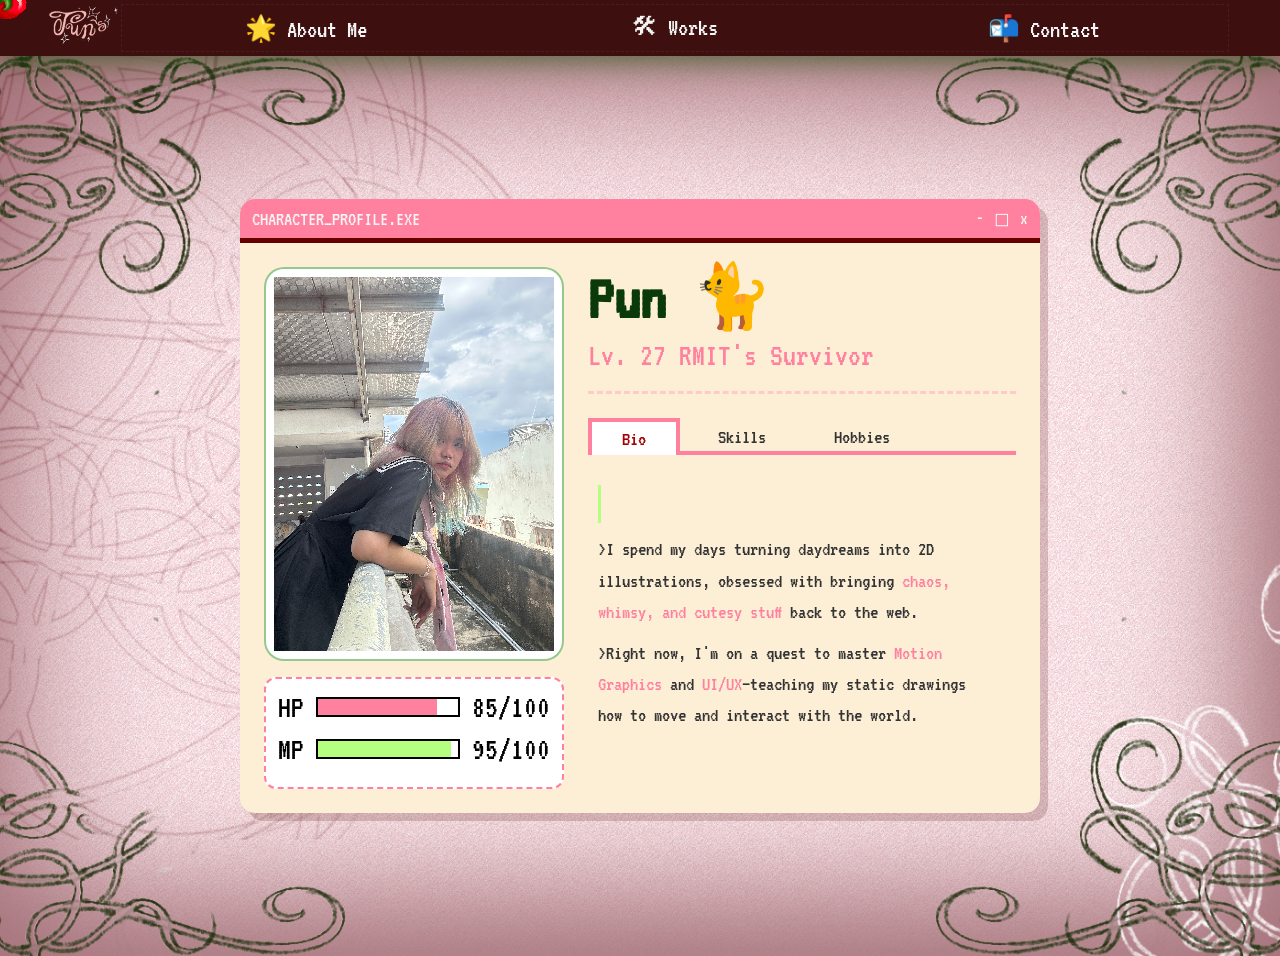
==== about.html @ ce2a5932 "second 14.12" ====
<!DOCTYPE html>
<html lang="en">
<head>
    <meta charset="UTF-8">
    <meta name="viewport" content="width=device-width, initial-scale=1.0">
    <title>Pun's Folio</title>
    <link rel="stylesheet" href="styles.css">
    <link href="https://fonts.googleapis.com/css2?family=DotGothic16&family=Rubik+Bubbles&family=VT323&family=UnifrakturMaguntia&display=swap" rel="stylesheet">
    
</head>

<body>
    <div id="npc-follower"><img src="images/cursor.png" alt=""></div>
    <div class="sparkle"></div>
    <div class="container">
        <!-- Header -->
        <header>
            <a href="mainpage.html"><div class="logo">
                    <img src="images/pun.png" alt="Pun's logo" />
                </div></a>

            <!-- Dropdown Menu -->
            <div class="dropdown-wrapper">
                <button class="dropdown-btn">Menu ▼</button>
                <nav class="nav dropdown-menu" id="site-navigation">
                    <a href="about.html">🌟 About Me</a>
                    <a href="#works">🛠 Works</a>
                    <a href="#contact">📬 Contact</a>
                </nav>
            </div>
        </header>
<section id="about" class="about-section">
    
    <div class="character-card">
        
        <div class="window-header">
            <span>CHARACTER_PROFILE.EXE</span>
            <div class="window-controls">
                <span class="win-btn">-</span>
                <span class="win-btn">◻</span>
                <span class="win-btn close-btn">x</span>
            </div>
        </div>
        <div id="retro-popup" class="retro-popup">
    <div class="popup-header">
        <span>SYSTEM_ERROR</span>
        <a href="about.html"><span id="x">X</span></a>
    </div>
    <div class="popup-body">
        <div class="error-icon">⚠️</div>
        <div class="error-msg">
            <p>Wait!!! You haven't finished looking at my portfolio yet!
               Do you really want to leave? 🥹
            </p>
            <a href="mainpage.html"><button class="ok-btn">Yes</button></a>
            <a href="about.html"><button class="cancel-btn">I'll stay!!!</button></a>
        </div>
    </div>
        </div>
        <div class="rpg-content">
            <div class="avatar-container">
                <div class="pixel-frame">
                    <img src="aboutme-images/avatar.jpeg" alt="Pun's Avatar">
                </div>
                <div class="status-bars">
                    <div class="bar-row">
                        <span>HP</span>
                        <div class="bar-container"><div class="bar-fill hp" style="width: 85%;"></div></div>
                        <span>85/100</span>
                    </div>
                    <div class="bar-row">
                        <span>MP</span>
                        <div class="bar-container"><div class="bar-fill mp" style="width: 95%;"></div></div>
                        <span>95/100</span>
                    </div>
                </div>
            </div>

            <div class="info-container">
                <h2 class="char-name">Pun 🐈</h2>
                <p class="char-class">Lv. 27 RMIT's Survivor</p>

                <div class="rpg-tabs">
                    <button class="tab-btn active" data-target="bio">Bio</button>
                    <button class="tab-btn" data-target="skills">Skills</button>
                    <button class="tab-btn" data-target="likes">Hobbies</button>
                </div>

                <div class="tab-content-wrapper">
                    
                    <div id="bio" class="tab-content active">
                         <p class="typewriter">
                         >Hello, world! I'm Pun. 👾
                         </p>
    
                         <p class="bio-text">
                         >I spend my days turning daydreams into 2D illustrations, obsessed with bringing <strong>chaos, whimsy, and cutesy stuff</strong> back to the web. 
                         </p>
    
                         <p class="bio-text">
                         >Right now, I'm on a quest to master <strong>Motion Graphics</strong> and <strong>UI/UX</strong>—teaching my static drawings how to move and interact with the world.
                         </p>
                         <p class="bio-text">
                         >My goal is to make the web weirder, cuter, and more fun.
                         </p>
                         <p class="bio-text">
                         >When I'm not illustrating, you can find me doodling weird cats, experiencing new materials, collecting art toys, or daydreaming about a magical world.
                         </p>  
                    </div>
         
                    <div id="skills" class="tab-content">
                        <ul class="skill-list">
                            <li>> Illustration <span class="stars">★★★★★</span></li>
                            <li>> Graphic Design <span class="stars">★★★★★</span></li>
                            <li>> Motion Graphics <span class="stars">★★★★☆</span></li>
                            <li>> UI/UX Design <span class="stars">★★★★☆</span></li>
                            <li>> Traditional Painting, Arts & Crafts <span class="stars">★★★★★</span></li>
                            <li>> Cats Babysitting <span class="stars">★★★★★★★★★</span></li></ul>
                    </div>

                    <div id="likes" class="tab-content">
                        <div class="inventory-grid">
                            <div class="item" title="A fluffy companion">🐈<br><span>Catssss</span></div>
                            <div class="item" title="Fuel for coding">🍵<br><span>Matcha</span></div>
                            <div class="item" title="Retro consoles & handhelds">👾<br><span>Retro Games</span></div>
                            <div class="item" title="Nostalgic web design">🌐<br><span>Creative Websites</span></div>
                            <div class="item" title="Weird & cute things">🍄<br><span>Whimsical and Oddities</span></div>
                        </div>
                    </div>

                </div>
            </div>
        </div>
    </div>
</section>
  <script src="animate.js">
  </script>
</body>
</html>
---- styles.css ----
* {
  margin: 0;
  padding: 0;
  box-sizing: border-box;
}

.VT323 {
  font-family: "vt323", monospace;
  font-weight: 400;
  font-style: normal;
}
html {
  /* 1. Makes the jump smooth instead of instant */
  scroll-behavior: smooth;
  /* 2. Offsets the scroll position */
  scroll-padding-top: 20px; /*this is for sticky header height*/
}
/* 3. Mobile Size Adjustment */
@media (max-width: 640px) {
  html {
    scroll-padding-top: 400px; /* bigger mobile header + padding */
  }
}
:root {
  /* Blend mode variables - change these to try different effects (e.g. screen, overlay, multiply, normal) */
  --overlay-blend: multiply;
  /* Define color and sizing variables */
  --background-color: #ffedcd;
  --primary-color: rgb(166, 0, 0);
  --secondary-color: #459f3791;
  --thirdary-color: #47240091;
  --dark-green: #0a390a;
  --dark-red: #660000;
  --pink: rgb(255, 128, 159);
  --yellowgreen: rgb(180, 255, 128);
  --paragraph-color: #47240091;
  --font-subheading-size: clamp(1rem, 4vw, 2rem);
  --font-size-base: clamp(1rem, 4vw, 1.3rem);
  --font-heading-size: clamp(1.5rem, 5vw, 2rem);
  --font-family-base: "vt323", monospace;
  --text-main: #333;
  /* Responsive heading size between 2rem and 4rem based on viewport width */
  --spacing-unit: 8px;
  --radius: 15px;
  --space: 2rem;
  /* Width reserved for the price column - keeps prices aligned */
  --price-col: clamp(4.5rem, 6.5vw, 6rem);
}

body {
  width: 100%;
  min-height: 100vh; /* changed height to min-height */
  overflow: visible;
  padding: 0;
  margin: 0;
  font-family: var(--font-family-base);
  cursor: grab;
}
@media (max-width: 400px) {
  body {
    height: 200vh; /* allow scrolling on mobile */
  }
}

#npc-follower {
  position: fixed;
  width: 100px; /* Stays on screen even if you scroll */ /* Size of the emoji */
  pointer-events: none; /* CRITICAL: Lets you click through the character */
  z-index: 9999; /* Always on top */
  transition: transform 0.2s ease-out; /* The "lag" effect */
  image-rendering: pixelated;
  scale: 2;
}
#npc-follower img {
  width: 3.5rem;
  margin-left: 0;
  padding: 0;
}
.sparkle {
  position: fixed;
  width: 25px;
  height: 25px;
  background-image: url("images/sparkle.png");
  background-size: cover;
  background-color: transparent;
  transform: rotate(20deg);
  /* The animation definition */
  animation: sparkle-fall 2s ease-in-out forwards;
  mix-blend-mode: hard-light;
  z-index: 9999;
  pointer-events: none;
}

/* The animation keyframes: fade out, drop down, shrink */
@keyframes sparkle-fall {
  0% {
    opacity: 1;
    transform: translate(0, 0) scale(1);
  }
  50% {
    opacity: 0.7;
    transform: translate(var(--random-x), 75px) scale(0); /* Falls down 25px */
  }
  100% {
    opacity: 0;
    transform: translate(var(--random-x), 150px) scale(0); /* Falls down 50px */
  }
}

/* Main Container */

#container {
  position: relative;
  width: 100vw;
  height: auto;
  display: flex;
  flex-direction: column;
  align-items: center;
  overflow: hidden;
}

header {
  position: relative;
  display: flex;
  flex-direction: row;
  align-items: center;
  justify-content: space-between; /* Perfect for Logo -- Menu */

  padding: 0.5rem 4vw;

  width: 100%;

  max-height: 3.5rem;

  margin: 0 auto;
  overflow: visible !important;
  z-index: 2000;
  background-color: rgb(62, 15, 15);
  box-shadow: 0 4px 30px rgba(17, 75, 4, 0.617);
}

@media (max-width: 640px) {
  header {
    padding: 0.5rem 1rem;
  }
}
/* --- RESPONSIVE LOGO --- */
.logo {
  display: flex;
  align-items: center center;
  justify-content: center center;
  /* format: clamp(MIN, IDEAL, MAX) */
  width: clamp(50px, 15vw, 70px);
  height: auto;
  /* Remove margins to let Flexbox handle alignment in the header */
  margin-top: 0.5rem;
  padding: 0;
  z-index: 50; /* Ensure it stays above background */
}

.logo img {
  width: 100%; /* Fills the .logo container width */
  height: auto; /* Maintains aspect ratio */
  object-fit: contain;
  object-position: center center;
  /* Remove 'scale' - it causes layout bugs. 
       Control size via the .logo width above instead. */
  transform: rotate(-6deg);
}

/* Overlay Background */
/* --- SHARED LAYER STYLES --- */
.bg-layer {
  position: fixed; /* Stays stuck to the screen while you scroll */
  top: 0;
  left: 0;
  width: 100%;
  height: 100%;
  pointer-events: none; /* Lets clicks pass through to the buttons */
  z-index: -1; /* Puts it BEHIND your content */
}
#overlay-background {
  background-image: url(images/overlay\ backgr.png);
  background-size: cover;
  background-position: center center;
  background-repeat: no-repeat;
  pointer-events: none;
  opacity: 0.4;
  z-index: -10;
}

/* Main Overlay */
#overlay {
  background-image: url(images/overlay.png);
  background-size: cover;
  background-position: center center;
  opacity: 0.5; /* Adjust visibility */

  /* Using your variable */
  mix-blend-mode: var(--overlay-blend);
  pointer-events: none;
  z-index: 10;
}

/* Decorative Artwork */
/* Update the container to allow free movement */
.sticker {
  position: absolute;
  width: 100%;
  height: 100%;
  /* Remove flex properties so we can place items anywhere */
  display: block;
  top: 0;
  left: 0;
  pointer-events: none;
  overflow: hidden;
}

/* Common style for all stickers to handle sizing */
.sticker div {
  position: absolute;
  z-index: 15;
}

.sticker img {
  /* Reset the massive viewport width you had previously */
  width: auto;
  height: auto;
  max-width: 150px; 
}
@media (max-width: 640px) {
  .sticker img {
    max-width: 100px; 
  }
}
@media (max-width: 400px) {
    .sticker img {
      max-width: 75px; 
    }
  }
/* Now, position them specifically! */
#frog-sticker {
  top: 20%;
  left: 15%;
  scale: 2.5;
  transform: rotate(-10deg);
}

#treelog {
  bottom: 5%;
  right: 10%;
  transform: scale(2.5);
}

#tomato-sticker {
  top: 30%;
  right: 5%;

  transform: rotate(20deg);
}

#cat-sticker {
  bottom: 15%;
  left: 25%;
  scale: 5;
  rotate: -20deg;
}

@media (max-width: 640px) {
  #frog-sticker {
    top: 25%;
    left: 35%;
    scale: 2.8;
  }

  #treelog {
    bottom: 20%;
    right: 5%;
    scale: 1;
  }

  #tomato-sticker {
    top: 35%;
    right: 2%;
  }

  #cat-sticker {
    bottom: 30%;
    left: 30%;
    scale: 4;
  }
}
@media (max-width: 400px) {
  #frog-sticker {
    top: 30%;
    left: 40%;
    scale: 2.5;
  }

  #treelog {
    bottom: 25%;
    right: 2%;
    scale: 0.8;
  }

  #tomato-sticker {
    top: 40%;
    right: 5%;
  }

  #cat-sticker {
    bottom: 35%;
    left: 35%;
    scale: 3.5;
  }
}


.decoration {
  position: absolute;
  top: 0;
  left: 0;
  width: 100vw;
  height: 100vh;
  pointer-events: none;
  display: flex;
  flex-direction: column;
  align-items: center;
  justify-content: center;

  /* Put circles behind everything */
  z-index: -10;
}

.circles {
  position: relative;
  width: 100%;
  height: auto;
  z-index: -1;
}

/* Circle 1 - Large Pink (Node 18:440) */
#circle-1 {
  position: absolute;
  /* reduced size for subtler background */
  width: 532px; /* 75% of original 710 */
  height: 499px; /* 75% of original 665 */
  background: linear-gradient(135deg, #ffd4e5 0%, #ffc2d8 100%);
  border-radius: 50%;
  top: 20%;
  left: -15%;
  opacity: 0.6;
  filter: blur(40px);
  animation: float-slow 12s ease-in-out infinite;
}

/* Circle 2 - Medium Mint (Node 1:32) */
#circle-2 {
  position: absolute;
  width: 352px; /* 75% */
  height: 352px; /* 75% */
  background: linear-gradient(135deg, #d4ffe5 0%, #b8ffd4 100%);
  border-radius: 50%;
  bottom: 15%;
  left: 5%;
  opacity: 0.5;
  filter: blur(35px);
  animation: float-medium 10s ease-in-out infinite;
  animation-delay: 1.6s;
}

/* --- Duplicated circle styles (second layer) ---
   Use a different blend mode and alternate animations to create
   a richer layered background. The `.circle-dup` class centralizes
   shared tweaks; each ID keeps its own size/position but uses
   staggered animations and slightly different timing. */
.circle-dup {
  mix-blend-mode: overlay; /* changed to overlay for a richer blend */
  will-change: transform, opacity, filter;
  pointer-events: none;
  transform-origin: center center;
  /* make the duplicates slightly less saturated and softer */
  opacity: 0.35;
}

#circle-1b {
  position: absolute;
  width: 532px;
  height: 499px;
  background: linear-gradient(135deg, #ffd4e5 0%, #ffc2d8 100%);
  border-radius: 50%;
  top: 22%;
  left: -5%;
  filter: blur(48px) hue-rotate(-2deg) saturate(0.95);
  animation: float-dup-slow 16s cubic-bezier(0.2, 0.8, 0.2, 1) infinite
    alternate-reverse;
  animation-delay: 0.6s;
}

#circle-2b {
  position: absolute;
  width: 352px;
  height: 352px;
  background: linear-gradient(135deg, #d4ffe5 0%, #b8ffd4 100%);
  border-radius: 50%;
  bottom: 18%;
  left: 18%;
  filter: blur(38px) hue-rotate(4deg) saturate(1.05);
  animation: float-medium 12.5s cubic-bezier(0.3, 0.7, 0.25, 1) infinite
    alternate;
  animation-delay: 2s;
}

#circle-3b {
  position: absolute;
  width: 216px;
  height: 216px;
  background: linear-gradient(135deg, #ffd4e5 0%, #ffb8d8 100%);
  border-radius: 50%;
  top: 52%;
  right: 10%;
  filter: blur(36px) hue-rotate(-3deg) saturate(0.98);
  animation: float-fast 9.5s cubic-bezier(0.25, 0.9, 0.3, 1) infinite
    alternate-reverse;
  animation-delay: 1.2s;
}

#circle-4b {
  position: absolute;
  width: 543px;
  height: 543px;
  background: linear-gradient(135deg, #d4ffe5 0%, #a8ffcc 100%);
  border-radius: 50%;
  top: 8%;
  right: -2%;
  filter: blur(52px) hue-rotate(2deg) saturate(1.02);
  animation: float-slow 14s cubic-bezier(0.2, 0.8, 0.2, 1) infinite
    alternate;
  animation-delay: 0.2s;
}

#circle-5b {
  position: absolute;
  width: 532px;
  height: 499px;
  background: linear-gradient(135deg, #ffd4e5 0%, #ffc2d8 100%);
  border-radius: 50%;
  bottom: -6%;
  right: 8%;
  filter: blur(44px) hue-rotate(1deg) saturate(1.03);
  animation: float-medium 13.5s cubic-bezier(0.3, 0.7, 0.25, 1) infinite
    alternate-reverse;
  animation-delay: 0.6s;
}

/* Circle 3 - Small Pink (Node 1:69) */
#circle-3 {
  position: absolute;
  width: 216px; /* 75% */
  height: 216px; /* 75% */
  background: linear-gradient(135deg, #ffd4e5 0%, #ffb8d8 100%);
  border-radius: 50%;
  top: 50%;
  right: 15%;
  opacity: 0.55;
  filter: blur(30px);
  animation: float-fast 8s ease-in-out infinite;
  animation-delay: 0.8s;
}

#circle-4 {
  position: absolute;
  width: 543px; /* 75% */
  height: 543px; /* 75% */
  background: linear-gradient(135deg, #d4ffe5 0%, #a8ffcc 100%);
  border-radius: 50%;
  top: 10%;
  right: -10%;
  opacity: 0.5;
  filter: blur(50px);
  animation: float-slow 12s ease-in-out infinite;
  animation-delay: 2s;
}

/* Circle 5 - Large Pink (Node 1:25) */
#circle-5 {
  position: absolute;
  width: 532px; 
  height: 499px;
  background: linear-gradient(135deg, #ffd4e5 0%, #ffc2d8 100%);
  border-radius: 50%;
  bottom: -10%;
  right: 20%;
  opacity: 0.2;
  animation: float-medium 11s ease-in-out infinite;
  animation-delay: 0.8s;
  mix-blend-mode: color-burn;
}

/* Floating animations for circles */
@keyframes float-slow {
  0% {
    transform: translate(0, 0) scale(1);
    opacity: 1;
    filter: blur(30px);
  }

  100% {
    transform: translate(0, -18px) scale(1.02);
    opacity: 0.4;
    filter: blur(5px);
  }
}

@keyframes float-medium {
  0% {
    transform: translate(0, 0) scale(1);
    opacity: 1;
    filter: blur(20px);
  }
  
  
  100% {
    transform: translate(0, 0) scale(1.02);
    opacity: 1;
    filter: blur(35px);
  }
}

@keyframes float-fast {
  0% {
    transform: translate(0, 0) scale(1);
    opacity: 1;
    filter: blur(18px);
  }

  50% {
    transform: translate(90px, 70px) scale(1.15);
    opacity: 0.5;
    filter: blur(26px);
  }

  100% {
    transform: translate(0, 0) scale(1.03);
    opacity: 1;
    filter: blur(30px);
  }
}


/* Mobile responsiveness for circles */
@media (max-width: 768px) {
  /* reduced responsive sizes (approx 75% of previous) */
  #circle-1 {
    width: 300px;
    height: 281px;
    left: -25%;
  }
  #circle-2 {
    width: 210px;
    height: 210px;
    bottom: 20%;
  }
  #circle-3 {
    width: 135px;
    height: 135px;
    right: 10%;
  }
  #circle-4 {
    width: 338px;
    height: 338px;
    right: -20%;
  }
  #circle-5 {
    width: 300px;
    height: 281px;
    right: 15%;
  }
  /* duplicated circle responsive sizes */
  #circle-1b {
    width: 300px;
    height: 281px;
    left: -18%;
  }
  #circle-2b {
    width: 210px;
    height: 210px;
    bottom: 22%;
    left: 10%;
  }
  #circle-3b {
    width: 135px;
    height: 135px;
    right: 8%;
  }
  #circle-4b {
    width: 338px;
    height: 338px;
    right: -8%;
  }
  #circle-5b {
    width: 300px;
    height: 281px;
    right: 10%;
  }
}

@media (max-width: 480px) {
  /* smaller sizes for small screens */
  #circle-1 {
    width: 225px;
    height: 210px;
    filter: blur(20px);
  }
  #circle-2 {
    width: 150px;
    height: 150px;
    filter: blur(16px);
  }
  #circle-3 {
    width: 105px;
    height: 105px;
    filter: blur(14px);
  }
  #circle-4 {
    width: 262px;
    height: 262px;
    filter: blur(22px);
  }
  #circle-5 {
    width: 225px;
    height: 210px;
    filter: blur(20px);
  }
  /* duplicated circle small-screen sizes */
  #circle-1b {
    width: 225px;
    height: 210px;
    filter: blur(22px);
  }
  #circle-2b {
    width: 150px;
    height: 150px;
    filter: blur(18px);
  }
  #circle-3b {
    width: 105px;
    height: 105px;
    filter: blur(16px);
  }
  #circle-4b {
    width: 262px;
    height: 262px;
    filter: blur(24px);
  }
  #circle-5b {
    width: 225px;
    height: 210px;
    filter: blur(22px);
  }
}

/* Main Title Container */
.main-title-container {
  position: absolute;
  width: 100vw;
  height: 95vh;
  top: 5vh;
  display: flex;
  align-items: center;
  justify-content: center;
  z-index: 100;
}

.main-title-container img {
  width: 70%;
  height: auto;
  object-fit: contain;
  object-position: 50% 50%;
  transform: rotate(-15deg);
  min-width: 350px;
}

/* Dropdown Menu Styles */
/* =========================================
   1. DESKTOP STYLES (Default)
   Horizontal menu, No button, Always visible
   ========================================= */

.dropdown-wrapper {
  position: relative;
  display: flex;
  /* FIX 1: Ensure the wrapper itself fills the available space */
  width: 100%;
  align-items: center;
  justify-content: center;
  background-color: transparent;
  border-radius: 10px;
  z-index: 100;
  overflow: visible !important;
  margin-left: auto; /* This pushes the wrapper all the way to the right side */
}

/* HIDE the button on desktop */
.dropdown-btn {
  display: none;
}

/* Reset the menu to be a normal row */
.dropdown-menu {
  position: static;
  display: flex;
  flex-direction: row;
  /* FIX 2: Force the menu to stretch to 100% of the wrapper's width */
  width: 100%;

  /* FIX 3: Use 'space-evenly' for perfect gaps between all items and edges */
  justify-content: space-evenly;

  /* Override hiding properties */
  background-color: transparent;
  pointer-events: auto;
  overflow: visible;
  border: 1px dashed rgba(255, 255, 255, 0.06);
  z-index: 101;
}

/* Desktop Link Styles */
.dropdown-menu a {
  color: whitesmoke;
  text-decoration: none;
  font-family: var(--font-family-base);
  font-size: var(--font-size-base);
  padding: 0.5rem;
  transition: color 0.2s ease;
  display: flex;
  align-items: flex-start;
  /* Optional: Center text if links have different widths */
  justify-content: center;
  width: 100%;
}

.dropdown-menu a:hover {
  color: greenyellow;
  text-decoration: underline wavy;
}
#site-navigation a {
  gap: 1rem;
  font-size: clamp(1.2rem, 2vw, 1.7rem);
}

/* =========================================
   2. MOBILE STYLES (Max-width: 640px)
   FIXED: Menu floats absolute so logo doesn't move
   ========================================= */
@media (max-width: 640px) {
  header {
    /* Ensure header can grow if needed */
    min-height: 5rem;
    padding: 0.5rem 1rem;
    position: relative; 
  }
  /* 1. Push the logo down specifically on mobile */
  .logo {
    margin-top: 15px; 
  }

  /* Optional: If the hamburger is too low, you can pull it up */
  .nav-toggle {
    margin-top: 0;
    transform: translateY(-5px); /* Pulls it up slightly */
  }

  .dropdown-wrapper {
    /* This keeps the wrapper small, fitting only the button */
    position: relative;
    align-items: flex-end;
    flex-direction: column;
    width: 100%;
    background-color: transparent;
    margin-left: 0; /* Reset left margin for mobile */
    z-index: 2000; /* Ensure it stays above other elements */
    overflow: visible !important;
  }

  /* SHOW the button */
  .dropdown-btn {
    display: block;
    background-color: var(--yellowgreen);
    color: var(--text-main);
    padding: 0.5rem 1rem;
    font-family: var(--font-family-base);
    font-size: clamp(1rem, 2vw, 1.5rem);
    border: none;
    cursor: pointer;
    border-radius: 10px;
    transition: background-color 0.3s ease;
    /* Width adjusted to look good next to logo */
    width: auto;
    min-width: 100px;
    text-align: center;
    align-items: center;
  }

  .dropdown-btn:hover {
    background-color: yellowgreen;
    font-size: clamp(1rem, 2vw, 1.5rem);
  }

  /* APPLY the Dropdown Logic */

  .dropdown-menu {
    position: absolute;
    min-width: 160px;
    max-width: 30vw;
    background-color: rgb(255, 128, 159);

    /* CLOSED STATE: */
    max-height: 0;
    opacity: 0;
    overflow: hidden; /* <--- CRITICAL: Hide content when closed */
    pointer-events: none;
    /* Transition settings */
    transition: max-height 0.3s ease, opacity 0.3s ease;
    z-index: 2001;
    border-radius: 10px;
    flex-direction: column;
    box-shadow: 0px 8px 16px rgba(57, 0, 0, 0.3);
  }

  /* OPEN STATE: */
  .dropdown-menu.open {
    max-height: 300px;
    opacity: 1;
    overflow: visible; /* <--- CRITICAL: Show content when open */
    pointer-events: auto;
    padding: 10px 0;
    z-index: 2001;
  }
  .dropdown-menu a {
    display: block;
    padding: 0.75rem 1rem;
    border-bottom: 1px solid rgba(255, 255, 255, 0.2);
  }
  .dropdown-menu a:last-child {
    border-bottom: none; /* Remove border from last item */
  }
}
/* END of Dropdown Menu Styles */

/* ========================================= */
/* RPG Character Card Styles */
/* About Section Styles */
.about-section {
  width: 100%;
  min-height: 100vh;
  display: flex;
  justify-content: center;
  align-items: center;
  padding: clamp(1rem, 4vw, 2rem);
  box-sizing: border-box;
  position: relative; /* Acts as the boundary for the draggable card */
  overflow: hidden;
  background-image: url('aboutme-images/aboutme-bg.png');
  background-size: cover;
  background-position: center;
  background-repeat: no-repeat;
}

/* The RPG Card Container */
.character-card {
  position: absolute;
  background-color: rgb(253, 239, 214);
  /* Create a pixelated shadow effect */
  box-shadow: 8px 8px 0px rgba(92, 23, 23, 0.2);
  width: 100%;
  max-width: 800px;
  border-radius: 15px; /* Slight rounding for a softer pixel look */
  overflow: hidden;
}

/* Window Header (Top Bar) */
.window-header {
  background-color: var(--pink);
  color: whitesmoke;
  padding: 8px 12px;
  display: flex;
  justify-content: space-between;
  align-items: center;
  font-size: var(--font-size-base);
  border-bottom: 5px solid var(--dark-red);
  cursor: grab; /* Shows the hand icon */
  user-select: none; /* Prevents highlighting text while dragging */
}

.window-header:active {
    cursor: grabbing; /* Closes the hand when clicking */
}


.window-controls {
  display: flex;
  align-items: center;
  justify-content: center;
  gap: 10px;
  font-size: 1.2rem;
}

.win-btn {
  cursor: pointer;
}
.win-btn:hover {
  color: yellowgreen;
}

/* Layout Grid */
.rpg-content {
  display: grid;
  grid-template-columns: 300px 1fr; /* Fixed width for left col, rest for right */
  padding: 24px;
  gap: 24px;
}

/* --- Left Column: Avatar & Stats --- */
.avatar-container {
  display: flex;
  flex-direction: column;
  gap: 16px;
}

.pixel-frame {
  width: 100%;
  /* A double border effect */
  border: 2px solid var(--secondary-color);
  border-radius: 20px;
  padding: 8px;
  background: #fff;
}

.pixel-frame img {
  width: 100%;
  height: auto;
  display: block;
  image-rendering: pixelated; /* Ensures pixel art stays crisp */
}

/* HP/MP Bars */
.status-bars {
  font-size: var(--font-heading-size);
  border: var(--pink) 2px dashed;
  padding: 12px;
  border-radius: 12px;
  background: white;
}
.bar-row {
  display: flex;
  align-items: center;
  justify-content: center;
  gap: 12px;
  margin-bottom: 10px;
}
.bar-container {
  flex-grow: 1;
  background: #ffffff;
  height: 20px;
  border: 2px solid #000;
  position: relative;
}
.bar-fill {
  height: 100%;
  position: absolute;
  top: 0;
  left: 0;
}
.bar-fill.hp {
  background: var(--pink);
} /* Red for HP */
.bar-fill.mp {
  background: var(--yellowgreen);
} /* Blue for MP */

/* --- Right Column: Info & Tabs --- */
.info-container {
  display: flex;
  flex-direction: column;
}

.char-name {
  font-size: 4rem;
  line-height: 1;
  margin: 0 0 8px 0;
  color: var(--dark-green);
}
.char-class {
  color: var(--pink);
  font-size: var(--font-subheading-size);
  margin: 0 0 20px 0;
  border-bottom: 3px dashed #ffcaca;
  padding-bottom: 20px;
}

/* Tabs System */
.rpg-tabs {
  display: flex;
  gap: 8px;
  margin-bottom: 20px;
  border-bottom: 4px solid var(--pink);
}

.tab-btn {
  background: none;
  border: none;
  font-family: var(--font-pixel);
  font-size: var(--font-size-base);
  cursor: pointer;
  color: var(--text-main);
  padding: 6px 30px;
  position: relative;
  top: 4px; /* Push down to align with border */
  transition: all 0.2s;
}

.tab-btn:hover {
  color: yellowgreen;
}

.tab-btn.active {
  color: var(--primary-color);
  background: #fff;
  border: 4px solid var(--pink);
  border-bottom: none; /* Hide bottom border to merge */
  z-index: 1; 
}

/* Tab Content */
.tab-content {
    display: none; 
}

/* 2. SHOW only the one with the 'active' class */
.tab-content.active {
    display: block; 
}
/* Skills & Inventory Styles */
.skill-list {
  list-style: none;
  padding: 0;
  margin: 0;
}
.skill-list li {
  margin-bottom: 12px;
  display: flex;
  justify-content: space-between;
  align-items: center;
  font-size: var(--font-size-base);
}
.stars {
  color: var(--pink);
  font-size: 1.5rem;
}

.inventory-grid {
  display: grid;
  grid-template-columns: repeat(auto-fill, minmax(100px, 1fr));
  gap: 16px;
}
.item {
  border: 3px dashed var(--yellowgreen);
  padding: 12px;
  text-align: center;
  font-size: var(--font-size-base);
  color: var(--text-main);
  background: #fff5f5;
  transition: transform 0.2s;
  cursor: help;
}
.item:hover {
  transform: scale(1.05);
  background: var(--pink);
  color: #fff5f5;
}
.item:active {
  transform: scale(0.95);
}

/* --- Mobile Responsive --- */
@media (max-width: 640px) {
    
    
    .about-section {
        height: auto; 
        min-height: auto; 
        overflow: visible; 
        padding: 20px 10px;
        display: block; 
    }
    
    /* 2. Disable the "Floating/Draggable" behavior */
    .character-card {
        position: relative !important; /* Force it back into the page flow */

        /* Reset any positions set by the Drag JavaScript */
        top: auto !important;
        left: auto !important;
        transform: none !important;
        
        width: 100%;
        max-width: 100%;
        margin: 0 auto;
        
        box-shadow: none; /* Optional: simplify shadow for mobile */
    }
    
    .window-header {
        cursor: none; /* Show normal cursor */
    }

    .rpg-content {
        grid-template-columns: 1fr; /* Stack avatar on top of info */
        gap: 10px;
        padding: 10px;
    }
    
    .avatar-container {
        max-width: 350px;
        margin: 0 auto;
    }
    
 
  #likes,
  .skill-list li,
  .item {
    text-align: flex-start;
    font-size: calc(var(--font-size-base));
    margin-bottom:20px;
    padding:20px;
  }
  .rpg-tabs {
    justify-content: flex-start;
    font-size: calc(var(--font-size-base) * 1.2);
  }


.char-name {
    text-align: center;
    font-size: calc(var(--font-heading-size) * 1.75);
  }
.char-class {
    text-align: center;
    font-size: var(--font-heading-size);
  }
}
/* --- RETRO POPUP STYLES --- */
span#x {
    font-size: 1.5rem;
    cursor: pointer;
    color: white;
}
span#x:hover {
    color: var(--pink);
}
.retro-popup {
    position: fixed;
    top: 50%;
    left: 50%;
    /* Start centered but hidden */
    transform: translate(-50%, -50%) scale(0); 
    
    width: 300px;
    background: rgb(254, 241, 220); /* Classic Windows Grey */
    border: 3px solid #fff;
    border-radius: 10px;
    border-right-color: #000;
    border-bottom-color: #000;
    box-shadow: 4px 4px 10px rgba(0,0,0,0.4);
    z-index: 99999; /* On top of EVERYTHING */
    font-family: 'VT323', monospace;
    display: flex;
    flex-direction: column;
    
    /* We don't use display:none because we want to animate the transform */
    pointer-events: none; 
    opacity: 0;
    transition: opacity 0.2s;
}

/* THE POPUP ANIMATION STATE */
.retro-popup.active {
    pointer-events: auto;
    opacity: 1;
    /* The bounce effect */
    animation: popup-bounce 0.4s cubic-bezier(0.175, 0.885, 0.32, 1.275) forwards;
}

@keyframes popup-bounce {
    0% {
        transform: translate(-50%, -50%) scale(0);
    }
    100% {
        transform: translate(-50%, -50%) scale(1);
    }
}

/* Header */
.popup-header {
    background: var(--dark-green);
    color: white;
    padding: 2px 5px;
    display: flex;
    justify-content: space-between;
    font-size: 1.2rem;
    border-top-left-radius: 7px;
    border-top-right-radius: 7px;
}

/* Body */
.popup-body {
    padding: 15px;
    display: flex;
    align-items: center;
    gap: 15px;
    color: white;
}

.error-icon {
    font-size: 2.5rem;
}

.error-msg p {
    font-size: 1.2rem;
    color: black;
    margin: 0 0 10px 0;
}

/* The OK Button */
.ok-btn {
    background: #675858;
    border: 3px solid #fff;
    border-right-color: #000;
    border-bottom-color: #000;
    padding: 5px 15px;
    font-family: inherit;
    color: white;
    font-size: 1.2rem;
    cursor: pointer;
}

.ok-btn:active {
    border: 2px solid #fa0000;
    border-right-color: #fff;
    border-bottom-color: #fff;
    transform: translate(1px, 1px);
}

.cancel-btn {
    background: var(--pink);
    border: 3px solid #fff;
    border-right-color: #000;
    border-bottom-color: #000;
    padding: 5px 15px;
    font-family: inherit;
    color: white;
    font-size: 1.2rem;
    cursor: pointer;
}
.cancel-btn:active {
    background-color: pink;
    border: 2px solid #000;
    border-right-color: #fff;
    border-bottom-color: #fff;
    transform: translate(1px, 1px);
}
/* --- BIO STYLES --- */
#bio.active  {
  display: block; /* <--- Use block instead! */
    /* flex-direction: column; <--- DELETE THIS LINE (Block does this automatically) */
    
    max-height: 250px; 
    overflow-y: auto; 
    padding-right: 10px;

}
@media (max-width: 640px) {
    #bio.active {
        max-height: none; 
        overflow-y: visible; 
        padding-right: 0; 
    }
}
.bio-text {
    margin-top: 5px;
    margin: 10px;
    line-break:normal;
    font-size: var(--font-size-base);
    line-height: 1.5;
    color: var(--text-main);
}

.bio-text strong {
    color: var(--pink);
    cursor: pointer;
    font-weight: 500;
}
/* --- CUSTOM CUTE SCROLLBAR --- */
/* The width of the scrollbar */
#bio::-webkit-scrollbar {
    width: 12px;
}

/* The background of the scrollbar rail */
#bio::-webkit-scrollbar-track {
    background: #fff5f5; /* Very light pink */
    border-radius: 6px;
    border: 1px solid #ffcaca;
}

/* The moving part of the scrollbar */
#bio::-webkit-scrollbar-thumb {
    background-color: var(--pink); /* Your pink variable */
    border-radius: 6px;
    border: 2px solid #fff5f5; /* Makes it look like a capsule */
}

/* Hover effect */
#bio::-webkit-scrollbar-thumb:hover {
    background-color: var(--primary-color);
}
/* RPG Dialogue Box */
.typewriter {
    font-size: var(--font-subheading-size);
    color: rgb(160, 0, 0);
    font-weight: 900;
    overflow: hidden; /* Hide text until typed */
    border-right: 3px solid var(--yellowgreen); /* The cursor */
    white-space: nowrap; /* Keep on one line */
    margin: 10px;
    width: 0; /* Start at 0 width */
    animation: 
        typing 5.5s steps(30, end) infinite,
        blink-caret 0.75s step-end infinite;
}

@keyframes typing {

    0% { width: 0 }
   
    45% { width: 100% }
    
    70% { width: 100% }

    100% { width: 0  }
}

@keyframes blink-caret {
    from, to { border-color: transparent }
    50% { border-color: var(--secondary-color); }
}


@media (max-width: 450px) {
    .typewriter {
        white-space: normal; /* Allow wrapping */
        border-right: none;  /* Remove cursor */
        width: 100%;         /* Show all text immediately */
        animation: none;     /* Disable animation */
    }

}
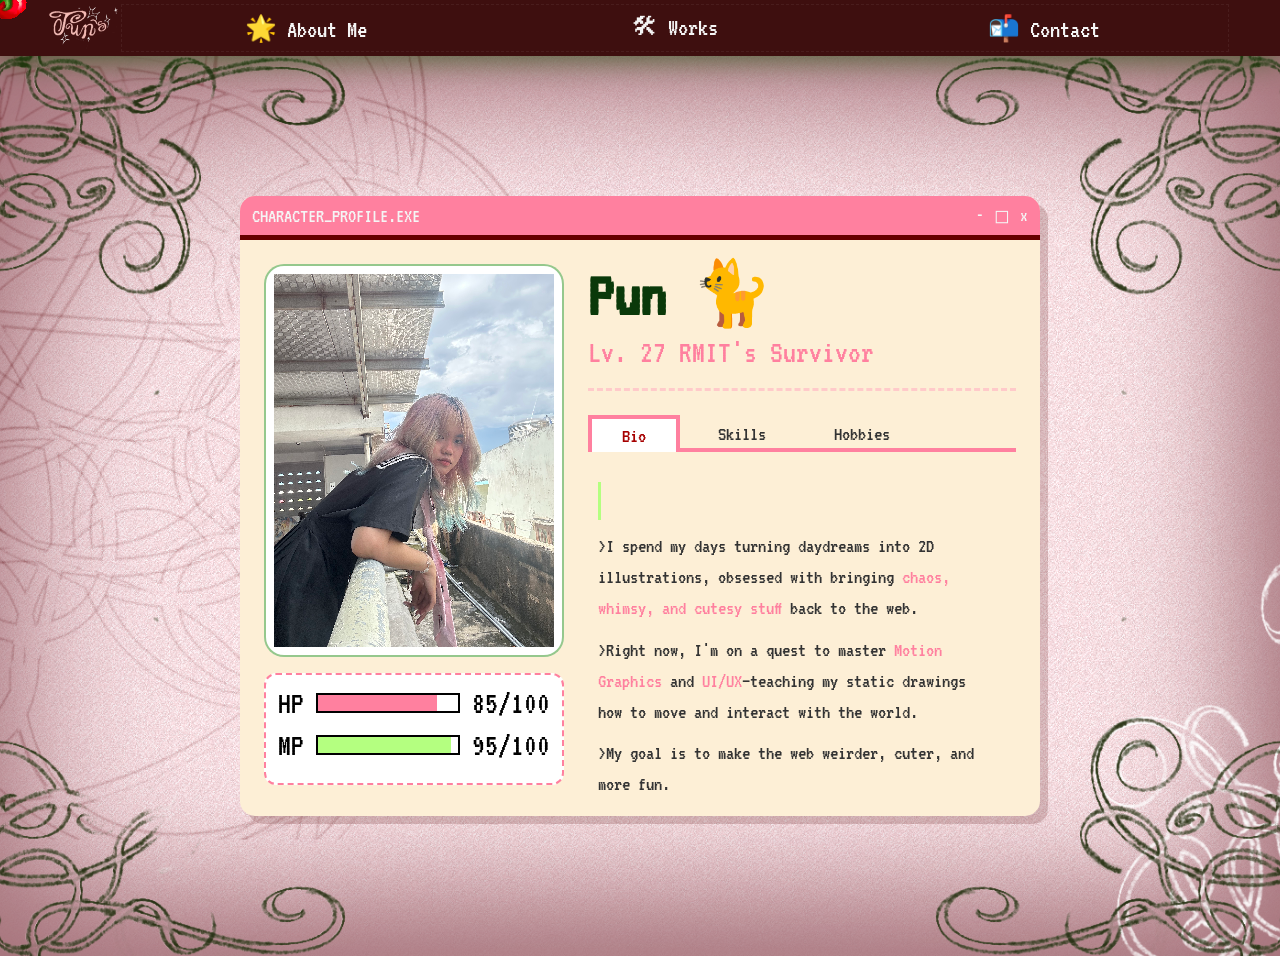
==== commit c9322be8: "third 21 12" ====
--- a/about.html
+++ b/about.html
@@ -24,8 +24,8 @@
                 <button class="dropdown-btn">Menu ▼</button>
                 <nav class="nav dropdown-menu" id="site-navigation">
                     <a href="about.html">🌟 About Me</a>
-                    <a href="#works">🛠 Works</a>
-                    <a href="#contact">📬 Contact</a>
+                    <a href="works.html">🛠 Works</a>
+                    <a href="contact.htmloài">📬 Contact</a>
                 </nav>
             </div>
         </header>
--- a/styles.css
+++ b/styles.css
@@ -9,6 +9,12 @@
   font-weight: 400;
   font-style: normal;
 }
+.griffy-regular {
+  font-family: "Griffy", system-ui;
+  font-weight: 400;
+  font-style: normal;
+}
+
 html {
   /* 1. Makes the jump smooth instead of instant */
   scroll-behavior: smooth;
@@ -201,7 +207,30 @@
   pointer-events: none;
   z-index: 10;
 }
-
+.main-container {
+  top: 4rem;
+  left: 0;
+  position: fixed;
+  width: 100%;
+  height: 100%;
+}
+#this-is, #my-portfolio {
+  top: 5rem;
+  width: 100%;
+  height: auto;
+  font-family: Griffy, system-ui;
+  font-size: var(--font-subheading-size);
+  z-index: 10;
+}
+nav {
+  color: greenyellow;
+  top: 5rem;
+  width: 100%;
+  height: auto;
+  font-family: Griffy, system-ui;
+  font-size: clamp(5.5rem, 5vw, 8rem);
+  z-index: 10;
+}
 /* Decorative Artwork */
 /* Update the container to allow free movement */
 .sticker {
@@ -314,8 +343,9 @@
     scale: 3.5;
   }
 }
-
-
+/* ========================================= */
+
+/* Floating Circles Background */
 .decoration {
   position: absolute;
   top: 0;
@@ -1275,7 +1305,7 @@
   display: block; /* <--- Use block instead! */
     /* flex-direction: column; <--- DELETE THIS LINE (Block does this automatically) */
     
-    max-height: 250px; 
+    max-height: 320px; 
     overflow-y: auto; 
     padding-right: 10px;
 
@@ -1367,3 +1397,505 @@
 
 }
 
+
+
+/* --- WORKS SECTION: LEVEL SELECT --- */
+
+.works-section {
+    width: 100%;
+    min-height: 100vh;
+    background-image: url(aboutme-images/aboutme-bg.png);
+    background-size: cover;
+    background-position: center;
+    background-repeat: no-repeat;
+    background-color: transparent; /* Darker background for contrast */
+    display: flex;
+    justify-content: center;
+    align-items: center;
+    padding: 2rem;
+    position: relative;
+    color: whitesmoke;
+    
+}
+
+.level-select-container {
+    max-width: 1000px;
+    width: 100%;
+    display: flex;
+    flex-direction: column;
+    gap: 30px;
+}
+
+.level-header {
+    text-align: center;
+    font-family: 'VT323', monospace;
+}
+
+.level-header h2 {
+    font-size: 4rem;
+    color: var(--yellowgreen);
+    text-shadow: 4px 4px 0px #000;
+    margin-bottom: 5px;
+    animation: blink-text 2s infinite;
+}
+
+.header-decoration {
+    font-size: 1.5rem;
+    color: var(--pink);
+    letter-spacing: 2px;
+}
+
+/* --- THE MAP GRID --- */
+/* --- THE GEOCITIES MAP GRID --- */
+.world-grid {
+    display: grid;
+    grid-template-columns: repeat(auto-fit, minmax(220px, 1fr));
+    gap: 25px;
+    padding: 10px;
+    /* No border on the grid itself, the windows ARE the border */
+}
+
+/* 1. The Window Frame (Standard Windows 95 Grey) */
+.geo-window {
+    background-color: #c0c0c0; /* Classic Silver */
+    border-top: 2px solid #fff;
+    border-left: 2px solid #fff;
+    border-right: 2px solid #000;
+    border-bottom: 2px solid #000;
+    box-shadow: 4px 4px 0px rgba(0,0,0,0.5);
+    display: flex;
+    flex-direction: column;
+    padding: 3px;
+    cursor: pointer;
+    transition: transform 0.2s, box-shadow 0.2s;
+    height: 280px; /* Fixed height for uniformity */
+}
+
+.geo-window:hover {
+    transform: translateY(-5px);
+    box-shadow: 8px 8px 0px rgba(0,0,0,0.5);
+    z-index: 10;
+}
+
+/* 2. The Title Bar (Blue Gradient) */
+.geo-title-bar {
+    background: linear-gradient(90deg, #000080, #1084d0); /* Navy to Blue */
+    color: white;
+    padding: 2px 4px;
+    display: flex;
+    align-items: center;
+    justify-content: space-between;
+    font-family: sans-serif; /* System font */
+    font-size: 12px;
+    font-weight: bold;
+    letter-spacing: 0.5px;
+    margin-bottom: 3px;
+}
+
+.win-icon {
+    width: 14px;
+    height: 14px;
+    margin-right: 5px;
+}
+
+.win-btns {
+    display: flex;
+    gap: 2px;
+}
+.win-btns span {
+    background: #c0c0c0;
+    color: black;
+    border: 1px outset #fff;
+    width: 14px;
+    height: 14px;
+    display: flex;
+    align-items: center;
+    justify-content: center;
+    font-size: 10px;
+    line-height: 10px;
+    cursor: default;
+}
+
+/* 3. The "Webpage" Body (Inset look) */
+.geo-body {
+    flex-grow: 1;
+    border: 2px inset #fff; /* Sunken look */
+    background-color: #fff;
+    overflow: hidden;
+    position: relative;
+    font-family: "Times New Roman", Times, serif; /* The most important part! */
+}
+
+/* --- THEMES (Fake Tiled Backgrounds) --- */
+
+/* Forest: Green checkered pattern */
+.theme-forest {
+    background-color: #e0ffe0;
+    background-image: 
+        linear-gradient(45deg, #ccffcc 25%, transparent 25%, transparent 75%, #ccffcc 75%, #ccffcc), 
+        linear-gradient(45deg, #ccffcc 25%, transparent 25%, transparent 75%, #ccffcc 75%, #ccffcc);
+    background-size: 20px 20px;
+    background-position: 0 0, 10px 10px;
+}
+
+/* Space: Black with stars */
+.theme-space {
+    background-color: #000;
+    background-image: 
+        radial-gradient(white 1px, transparent 1px),
+        radial-gradient(white 1px, transparent 1px);
+    background-size: 50px 50px;
+    background-position: 0 0, 25px 25px;
+    color: white;
+}
+
+/* Tech: Grid lines */
+.theme-tech {
+    background-color: #000033;
+    background-image: 
+        linear-gradient(rgba(0, 255, 0, 0.2) 1px, transparent 1px),
+        linear-gradient(90deg, rgba(0, 255, 0, 0.2) 1px, transparent 1px);
+    background-size: 20px 20px;
+    color: #00ff00;
+}
+
+/* Clouds: Blue with CSS clouds */
+.theme-clouds {
+    background-color: #87CEEB;
+    background-image: radial-gradient(white 20%, transparent 20%);
+    background-size: 30px 30px;
+    background-position: 0 0;
+}
+
+/* --- Content Styling --- */
+.geo-content {
+    padding: 10px;
+    text-align: center;
+    height: 100%;
+    display: flex;
+    flex-direction: column;
+    align-items: center;
+}
+
+.geo-header {
+    font-size: 1.2rem;
+    margin: 5px 0;
+    text-align: center;
+    text-decoration: underline;
+}
+
+.geo-separator {
+    width: 80%;
+    border-bottom: 2px groove #c0c0c0;
+    margin: 5px auto;
+}
+
+.center-img {
+    font-size: 3rem;
+    margin: 10px 0;
+    animation: bounce 2s infinite;
+}
+
+.geo-link {
+    color: blue;
+    text-decoration: underline;
+    font-size: 0.9rem;
+    margin-bottom: auto; /* Pushes text to bottom */
+}
+.geo-link:visited { color: purple; }
+.geo-link:active { color: red; }
+
+/* The "Blinking New" GIF simulation */
+.blinking-new {
+    background: red;
+    color: yellow;
+    font-weight: bold;
+    font-size: 0.7rem;
+    padding: 2px 5px;
+    position: absolute;
+    top: 5px;
+    left: 5px;
+    border: 1px dotted yellow;
+    animation: blink-fast 0.5s infinite;
+    transform: rotate(-10deg);
+}
+
+/* Marquee Effect at Bottom */
+.scrolling-text {
+    width: 100%;
+    background: #000;
+    color: #00ff00;
+    font-family: "Courier New", monospace;
+    font-size: 10px;
+    white-space: nowrap;
+    overflow: hidden;
+    padding: 2px 0;
+    margin-top: 10px;
+    border: 1px inset #fff;
+}
+
+.scrolling-text span {
+    display: inline-block;
+    padding-left: 100%;
+    animation: marquee 8s linear infinite;
+}
+
+@keyframes marquee {
+    0%   { transform: translate(0, 0); }
+    100% { transform: translate(-100%, 0); }
+}
+
+@keyframes blink-fast {
+    0%, 100% { opacity: 1; }
+    50% { opacity: 0; }
+}
+
+@keyframes bounce {
+    0%, 100% { transform: translateY(0); }
+    50% { transform: translateY(-5px); }
+}
+
+/* Mobile Tweaks */
+@media (max-width: 640px) {
+    .world-grid {
+        grid-template-columns: 1fr; /* Stack 1 column on phone */
+    }
+    .geo-window {
+        height: auto;
+        min-height: 250px;
+    }
+}
+
+/* --- MISSION BRIEFING BOX --- */
+.mission-briefing {
+    background: #000;
+    border: 4px solid var(--pink);
+    padding: 20px;
+    font-family: 'VT323', monospace;
+    position: relative;
+    min-height: 120px; /* Prevents jumping when text changes */
+    box-shadow: 8px 8px 0px rgba(0,0,0,0.5);
+}
+
+.briefing-header {
+    background: var(--pink);
+    color: var(--text-main);
+    display: inline-block;
+    padding: 2px 8px;
+    font-weight: bold;
+    margin-bottom: 10px;
+}
+
+#brief-title {
+    font-size: 2rem;
+    color: var(--yellowgreen);
+    margin: 0;
+}
+
+#brief-desc {
+    font-size: 1.4rem;
+    color: #ccc;
+    margin: 5px 0;
+}
+
+.brief-stats {
+    font-size: 1.2rem;
+    color: var(--pink);
+    margin-top: 10px;
+    border-top: 1px dashed #333;
+    padding-top: 5px;
+}
+
+@keyframes blink-text {
+    0%, 100% { opacity: 1; }
+    50% { opacity: 0.5; }
+}
+
+/* Mobile Tweaks */
+@media (max-width: 640px) {
+    .level-header h2 { font-size: 3rem; }
+    .world-grid { grid-template-columns: 1fr; } /* Stack cards on phone */
+}
+
+
+
+
+/* --- CONTACT SECTION: WHIMSICAL STATIONERY --- */
+.contact-section {
+    width: 100%;
+    min-height: 100vh;
+    display: flex;
+    justify-content: center;
+    align-items: center;
+    padding: 2rem;
+    background: transparent;
+}
+
+/* The Paper Container */
+.letter-container {
+    position: relative;
+    width: 100%;
+    max-width: 600px;
+    animation: float-paper 6s ease-in-out infinite;
+}
+
+/* The Main Paper */
+.stationery-paper {
+    background-color: rgb(203, 255, 239);
+    border-radius: 10px;
+    padding: 40px;
+    box-shadow: 
+        0 0 0 3px var(--dark-red), /* Outer border */
+        15px 15px 2px rgba(200, 77, 95, 0.4);
+    position: relative;
+}
+
+.letter-header {
+    text-align: center;
+    margin-bottom: 20px;
+    font-family: 'VT323', monospace;
+    font-size: var(--font-heading-size);
+    color: var(--pink);
+    display: flex;
+    justify-content: center;
+    align-items: center;
+    gap: 15px;
+}
+
+.letter-header h2 {
+    font-size: var(--font-heading-size);
+    margin: 0;
+    text-shadow: 2px 2px 0px #fff;
+    color: var(--dark-red);
+}
+
+.stamp-icon {
+    font-size: var(--font-subheading-size);
+    animation: spin-slow 10s linear infinite;
+}
+
+/* Form Styles */
+.form-group {
+    margin-bottom: 15px;
+    font-family: 'VT323', monospace;
+    font-size: var(--font-size-base);
+    color: var(--dark-red);
+}
+
+.cute-input {
+    width: 100%;
+    border: none;
+    background: transparent;
+    border-bottom: 2px dashed var(--pink);
+    font-family: 'VT323', monospace;
+    font-size: var(--font-size-base);
+    color: #555;
+    padding: 5px;
+    outline: none;
+    transition: border-color 0.3s;
+}
+
+.cute-input:focus {
+    border-bottom: 2px solid var(--yellowgreen);
+    color: #000;
+}
+
+.cute-divider {
+    width: 100%;
+    height: 2px;
+    background: repeating-linear-gradient(90deg, var(--pink) 0, var(--pink) 5px, transparent 5px, transparent 10px);
+}
+
+/* The Lined Paper Text Area */
+.message-group {
+    margin-top: 20px;
+    background: #fff; /* White box for text */
+    border: 3px solid var(--dark-red);
+    border-radius: 10px;
+    padding: 10px;
+    position: relative;
+}
+
+/* Create the "Notebook Lines" effect */
+.cute-textarea {
+    width: 100%;
+    height: 150px;
+    border: none;
+    line-height: 30px; /* Matches the gradient lines */
+    font-family: 'VT323', monospace;
+    font-size: var(--font-size-base);
+    padding: 0 10px;
+    outline: none;
+    resize: none;
+    color: #333;
+}
+
+/* Footer & Button */
+.letter-footer {
+    display: flex;
+    justify-content: space-between;
+    align-items: center;
+    margin-top: 20px;
+}
+
+.heart-btn {
+    background: var(--pink);
+    color: white;
+    font-family: 'VT323', monospace;
+    font-size: var(--font-size-base);
+    border: 2px solid white;
+    border-radius: 30px;
+    padding: 8px 30px;
+    cursor: pointer;
+    box-shadow: 4px 4px 0px rgba(0,0,0,0.1);
+    transition: transform 0.2s, box-shadow 0.2s;
+    display: flex;
+    align-items: center;
+    gap: 10px;
+}
+
+.heart-btn:hover {
+    transform: translateY(-3px) scale(1.05);
+    box-shadow: 6px 6px 0px rgba(0,0,0,0.1);
+    background: var(--yellowgreen);
+    color: var(--text-main);
+}
+
+.heart-btn:active {
+    transform: translateY(0);
+    box-shadow: 0 0 0;
+}
+
+.decor-sticker {
+    font-size: calc(var(--font-heading-size) * 2);
+    transform: rotate(10deg);
+    filter: drop-shadow(2px 2px 0px rgba(0,0,0,0.1));
+}
+
+/* Floating Decorations outside the paper */
+.bg-decoration-1, .bg-decoration-2 {
+    position: absolute;
+    font-size: 4rem;
+    opacity: 0.6;
+    z-index: -1;
+    animation: float-medium 4s ease-in-out infinite;
+}
+
+.bg-decoration-1 { top: -20px; left: -30px; transform: rotate(-15deg); }
+.bg-decoration-2 { bottom: -20px; right: -30px; transform: rotate(15deg); }
+
+@keyframes float-paper {
+    0%, 100% { transform: translateY(0); }
+    50% { transform: translateY(-10px); }
+}
+
+@keyframes spin-slow {
+    0% { transform: rotate(0deg); }
+    100% { transform: rotate(360deg); }
+}
+
+/* Mobile Tweaks */
+@media (max-width: 640px) {
+    .stationery-paper { padding: 20px; }
+    .letter-header h2 { font-size: 2rem; }
+}
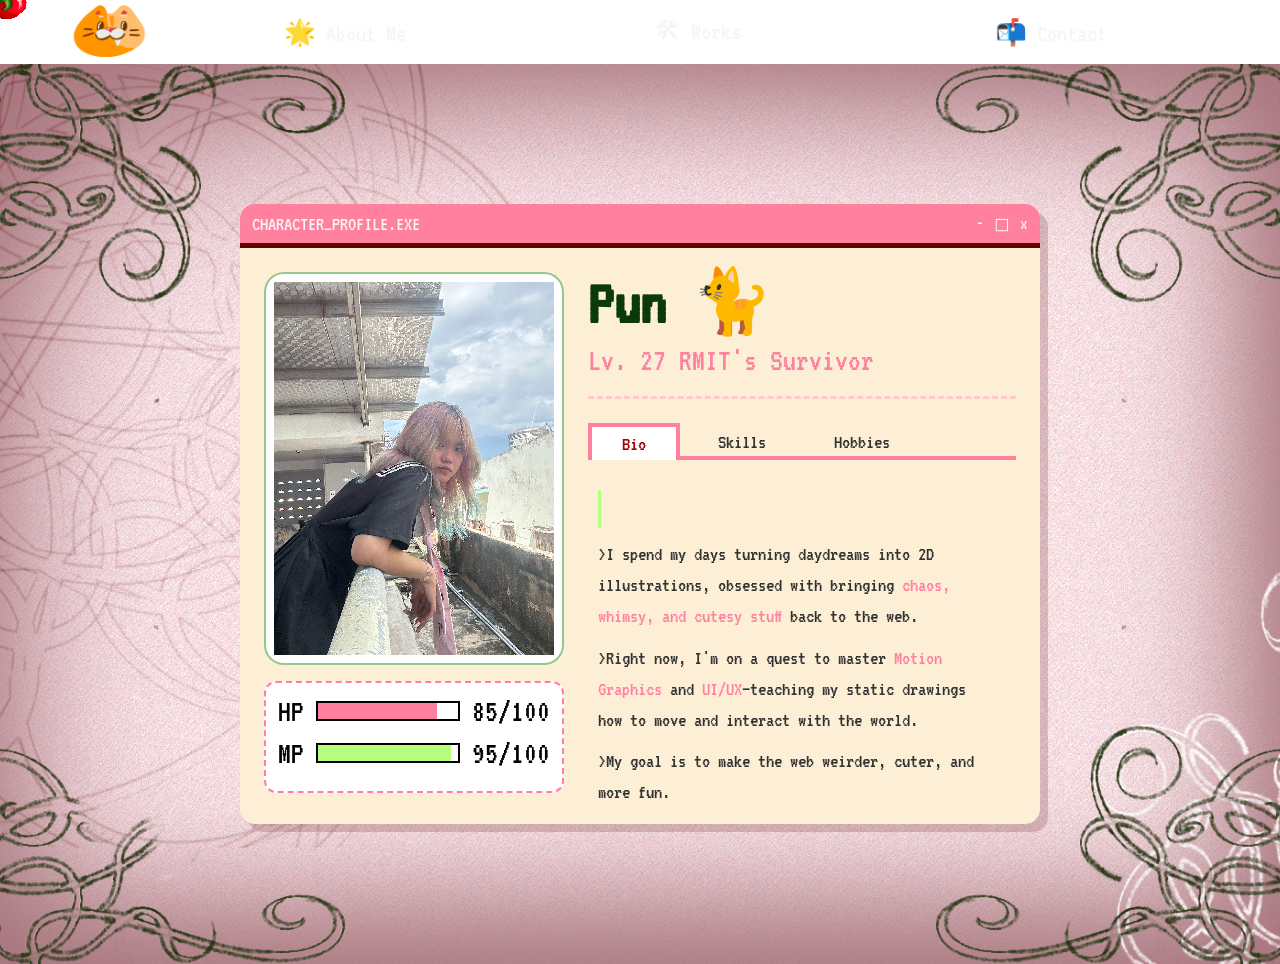
==== commit 56795c44: "forth 24.12" ====
--- a/about.html
+++ b/about.html
@@ -15,8 +15,8 @@
     <div class="container">
         <!-- Header -->
         <header>
-            <a href="mainpage.html"><div class="logo">
-                    <img src="images/pun.png" alt="Pun's logo" />
+            <a href="index.html"><div class="logo">
+            <img src="main-images/fat-cat.png" alt="Pun's logo"/> 
                 </div></a>
 
             <!-- Dropdown Menu -->
@@ -25,7 +25,7 @@
                 <nav class="nav dropdown-menu" id="site-navigation">
                     <a href="about.html">🌟 About Me</a>
                     <a href="works.html">🛠 Works</a>
-                    <a href="contact.htmloài">📬 Contact</a>
+                    <a href="contact.html">📬 Contact</a>
                 </nav>
             </div>
         </header>
--- a/styles.css
+++ b/styles.css
@@ -28,6 +28,7 @@
   }
 }
 :root {
+
   /* Blend mode variables - change these to try different effects (e.g. screen, overlay, multiply, normal) */
   --overlay-blend: multiply;
   /* Define color and sizing variables */
@@ -69,6 +70,51 @@
 }
 
 #npc-follower {
+
+/* --- Figma screen sections ---
+   These two sections render the designs you referenced. Place the exported
+   Figma images in `main-images/` with the names below.
+*/
+
+.figma-screen {
+  width: 100vw;
+  display: block;
+  background-color: #000;
+  background-repeat: no-repeat;
+  background-position: center;
+  background-size: cover;
+  position: relative;
+  z-index: 2;
+  /* target laptop canvas: 1440x900 */
+  max-width: 1440px;
+  margin: 0 auto;
+  aspect-ratio: 1440 / 900; /* keeps the section sized to a laptop canvas */
+}
+
+/* Screen A - node-id 96:222 */
+.figma-screen.screen-a {
+  background-image: url('main-images/figma-96-222.png');
+}
+
+/* Screen B - node-id 96:248 */
+.figma-screen.screen-b {
+  background-image: url('main-images/figma-96-248.png');
+  /* slight overlay to match Figma tint */
+}
+.figma-screen.screen-b::after {
+  content: '';
+  position: absolute;
+  inset: 0;
+  background: linear-gradient(180deg, rgba(0,0,0,0.0) 0%, rgba(0,0,0,0.15) 100%);
+  pointer-events: none;
+}
+
+/* Responsive adjustments */
+@media (max-width: 900px) {
+  .figma-screen { background-position: center top; background-size: contain; aspect-ratio: auto; }
+  .figma-screen.screen-a { background-size: 120% auto; }
+}
+
   position: fixed;
   width: 100px; /* Stays on screen even if you scroll */ /* Size of the emoji */
   pointer-events: none; /* CRITICAL: Lets you click through the character */
@@ -131,585 +177,241 @@
   flex-direction: row;
   align-items: center;
   justify-content: space-between; /* Perfect for Logo -- Menu */
-
+  top: 0;
   padding: 0.5rem 4vw;
 
   width: 100%;
-
-  max-height: 3.5rem;
+  height: 4rem;
 
   margin: 0 auto;
   overflow: visible !important;
   z-index: 2000;
-  background-color: rgb(62, 15, 15);
-  box-shadow: 0 4px 30px rgba(17, 75, 4, 0.617);
-}
-
-@media (max-width: 640px) {
-  header {
-    padding: 0.5rem 1rem;
-  }
-}
+  background-color: transparent;
+  /*box-shadow: 0 2px 10px rgba(0, 90, 25, 0.446);*/
+}
+
+
 /* --- RESPONSIVE LOGO --- */
 .logo {
   display: flex;
   align-items: center center;
   justify-content: center center;
   /* format: clamp(MIN, IDEAL, MAX) */
-  width: clamp(50px, 15vw, 70px);
+  width: clamp(80px, 15vw, 100px);
   height: auto;
   /* Remove margins to let Flexbox handle alignment in the header */
-  margin-top: 0.5rem;
-  padding: 0;
+  margin: 0.5rem;
+  padding: 0.5rem;
   z-index: 50; /* Ensure it stays above background */
 }
 
 .logo img {
-  width: 100%; /* Fills the .logo container width */
+  max-width: 100%; /* Fills the .logo container width */
   height: auto; /* Maintains aspect ratio */
   object-fit: contain;
   object-position: center center;
-  /* Remove 'scale' - it causes layout bugs. 
-       Control size via the .logo width above instead. */
-  transform: rotate(-6deg);
-}
-
-/* Overlay Background */
-/* --- SHARED LAYER STYLES --- */
-.bg-layer {
-  position: fixed; /* Stays stuck to the screen while you scroll */
+}
+
+/* Main Title Container */
+/* 1. Make the container a Flex column to center everything easily */
+/* .main-title-container-1 {
+  position: absolute; /* Keep this if you need it over a background 
+  width: 100vw;
+  height: 90vh; /* Takes up most of the viewport 
   top: 0;
   left: 0;
+  display: flex;
+  flex-direction: column;
+  align-items: center; /* Centers items horizontally 
+  justify-content: center; /* Centers items vertically 
+  z-index: 10; /* Lets clicks pass through to background 
+} */
+
+/* 2. The wrapper for your two images */
+#title {
+  position: relative;
+  width: 100vw;
+  /* CHANGED: Let the height fit the content + some padding */
+  height: auto; 
+  padding-top: 5rem; /* Manually control the top gap */
+  padding-bottom: 5rem;
+  display: flex;
+  flex-direction: column;
+  row-gap: 1rem;
+  align-items: center;
+}
+@media (max-width: 640px) {
+  #title {
+    padding-bottom: 5rem;
+    row-gap: 3rem;
+  }
+}
+/* 3. Style "Welcome To" */
+#welcome-to {
+  display: flexbox;
+  width: 100%;
+  max-width: 300px; /* Stop it from getting too huge on big screens */
+  min-width: 150px; /* Stop it from getting too tiny on mobile */
+  height: auto;
+  margin-bottom: 1rem; /* Small space between this and the next image */
+}
+
+/* 4. Style "My Portfolio" */
+#my-portfolio {
+  display: flexbox;
+  width: 100%;
+  scale: 1.2;
+  max-width: 600px;
+  min-width: 280px;
+  height: auto;
+  margin-top: 0;
+}
+
+/* 5. Buttons Decorations */
+.deco-buttons {
+  display: block;
+  position: absolute;
   width: 100%;
   height: 100%;
-  pointer-events: none; /* Lets clicks pass through to the buttons */
-  z-index: -1; /* Puts it BEHIND your content */
-}
-#overlay-background {
-  background-image: url(images/overlay\ backgr.png);
-  background-size: cover;
-  background-position: center center;
-  background-repeat: no-repeat;
-  pointer-events: none;
-  opacity: 0.4;
-  z-index: -10;
-}
-
-/* Main Overlay */
-#overlay {
-  background-image: url(images/overlay.png);
-  background-size: cover;
-  background-position: center center;
-  opacity: 0.5; /* Adjust visibility */
-
-  /* Using your variable */
-  mix-blend-mode: var(--overlay-blend);
-  pointer-events: none;
-  z-index: 10;
-}
-.main-container {
-  top: 4rem;
-  left: 0;
-  position: fixed;
-  width: 100%;
-  height: 100%;
-}
-#this-is, #my-portfolio {
-  top: 5rem;
-  width: 100%;
-  height: auto;
-  font-family: Griffy, system-ui;
-  font-size: var(--font-subheading-size);
-  z-index: 10;
-}
-nav {
-  color: greenyellow;
-  top: 5rem;
-  width: 100%;
-  height: auto;
-  font-family: Griffy, system-ui;
-  font-size: clamp(5.5rem, 5vw, 8rem);
-  z-index: 10;
-}
-/* Decorative Artwork */
-/* Update the container to allow free movement */
-.sticker {
-  position: absolute;
-  width: 100%;
-  height: 100%;
-  /* Remove flex properties so we can place items anywhere */
-  display: block;
   top: 0;
   left: 0;
-  pointer-events: none;
-  overflow: hidden;
-}
-
-/* Common style for all stickers to handle sizing */
-.sticker div {
+  z-index: 5; 
+}
+.deco-buttons img {
+  width: 100%;
+  object-fit: contain;
+  object-position: center center;
+}
+#red-btn {
   position: absolute;
-  z-index: 15;
-}
-
-.sticker img {
-  /* Reset the massive viewport width you had previously */
-  width: auto;
+  top: 10%;
+  left: 8%;
+  width: 25%;
   height: auto;
-  max-width: 150px; 
-}
+  opacity: 0.7;
+  image-rendering: pixelated;
+}
+#green-btn {
+  position: absolute;
+  top: 60%;
+  right: 10%;
+  width: 15%;
+  height: auto;
+  image-rendering: pixelated;
+}
+#yellow-btn {
+  position: absolute;
+  bottom: 9%;
+  left: 70%;
+  width: 10%;
+  opacity: 0.5;
+  height: auto;
+  image-rendering: pixelated;
+}
+@media (max-width: 800px) {
+  .deco-buttons {
+    display: none; /* Hide decorations on small screens */
+}
+ #red-btn {
+
+  top: 5%;
+  left: 10%;
+  width: 55%;
+  height: auto;
+  image-rendering: pixelated;
+}
+ #green-btn {
+  
+  top: 5%;
+  right: 10%;
+  width: 35%;
+  height: auto;
+  image-rendering: pixelated;
+}
+ #yellow-btn {
+  bottom: 5%;
+  left: 70%;
+  width: 25%;
+  height: auto;
+  image-rendering: pixelated;
+}
+}
+#start-exit-buttons {
+  display: flex;
+  flex-direction: row; /* Side by side */
+  justify-content: center; 
+  align-items: center;
+  gap: 1rem; /* Space between the buttons */
+  margin-top: 2rem;
+}
+
+#exit, #lets-start {
+  /* 1. This keeps the absolute text INSIDE this box */
+  position: relative; 
+  
+  width: auto; 
+  cursor: pointer;
+  
+  /* 2. Visual Scaling */
+  transform: scale(0.6); /* Adjust size: 1 = normal, 0.5 = half size */
+  transition: transform 0.2s ease; /* Makes hover smooth */
+}
+
+/* Optional: Make them pop when hovered */
+#exit:hover, #lets-start:hover {
+  transform: scale(0.65); 
+}
+
+/* Ensure images don't have weird gaps */
+#exit img, #lets-start img {
+  display: block; 
+  width: 100%;
+  height: auto;
+}
+
+/* 3. Text Styling & Centering */
+p#exit-text, p#lets-start-text {
+  position: absolute;
+  
+  /* CENTER THE TEXT OVER THE IMAGE */
+  top: 45%;
+  left: 50%;
+  transform: translate(-50%, -50%); 
+  
+  margin: 0; /* Remove default paragraph margins */
+  width: 100%; /* Ensure text aligns relative to full width */
+  
+  font-size: clamp(3rem, 1vw, 5rem);
+  font-family: griffy, cursive;
+  color: var(--text-main);
+  text-align: center;
+  pointer-events: none; /* Lets clicks pass through text to the button */
+  white-space: nowrap; /* Stops text from wrapping weirdly */
+}
+#exit:hover, #lets-start:hover {
+  transform: scale(0.55); /* Slightly larger on hover */
+}
+@media (max-width: 800px) {
+  #welcome-to {
+    width: 50%; 
+  }
+  #my-portfolio {
+    width: 80%; 
+  }
+}
+
 @media (max-width: 640px) {
-  .sticker img {
-    max-width: 100px; 
-  }
-}
-@media (max-width: 400px) {
-    .sticker img {
-      max-width: 75px; 
-    }
-  }
-/* Now, position them specifically! */
-#frog-sticker {
-  top: 20%;
-  left: 15%;
-  scale: 2.5;
-  transform: rotate(-10deg);
-}
-
-#treelog {
-  bottom: 5%;
-  right: 10%;
-  transform: scale(2.5);
-}
-
-#tomato-sticker {
-  top: 30%;
-  right: 5%;
-
-  transform: rotate(20deg);
-}
-
-#cat-sticker {
-  bottom: 15%;
-  left: 25%;
-  scale: 5;
-  rotate: -20deg;
-}
-
-@media (max-width: 640px) {
-  #frog-sticker {
-    top: 25%;
-    left: 35%;
-    scale: 2.8;
-  }
-
-  #treelog {
-    bottom: 20%;
-    right: 5%;
-    scale: 1;
-  }
-
-  #tomato-sticker {
-    top: 35%;
-    right: 2%;
-  }
-
-  #cat-sticker {
-    bottom: 30%;
-    left: 30%;
-    scale: 4;
-  }
-}
-@media (max-width: 400px) {
-  #frog-sticker {
-    top: 30%;
-    left: 40%;
-    scale: 2.5;
-  }
-
-  #treelog {
-    bottom: 25%;
-    right: 2%;
-    scale: 0.8;
-  }
-
-  #tomato-sticker {
-    top: 40%;
-    right: 5%;
-  }
-
-  #cat-sticker {
-    bottom: 35%;
-    left: 35%;
-    scale: 3.5;
-  }
-}
-/* ========================================= */
-
-/* Floating Circles Background */
-.decoration {
-  position: absolute;
-  top: 0;
-  left: 0;
-  width: 100vw;
-  height: 100vh;
-  pointer-events: none;
-  display: flex;
-  flex-direction: column;
-  align-items: center;
-  justify-content: center;
-
-  /* Put circles behind everything */
-  z-index: -10;
-}
-
-.circles {
-  position: relative;
-  width: 100%;
-  height: auto;
-  z-index: -1;
-}
-
-/* Circle 1 - Large Pink (Node 18:440) */
-#circle-1 {
-  position: absolute;
-  /* reduced size for subtler background */
-  width: 532px; /* 75% of original 710 */
-  height: 499px; /* 75% of original 665 */
-  background: linear-gradient(135deg, #ffd4e5 0%, #ffc2d8 100%);
-  border-radius: 50%;
-  top: 20%;
-  left: -15%;
-  opacity: 0.6;
-  filter: blur(40px);
-  animation: float-slow 12s ease-in-out infinite;
-}
-
-/* Circle 2 - Medium Mint (Node 1:32) */
-#circle-2 {
-  position: absolute;
-  width: 352px; /* 75% */
-  height: 352px; /* 75% */
-  background: linear-gradient(135deg, #d4ffe5 0%, #b8ffd4 100%);
-  border-radius: 50%;
-  bottom: 15%;
-  left: 5%;
-  opacity: 0.5;
-  filter: blur(35px);
-  animation: float-medium 10s ease-in-out infinite;
-  animation-delay: 1.6s;
-}
-
-/* --- Duplicated circle styles (second layer) ---
-   Use a different blend mode and alternate animations to create
-   a richer layered background. The `.circle-dup` class centralizes
-   shared tweaks; each ID keeps its own size/position but uses
-   staggered animations and slightly different timing. */
-.circle-dup {
-  mix-blend-mode: overlay; /* changed to overlay for a richer blend */
-  will-change: transform, opacity, filter;
-  pointer-events: none;
-  transform-origin: center center;
-  /* make the duplicates slightly less saturated and softer */
-  opacity: 0.35;
-}
-
-#circle-1b {
-  position: absolute;
-  width: 532px;
-  height: 499px;
-  background: linear-gradient(135deg, #ffd4e5 0%, #ffc2d8 100%);
-  border-radius: 50%;
-  top: 22%;
-  left: -5%;
-  filter: blur(48px) hue-rotate(-2deg) saturate(0.95);
-  animation: float-dup-slow 16s cubic-bezier(0.2, 0.8, 0.2, 1) infinite
-    alternate-reverse;
-  animation-delay: 0.6s;
-}
-
-#circle-2b {
-  position: absolute;
-  width: 352px;
-  height: 352px;
-  background: linear-gradient(135deg, #d4ffe5 0%, #b8ffd4 100%);
-  border-radius: 50%;
-  bottom: 18%;
-  left: 18%;
-  filter: blur(38px) hue-rotate(4deg) saturate(1.05);
-  animation: float-medium 12.5s cubic-bezier(0.3, 0.7, 0.25, 1) infinite
-    alternate;
-  animation-delay: 2s;
-}
-
-#circle-3b {
-  position: absolute;
-  width: 216px;
-  height: 216px;
-  background: linear-gradient(135deg, #ffd4e5 0%, #ffb8d8 100%);
-  border-radius: 50%;
-  top: 52%;
-  right: 10%;
-  filter: blur(36px) hue-rotate(-3deg) saturate(0.98);
-  animation: float-fast 9.5s cubic-bezier(0.25, 0.9, 0.3, 1) infinite
-    alternate-reverse;
-  animation-delay: 1.2s;
-}
-
-#circle-4b {
-  position: absolute;
-  width: 543px;
-  height: 543px;
-  background: linear-gradient(135deg, #d4ffe5 0%, #a8ffcc 100%);
-  border-radius: 50%;
-  top: 8%;
-  right: -2%;
-  filter: blur(52px) hue-rotate(2deg) saturate(1.02);
-  animation: float-slow 14s cubic-bezier(0.2, 0.8, 0.2, 1) infinite
-    alternate;
-  animation-delay: 0.2s;
-}
-
-#circle-5b {
-  position: absolute;
-  width: 532px;
-  height: 499px;
-  background: linear-gradient(135deg, #ffd4e5 0%, #ffc2d8 100%);
-  border-radius: 50%;
-  bottom: -6%;
-  right: 8%;
-  filter: blur(44px) hue-rotate(1deg) saturate(1.03);
-  animation: float-medium 13.5s cubic-bezier(0.3, 0.7, 0.25, 1) infinite
-    alternate-reverse;
-  animation-delay: 0.6s;
-}
-
-/* Circle 3 - Small Pink (Node 1:69) */
-#circle-3 {
-  position: absolute;
-  width: 216px; /* 75% */
-  height: 216px; /* 75% */
-  background: linear-gradient(135deg, #ffd4e5 0%, #ffb8d8 100%);
-  border-radius: 50%;
-  top: 50%;
-  right: 15%;
-  opacity: 0.55;
-  filter: blur(30px);
-  animation: float-fast 8s ease-in-out infinite;
-  animation-delay: 0.8s;
-}
-
-#circle-4 {
-  position: absolute;
-  width: 543px; /* 75% */
-  height: 543px; /* 75% */
-  background: linear-gradient(135deg, #d4ffe5 0%, #a8ffcc 100%);
-  border-radius: 50%;
-  top: 10%;
-  right: -10%;
-  opacity: 0.5;
-  filter: blur(50px);
-  animation: float-slow 12s ease-in-out infinite;
-  animation-delay: 2s;
-}
-
-/* Circle 5 - Large Pink (Node 1:25) */
-#circle-5 {
-  position: absolute;
-  width: 532px; 
-  height: 499px;
-  background: linear-gradient(135deg, #ffd4e5 0%, #ffc2d8 100%);
-  border-radius: 50%;
-  bottom: -10%;
-  right: 20%;
-  opacity: 0.2;
-  animation: float-medium 11s ease-in-out infinite;
-  animation-delay: 0.8s;
-  mix-blend-mode: color-burn;
-}
-
-/* Floating animations for circles */
-@keyframes float-slow {
-  0% {
-    transform: translate(0, 0) scale(1);
-    opacity: 1;
-    filter: blur(30px);
-  }
-
-  100% {
-    transform: translate(0, -18px) scale(1.02);
-    opacity: 0.4;
-    filter: blur(5px);
-  }
-}
-
-@keyframes float-medium {
-  0% {
-    transform: translate(0, 0) scale(1);
-    opacity: 1;
-    filter: blur(20px);
-  }
-  
-  
-  100% {
-    transform: translate(0, 0) scale(1.02);
-    opacity: 1;
-    filter: blur(35px);
-  }
-}
-
-@keyframes float-fast {
-  0% {
-    transform: translate(0, 0) scale(1);
-    opacity: 1;
-    filter: blur(18px);
-  }
-
-  50% {
-    transform: translate(90px, 70px) scale(1.15);
-    opacity: 0.5;
-    filter: blur(26px);
-  }
-
-  100% {
-    transform: translate(0, 0) scale(1.03);
-    opacity: 1;
-    filter: blur(30px);
-  }
-}
-
-
-/* Mobile responsiveness for circles */
-@media (max-width: 768px) {
-  /* reduced responsive sizes (approx 75% of previous) */
-  #circle-1 {
-    width: 300px;
-    height: 281px;
-    left: -25%;
-  }
-  #circle-2 {
-    width: 210px;
-    height: 210px;
-    bottom: 20%;
-  }
-  #circle-3 {
-    width: 135px;
-    height: 135px;
-    right: 10%;
-  }
-  #circle-4 {
-    width: 338px;
-    height: 338px;
-    right: -20%;
-  }
-  #circle-5 {
-    width: 300px;
-    height: 281px;
-    right: 15%;
-  }
-  /* duplicated circle responsive sizes */
-  #circle-1b {
-    width: 300px;
-    height: 281px;
-    left: -18%;
-  }
-  #circle-2b {
-    width: 210px;
-    height: 210px;
-    bottom: 22%;
-    left: 10%;
-  }
-  #circle-3b {
-    width: 135px;
-    height: 135px;
-    right: 8%;
-  }
-  #circle-4b {
-    width: 338px;
-    height: 338px;
-    right: -8%;
-  }
-  #circle-5b {
-    width: 300px;
-    height: 281px;
-    right: 10%;
-  }
-}
-
-@media (max-width: 480px) {
-  /* smaller sizes for small screens */
-  #circle-1 {
-    width: 225px;
-    height: 210px;
-    filter: blur(20px);
-  }
-  #circle-2 {
-    width: 150px;
-    height: 150px;
-    filter: blur(16px);
-  }
-  #circle-3 {
-    width: 105px;
-    height: 105px;
-    filter: blur(14px);
-  }
-  #circle-4 {
-    width: 262px;
-    height: 262px;
-    filter: blur(22px);
-  }
-  #circle-5 {
-    width: 225px;
-    height: 210px;
-    filter: blur(20px);
-  }
-  /* duplicated circle small-screen sizes */
-  #circle-1b {
-    width: 225px;
-    height: 210px;
-    filter: blur(22px);
-  }
-  #circle-2b {
-    width: 150px;
-    height: 150px;
-    filter: blur(18px);
-  }
-  #circle-3b {
-    width: 105px;
-    height: 105px;
-    filter: blur(16px);
-  }
-  #circle-4b {
-    width: 262px;
-    height: 262px;
-    filter: blur(24px);
-  }
-  #circle-5b {
-    width: 225px;
-    height: 210px;
-    filter: blur(22px);
-  }
-}
-
-/* Main Title Container */
-.main-title-container {
-  position: absolute;
-  width: 100vw;
-  height: 95vh;
-  top: 5vh;
-  display: flex;
-  align-items: center;
-  justify-content: center;
-  z-index: 100;
-}
-
-.main-title-container img {
-  width: 70%;
-  height: auto;
-  object-fit: contain;
-  object-position: 50% 50%;
-  transform: rotate(-15deg);
-  min-width: 350px;
-}
+  #welcome-to {
+    width: 50%; 
+    padding-top: 4rem;
+  }
+  #my-portfolio {
+    width: 80%;
+  }
+}
+
+
+
 
 /* Dropdown Menu Styles */
 /* =========================================
@@ -783,16 +485,23 @@
    2. MOBILE STYLES (Max-width: 640px)
    FIXED: Menu floats absolute so logo doesn't move
    ========================================= */
-@media (max-width: 640px) {
+@media (max-width: 800px) {
+  header {
+    min-height: 4rem;
+    padding: 0.5rem 1rem;
+    position: relative;
+  }
+}
+ @media (max-width: 640px) {
   header {
     /* Ensure header can grow if needed */
     min-height: 5rem;
     padding: 0.5rem 1rem;
-    position: relative; 
+    position: relative;
   }
   /* 1. Push the logo down specifically on mobile */
   .logo {
-    margin-top: 15px; 
+    margin-top: 15px;
   }
 
   /* Optional: If the hamburger is too low, you can pull it up */
@@ -891,7 +600,7 @@
   box-sizing: border-box;
   position: relative; /* Acts as the boundary for the draggable card */
   overflow: hidden;
-  background-image: url('aboutme-images/aboutme-bg.png');
+  background-image: url("aboutme-images/aboutme-bg.png");
   background-size: cover;
   background-position: center;
   background-repeat: no-repeat;
@@ -924,9 +633,8 @@
 }
 
 .window-header:active {
-    cursor: grabbing; /* Closes the hand when clicking */
-}
-
+  cursor: grabbing; /* Closes the hand when clicking */
+}
 
 .window-controls {
   display: flex;
@@ -1059,17 +767,17 @@
   background: #fff;
   border: 4px solid var(--pink);
   border-bottom: none; /* Hide bottom border to merge */
-  z-index: 1; 
+  z-index: 1;
 }
 
 /* Tab Content */
 .tab-content {
-    display: none; 
+  display: none;
 }
 
 /* 2. SHOW only the one with the 'active' class */
 .tab-content.active {
-    display: block; 
+  display: block;
 }
 /* Skills & Inventory Styles */
 .skill-list {
@@ -1115,787 +823,980 @@
 
 /* --- Mobile Responsive --- */
 @media (max-width: 640px) {
-    
-    
-    .about-section {
-        height: auto; 
-        min-height: auto; 
-        overflow: visible; 
-        padding: 20px 10px;
-        display: block; 
-    }
-    
-    /* 2. Disable the "Floating/Draggable" behavior */
-    .character-card {
-        position: relative !important; /* Force it back into the page flow */
-
-        /* Reset any positions set by the Drag JavaScript */
-        top: auto !important;
-        left: auto !important;
-        transform: none !important;
-        
-        width: 100%;
-        max-width: 100%;
-        margin: 0 auto;
-        
-        box-shadow: none; /* Optional: simplify shadow for mobile */
-    }
-    
-    .window-header {
-        cursor: none; /* Show normal cursor */
-    }
-
-    .rpg-content {
-        grid-template-columns: 1fr; /* Stack avatar on top of info */
-        gap: 10px;
-        padding: 10px;
-    }
-    
-    .avatar-container {
-        max-width: 350px;
-        margin: 0 auto;
-    }
-    
- 
+  .about-section {
+    height: auto;
+    min-height: auto;
+    overflow: visible;
+    padding: 20px 10px;
+    display: block;
+  }
+
+  /* 2. Disable the "Floating/Draggable" behavior */
+  .character-card {
+    position: relative !important; /* Force it back into the page flow */
+
+    /* Reset any positions set by the Drag JavaScript */
+    top: auto !important;
+    left: auto !important;
+    transform: none !important;
+
+    width: 100%;
+    max-width: 100%;
+    margin: 0 auto;
+
+    box-shadow: none; /* Optional: simplify shadow for mobile */
+  }
+
+  .window-header {
+    cursor: none; /* Show normal cursor */
+  }
+
+  .rpg-content {
+    grid-template-columns: 1fr; /* Stack avatar on top of info */
+    gap: 10px;
+    padding: 10px;
+  }
+
+  .avatar-container {
+    max-width: 350px;
+    margin: 0 auto;
+  }
+
   #likes,
   .skill-list li,
   .item {
     text-align: flex-start;
     font-size: calc(var(--font-size-base));
-    margin-bottom:20px;
-    padding:20px;
+    margin-bottom: 20px;
+    padding: 20px;
   }
   .rpg-tabs {
     justify-content: flex-start;
     font-size: calc(var(--font-size-base) * 1.2);
   }
 
-
-.char-name {
+  .char-name {
     text-align: center;
     font-size: calc(var(--font-heading-size) * 1.75);
   }
-.char-class {
+  .char-class {
     text-align: center;
     font-size: var(--font-heading-size);
   }
 }
 /* --- RETRO POPUP STYLES --- */
 span#x {
-    font-size: 1.5rem;
-    cursor: pointer;
-    color: white;
+  font-size: 1.5rem;
+  cursor: pointer;
+  color: white;
 }
 span#x:hover {
-    color: var(--pink);
+  color: var(--pink);
 }
 .retro-popup {
-    position: fixed;
-    top: 50%;
-    left: 50%;
-    /* Start centered but hidden */
-    transform: translate(-50%, -50%) scale(0); 
-    
-    width: 300px;
-    background: rgb(254, 241, 220); /* Classic Windows Grey */
-    border: 3px solid #fff;
-    border-radius: 10px;
-    border-right-color: #000;
-    border-bottom-color: #000;
-    box-shadow: 4px 4px 10px rgba(0,0,0,0.4);
-    z-index: 99999; /* On top of EVERYTHING */
-    font-family: 'VT323', monospace;
-    display: flex;
-    flex-direction: column;
-    
-    /* We don't use display:none because we want to animate the transform */
-    pointer-events: none; 
-    opacity: 0;
-    transition: opacity 0.2s;
+  position: fixed;
+  top: 50%;
+  left: 50%;
+  /* Start centered but hidden */
+  transform: translate(-50%, -50%) scale(0);
+
+  width: 300px;
+  background: rgb(254, 241, 220); /* Classic Windows Grey */
+  border: 3px solid #fff;
+  border-radius: 10px;
+  border-right-color: #000;
+  border-bottom-color: #000;
+  box-shadow: 4px 4px 10px rgba(0, 0, 0, 0.4);
+  z-index: 99999; /* On top of EVERYTHING */
+  font-family: "VT323", monospace;
+  display: flex;
+  flex-direction: column;
+
+  /* We don't use display:none because we want to animate the transform */
+  pointer-events: none;
+  opacity: 0;
+  transition: opacity 0.2s;
 }
 
 /* THE POPUP ANIMATION STATE */
 .retro-popup.active {
-    pointer-events: auto;
-    opacity: 1;
-    /* The bounce effect */
-    animation: popup-bounce 0.4s cubic-bezier(0.175, 0.885, 0.32, 1.275) forwards;
+  pointer-events: auto;
+  opacity: 1;
+  /* The bounce effect */
+  animation: popup-bounce 0.4s cubic-bezier(0.175, 0.885, 0.32, 1.275) forwards;
 }
 
 @keyframes popup-bounce {
-    0% {
-        transform: translate(-50%, -50%) scale(0);
-    }
-    100% {
-        transform: translate(-50%, -50%) scale(1);
-    }
+  0% {
+    transform: translate(-50%, -50%) scale(0);
+  }
+  100% {
+    transform: translate(-50%, -50%) scale(1);
+  }
 }
 
 /* Header */
 .popup-header {
-    background: var(--dark-green);
-    color: white;
-    padding: 2px 5px;
-    display: flex;
-    justify-content: space-between;
-    font-size: 1.2rem;
-    border-top-left-radius: 7px;
-    border-top-right-radius: 7px;
+  background: var(--dark-green);
+  color: white;
+  padding: 2px 5px;
+  display: flex;
+  justify-content: space-between;
+  font-size: 1.2rem;
+  border-top-left-radius: 7px;
+  border-top-right-radius: 7px;
 }
 
 /* Body */
 .popup-body {
-    padding: 15px;
-    display: flex;
-    align-items: center;
-    gap: 15px;
-    color: white;
+  padding: 15px;
+  display: flex;
+  align-items: center;
+  gap: 15px;
+  color: white;
 }
 
 .error-icon {
-    font-size: 2.5rem;
+  font-size: 2.5rem;
 }
 
 .error-msg p {
-    font-size: 1.2rem;
-    color: black;
-    margin: 0 0 10px 0;
+  font-size: 1.2rem;
+  color: black;
+  margin: 0 0 10px 0;
 }
 
 /* The OK Button */
 .ok-btn {
-    background: #675858;
-    border: 3px solid #fff;
-    border-right-color: #000;
-    border-bottom-color: #000;
-    padding: 5px 15px;
-    font-family: inherit;
-    color: white;
-    font-size: 1.2rem;
-    cursor: pointer;
+  background: #675858;
+  border: 3px solid #fff;
+  border-right-color: #000;
+  border-bottom-color: #000;
+  padding: 5px 15px;
+  font-family: inherit;
+  color: white;
+  font-size: 1.2rem;
+  cursor: pointer;
 }
 
 .ok-btn:active {
-    border: 2px solid #fa0000;
-    border-right-color: #fff;
-    border-bottom-color: #fff;
-    transform: translate(1px, 1px);
+  border: 2px solid #fa0000;
+  border-right-color: #fff;
+  border-bottom-color: #fff;
+  transform: translate(1px, 1px);
 }
 
 .cancel-btn {
-    background: var(--pink);
-    border: 3px solid #fff;
-    border-right-color: #000;
-    border-bottom-color: #000;
-    padding: 5px 15px;
-    font-family: inherit;
-    color: white;
-    font-size: 1.2rem;
-    cursor: pointer;
+  background: var(--pink);
+  border: 3px solid #fff;
+  border-right-color: #000;
+  border-bottom-color: #000;
+  padding: 5px 15px;
+  font-family: inherit;
+  color: white;
+  font-size: 1.2rem;
+  cursor: pointer;
 }
 .cancel-btn:active {
-    background-color: pink;
-    border: 2px solid #000;
-    border-right-color: #fff;
-    border-bottom-color: #fff;
-    transform: translate(1px, 1px);
+  background-color: pink;
+  border: 2px solid #000;
+  border-right-color: #fff;
+  border-bottom-color: #fff;
+  transform: translate(1px, 1px);
 }
 /* --- BIO STYLES --- */
-#bio.active  {
+#bio.active {
   display: block; /* <--- Use block instead! */
-    /* flex-direction: column; <--- DELETE THIS LINE (Block does this automatically) */
-    
-    max-height: 320px; 
-    overflow-y: auto; 
-    padding-right: 10px;
-
+  /* flex-direction: column; <--- DELETE THIS LINE (Block does this automatically) */
+
+  max-height: 320px;
+  overflow-y: auto;
+  padding-right: 10px;
 }
 @media (max-width: 640px) {
-    #bio.active {
-        max-height: none; 
-        overflow-y: visible; 
-        padding-right: 0; 
-    }
+  #bio.active {
+    max-height: none;
+    overflow-y: visible;
+    padding-right: 0;
+  }
 }
 .bio-text {
-    margin-top: 5px;
-    margin: 10px;
-    line-break:normal;
-    font-size: var(--font-size-base);
-    line-height: 1.5;
-    color: var(--text-main);
+  margin-top: 5px;
+  margin: 10px;
+  line-break: normal;
+  font-size: var(--font-size-base);
+  line-height: 1.5;
+  color: var(--text-main);
 }
 
 .bio-text strong {
-    color: var(--pink);
-    cursor: pointer;
-    font-weight: 500;
+  color: var(--pink);
+  cursor: pointer;
+  font-weight: 500;
 }
 /* --- CUSTOM CUTE SCROLLBAR --- */
 /* The width of the scrollbar */
 #bio::-webkit-scrollbar {
-    width: 12px;
+  width: 12px;
 }
 
 /* The background of the scrollbar rail */
 #bio::-webkit-scrollbar-track {
-    background: #fff5f5; /* Very light pink */
-    border-radius: 6px;
-    border: 1px solid #ffcaca;
+  background: #fff5f5; /* Very light pink */
+  border-radius: 6px;
+  border: 1px solid #ffcaca;
 }
 
 /* The moving part of the scrollbar */
 #bio::-webkit-scrollbar-thumb {
-    background-color: var(--pink); /* Your pink variable */
-    border-radius: 6px;
-    border: 2px solid #fff5f5; /* Makes it look like a capsule */
+  background-color: var(--pink); /* Your pink variable */
+  border-radius: 6px;
+  border: 2px solid #fff5f5; /* Makes it look like a capsule */
 }
 
 /* Hover effect */
 #bio::-webkit-scrollbar-thumb:hover {
-    background-color: var(--primary-color);
+  background-color: var(--primary-color);
 }
 /* RPG Dialogue Box */
 .typewriter {
-    font-size: var(--font-subheading-size);
-    color: rgb(160, 0, 0);
-    font-weight: 900;
-    overflow: hidden; /* Hide text until typed */
-    border-right: 3px solid var(--yellowgreen); /* The cursor */
-    white-space: nowrap; /* Keep on one line */
-    margin: 10px;
-    width: 0; /* Start at 0 width */
-    animation: 
-        typing 5.5s steps(30, end) infinite,
-        blink-caret 0.75s step-end infinite;
+  font-size: var(--font-subheading-size);
+  color: rgb(160, 0, 0);
+  font-weight: 900;
+  overflow: hidden; /* Hide text until typed */
+  border-right: 3px solid var(--yellowgreen); /* The cursor */
+  white-space: nowrap; /* Keep on one line */
+  margin: 10px;
+  width: 0; /* Start at 0 width */
+  animation: typing 5.5s steps(30, end) infinite,
+    blink-caret 0.75s step-end infinite;
 }
 
 @keyframes typing {
-
-    0% { width: 0 }
-   
-    45% { width: 100% }
-    
-    70% { width: 100% }
-
-    100% { width: 0  }
+  0% {
+    width: 0;
+  }
+
+  45% {
+    width: 100%;
+  }
+
+  70% {
+    width: 100%;
+  }
+
+  100% {
+    width: 0;
+  }
 }
 
 @keyframes blink-caret {
-    from, to { border-color: transparent }
-    50% { border-color: var(--secondary-color); }
-}
-
+  from,
+  to {
+    border-color: transparent;
+  }
+  50% {
+    border-color: var(--secondary-color);
+  }
+}
 
 @media (max-width: 450px) {
-    .typewriter {
-        white-space: normal; /* Allow wrapping */
-        border-right: none;  /* Remove cursor */
-        width: 100%;         /* Show all text immediately */
-        animation: none;     /* Disable animation */
-    }
-
-}
-
-
+  .typewriter {
+    white-space: normal; /* Allow wrapping */
+    border-right: none; /* Remove cursor */
+    width: 100%; /* Show all text immediately */
+    animation: none; /* Disable animation */
+  }
+}
 
 /* --- WORKS SECTION: LEVEL SELECT --- */
 
 .works-section {
-    width: 100%;
-    min-height: 100vh;
-    background-image: url(aboutme-images/aboutme-bg.png);
-    background-size: cover;
-    background-position: center;
-    background-repeat: no-repeat;
-    background-color: transparent; /* Darker background for contrast */
-    display: flex;
-    justify-content: center;
-    align-items: center;
-    padding: 2rem;
-    position: relative;
-    color: whitesmoke;
-    
+  width: 100%;
+  min-height: 100vh;
+  background-image: url(aboutme-images/aboutme-bg.png);
+  background-size: cover;
+  background-position: center;
+  background-repeat: no-repeat;
+  background-color: transparent; /* Darker background for contrast */
+  display: flex;
+  justify-content: center;
+  align-items: center;
+  padding: 2rem;
+  position: relative;
+  color: whitesmoke;
 }
 
 .level-select-container {
-    max-width: 1000px;
-    width: 100%;
-    display: flex;
-    flex-direction: column;
-    gap: 30px;
+  max-width: 1000px;
+  width: 100%;
+  display: flex;
+  flex-direction: column;
+  gap: 30px;
 }
 
 .level-header {
-    text-align: center;
-    font-family: 'VT323', monospace;
+  text-align: center;
+  font-family: "VT323", monospace;
 }
 
 .level-header h2 {
-    font-size: 4rem;
-    color: var(--yellowgreen);
-    text-shadow: 4px 4px 0px #000;
-    margin-bottom: 5px;
-    animation: blink-text 2s infinite;
+  font-size: 4rem;
+  color: var(--yellowgreen);
+  text-shadow: 4px 4px 0px #000;
+  margin-bottom: 5px;
+  animation: blink-text 2s infinite;
 }
 
 .header-decoration {
-    font-size: 1.5rem;
-    color: var(--pink);
-    letter-spacing: 2px;
+  font-size: 1.5rem;
+  color: var(--pink);
+  letter-spacing: 2px;
 }
 
 /* --- THE MAP GRID --- */
 /* --- THE GEOCITIES MAP GRID --- */
 .world-grid {
-    display: grid;
-    grid-template-columns: repeat(auto-fit, minmax(220px, 1fr));
-    gap: 25px;
-    padding: 10px;
-    /* No border on the grid itself, the windows ARE the border */
+  display: grid;
+  grid-template-columns: repeat(auto-fit, minmax(220px, 1fr));
+  gap: 25px;
+  padding: 10px;
+  /* No border on the grid itself, the windows ARE the border */
 }
 
 /* 1. The Window Frame (Standard Windows 95 Grey) */
 .geo-window {
-    background-color: #c0c0c0; /* Classic Silver */
-    border-top: 2px solid #fff;
-    border-left: 2px solid #fff;
-    border-right: 2px solid #000;
-    border-bottom: 2px solid #000;
-    box-shadow: 4px 4px 0px rgba(0,0,0,0.5);
-    display: flex;
-    flex-direction: column;
-    padding: 3px;
-    cursor: pointer;
-    transition: transform 0.2s, box-shadow 0.2s;
-    height: 280px; /* Fixed height for uniformity */
+  background-color: #c0c0c0; /* Classic Silver */
+  border-top: 2px solid #fff;
+  border-left: 2px solid #fff;
+  border-right: 2px solid #000;
+  border-bottom: 2px solid #000;
+  box-shadow: 4px 4px 0px rgba(0, 0, 0, 0.5);
+  display: flex;
+  flex-direction: column;
+  padding: 3px;
+  cursor: pointer;
+  transition: transform 0.2s, box-shadow 0.2s;
+  height: 280px; /* Fixed height for uniformity */
 }
 
 .geo-window:hover {
-    transform: translateY(-5px);
-    box-shadow: 8px 8px 0px rgba(0,0,0,0.5);
-    z-index: 10;
+  transform: translateY(-5px);
+  box-shadow: 8px 8px 0px rgba(0, 0, 0, 0.5);
+  z-index: 10;
 }
 
 /* 2. The Title Bar (Blue Gradient) */
 .geo-title-bar {
-    background: linear-gradient(90deg, #000080, #1084d0); /* Navy to Blue */
-    color: white;
-    padding: 2px 4px;
-    display: flex;
-    align-items: center;
-    justify-content: space-between;
-    font-family: sans-serif; /* System font */
-    font-size: 12px;
-    font-weight: bold;
-    letter-spacing: 0.5px;
-    margin-bottom: 3px;
+  background: linear-gradient(90deg, #000080, #1084d0); /* Navy to Blue */
+  color: white;
+  padding: 2px 4px;
+  display: flex;
+  align-items: center;
+  justify-content: space-between;
+  font-family: sans-serif; /* System font */
+  font-size: 12px;
+  font-weight: bold;
+  letter-spacing: 0.5px;
+  margin-bottom: 3px;
 }
 
 .win-icon {
-    width: 14px;
-    height: 14px;
-    margin-right: 5px;
+  width: 14px;
+  height: 14px;
+  margin-right: 5px;
 }
 
 .win-btns {
-    display: flex;
-    gap: 2px;
+  display: flex;
+  gap: 2px;
 }
 .win-btns span {
-    background: #c0c0c0;
-    color: black;
-    border: 1px outset #fff;
-    width: 14px;
-    height: 14px;
-    display: flex;
-    align-items: center;
-    justify-content: center;
-    font-size: 10px;
-    line-height: 10px;
-    cursor: default;
+  background: #c0c0c0;
+  color: black;
+  border: 1px outset #fff;
+  width: 14px;
+  height: 14px;
+  display: flex;
+  align-items: center;
+  justify-content: center;
+  font-size: 10px;
+  line-height: 10px;
+  cursor: default;
 }
 
 /* 3. The "Webpage" Body (Inset look) */
 .geo-body {
-    flex-grow: 1;
-    border: 2px inset #fff; /* Sunken look */
-    background-color: #fff;
-    overflow: hidden;
-    position: relative;
-    font-family: "Times New Roman", Times, serif; /* The most important part! */
+  flex-grow: 1;
+  border: 2px inset #fff; /* Sunken look */
+  background-color: #fff;
+  overflow: hidden;
+  position: relative;
+  font-family: "Times New Roman", Times, serif; /* The most important part! */
 }
 
 /* --- THEMES (Fake Tiled Backgrounds) --- */
 
 /* Forest: Green checkered pattern */
 .theme-forest {
-    background-color: #e0ffe0;
-    background-image: 
-        linear-gradient(45deg, #ccffcc 25%, transparent 25%, transparent 75%, #ccffcc 75%, #ccffcc), 
-        linear-gradient(45deg, #ccffcc 25%, transparent 25%, transparent 75%, #ccffcc 75%, #ccffcc);
-    background-size: 20px 20px;
-    background-position: 0 0, 10px 10px;
+  background-color: #e0ffe0;
+  background-image: linear-gradient(
+      45deg,
+      #ccffcc 25%,
+      transparent 25%,
+      transparent 75%,
+      #ccffcc 75%,
+      #ccffcc
+    ),
+    linear-gradient(
+      45deg,
+      #ccffcc 25%,
+      transparent 25%,
+      transparent 75%,
+      #ccffcc 75%,
+      #ccffcc
+    );
+  background-size: 20px 20px;
+  background-position: 0 0, 10px 10px;
 }
 
 /* Space: Black with stars */
 .theme-space {
-    background-color: #000;
-    background-image: 
-        radial-gradient(white 1px, transparent 1px),
-        radial-gradient(white 1px, transparent 1px);
-    background-size: 50px 50px;
-    background-position: 0 0, 25px 25px;
-    color: white;
+  background-color: #000;
+  background-image: radial-gradient(white 1px, transparent 1px),
+    radial-gradient(white 1px, transparent 1px);
+  background-size: 50px 50px;
+  background-position: 0 0, 25px 25px;
+  color: white;
 }
 
 /* Tech: Grid lines */
 .theme-tech {
-    background-color: #000033;
-    background-image: 
-        linear-gradient(rgba(0, 255, 0, 0.2) 1px, transparent 1px),
-        linear-gradient(90deg, rgba(0, 255, 0, 0.2) 1px, transparent 1px);
-    background-size: 20px 20px;
-    color: #00ff00;
+  background-color: #000033;
+  background-image: linear-gradient(rgba(0, 255, 0, 0.2) 1px, transparent 1px),
+    linear-gradient(90deg, rgba(0, 255, 0, 0.2) 1px, transparent 1px);
+  background-size: 20px 20px;
+  color: #00ff00;
 }
 
 /* Clouds: Blue with CSS clouds */
 .theme-clouds {
-    background-color: #87CEEB;
-    background-image: radial-gradient(white 20%, transparent 20%);
-    background-size: 30px 30px;
-    background-position: 0 0;
+  background-color: #87ceeb;
+  background-image: radial-gradient(white 20%, transparent 20%);
+  background-size: 30px 30px;
+  background-position: 0 0;
 }
 
 /* --- Content Styling --- */
 .geo-content {
-    padding: 10px;
-    text-align: center;
-    height: 100%;
-    display: flex;
-    flex-direction: column;
-    align-items: center;
+  padding: 10px;
+  text-align: center;
+  height: 100%;
+  display: flex;
+  flex-direction: column;
+  align-items: center;
 }
 
 .geo-header {
-    font-size: 1.2rem;
-    margin: 5px 0;
-    text-align: center;
-    text-decoration: underline;
+  font-size: 1.2rem;
+  margin: 5px 0;
+  text-align: center;
+  text-decoration: underline;
 }
 
 .geo-separator {
-    width: 80%;
-    border-bottom: 2px groove #c0c0c0;
-    margin: 5px auto;
+  width: 80%;
+  border-bottom: 2px groove #c0c0c0;
+  margin: 5px auto;
 }
 
 .center-img {
-    font-size: 3rem;
-    margin: 10px 0;
-    animation: bounce 2s infinite;
+  font-size: 3rem;
+  margin: 10px 0;
+  animation: bounce 2s infinite;
 }
 
 .geo-link {
-    color: blue;
-    text-decoration: underline;
-    font-size: 0.9rem;
-    margin-bottom: auto; /* Pushes text to bottom */
-}
-.geo-link:visited { color: purple; }
-.geo-link:active { color: red; }
+  color: blue;
+  text-decoration: underline;
+  font-size: 0.9rem;
+  margin-bottom: auto; /* Pushes text to bottom */
+}
+.geo-link:visited {
+  color: purple;
+}
+.geo-link:active {
+  color: red;
+}
 
 /* The "Blinking New" GIF simulation */
 .blinking-new {
-    background: red;
-    color: yellow;
-    font-weight: bold;
-    font-size: 0.7rem;
-    padding: 2px 5px;
-    position: absolute;
-    top: 5px;
-    left: 5px;
-    border: 1px dotted yellow;
-    animation: blink-fast 0.5s infinite;
-    transform: rotate(-10deg);
+  background: red;
+  color: yellow;
+  font-weight: bold;
+  font-size: 0.7rem;
+  padding: 2px 5px;
+  position: absolute;
+  top: 5px;
+  left: 5px;
+  border: 1px dotted yellow;
+  animation: blink-fast 0.5s infinite;
+  transform: rotate(-10deg);
 }
 
 /* Marquee Effect at Bottom */
 .scrolling-text {
-    width: 100%;
-    background: #000;
-    color: #00ff00;
-    font-family: "Courier New", monospace;
-    font-size: 10px;
-    white-space: nowrap;
-    overflow: hidden;
-    padding: 2px 0;
-    margin-top: 10px;
-    border: 1px inset #fff;
+  width: 100%;
+  background: #000;
+  color: #00ff00;
+  font-family: "Courier New", monospace;
+  font-size: 10px;
+  white-space: nowrap;
+  overflow: hidden;
+  padding: 2px 0;
+  margin-top: 10px;
+  border: 1px inset #fff;
 }
 
 .scrolling-text span {
-    display: inline-block;
-    padding-left: 100%;
-    animation: marquee 8s linear infinite;
+  display: inline-block;
+  padding-left: 100%;
+  animation: marquee 8s linear infinite;
 }
 
 @keyframes marquee {
-    0%   { transform: translate(0, 0); }
-    100% { transform: translate(-100%, 0); }
+  0% {
+    transform: translate(0, 0);
+  }
+  100% {
+    transform: translate(-100%, 0);
+  }
 }
 
 @keyframes blink-fast {
-    0%, 100% { opacity: 1; }
-    50% { opacity: 0; }
+  0%,
+  100% {
+    opacity: 1;
+  }
+  50% {
+    opacity: 0;
+  }
 }
 
 @keyframes bounce {
-    0%, 100% { transform: translateY(0); }
-    50% { transform: translateY(-5px); }
+  0%,
+  100% {
+    transform: translateY(0);
+  }
+  50% {
+    transform: translateY(-5px);
+  }
 }
 
 /* Mobile Tweaks */
 @media (max-width: 640px) {
-    .world-grid {
-        grid-template-columns: 1fr; /* Stack 1 column on phone */
-    }
-    .geo-window {
-        height: auto;
-        min-height: 250px;
-    }
+  .world-grid {
+    grid-template-columns: 1fr; /* Stack 1 column on phone */
+  }
+  .geo-window {
+    height: auto;
+    min-height: 250px;
+  }
 }
 
 /* --- MISSION BRIEFING BOX --- */
 .mission-briefing {
-    background: #000;
-    border: 4px solid var(--pink);
-    padding: 20px;
-    font-family: 'VT323', monospace;
-    position: relative;
-    min-height: 120px; /* Prevents jumping when text changes */
-    box-shadow: 8px 8px 0px rgba(0,0,0,0.5);
+  background: #000;
+  border: 4px solid var(--pink);
+  padding: 20px;
+  font-family: "VT323", monospace;
+  position: relative;
+  min-height: 120px; /* Prevents jumping when text changes */
+  box-shadow: 8px 8px 0px rgba(0, 0, 0, 0.5);
 }
 
 .briefing-header {
-    background: var(--pink);
-    color: var(--text-main);
-    display: inline-block;
-    padding: 2px 8px;
-    font-weight: bold;
-    margin-bottom: 10px;
+  background: var(--pink);
+  color: var(--text-main);
+  display: inline-block;
+  padding: 2px 8px;
+  font-weight: bold;
+  margin-bottom: 10px;
 }
 
 #brief-title {
-    font-size: 2rem;
-    color: var(--yellowgreen);
-    margin: 0;
+  font-size: 2rem;
+  color: var(--yellowgreen);
+  margin: 0;
 }
 
 #brief-desc {
-    font-size: 1.4rem;
-    color: #ccc;
-    margin: 5px 0;
+  font-size: 1.4rem;
+  color: #ccc;
+  margin: 5px 0;
 }
 
 .brief-stats {
-    font-size: 1.2rem;
-    color: var(--pink);
-    margin-top: 10px;
-    border-top: 1px dashed #333;
-    padding-top: 5px;
+  font-size: 1.2rem;
+  color: var(--pink);
+  margin-top: 10px;
+  border-top: 1px dashed #333;
+  padding-top: 5px;
 }
 
 @keyframes blink-text {
-    0%, 100% { opacity: 1; }
-    50% { opacity: 0.5; }
+  0%,
+  100% {
+    opacity: 1;
+  }
+  50% {
+    opacity: 0.5;
+  }
 }
 
 /* Mobile Tweaks */
 @media (max-width: 640px) {
-    .level-header h2 { font-size: 3rem; }
-    .world-grid { grid-template-columns: 1fr; } /* Stack cards on phone */
-}
-
-
-
+  .level-header h2 {
+    font-size: 3rem;
+  }
+  .world-grid {
+    grid-template-columns: 1fr;
+  } /* Stack cards on phone */
+}
 
 /* --- CONTACT SECTION: WHIMSICAL STATIONERY --- */
 .contact-section {
-    width: 100%;
-    min-height: 100vh;
-    display: flex;
-    justify-content: center;
-    align-items: center;
-    padding: 2rem;
-    background: transparent;
+  width: 100%;
+  min-height: 100vh;
+  display: flex;
+  justify-content: center;
+  align-items: center;
+  padding: 2rem;
+  background: transparent;
 }
 
 /* The Paper Container */
 .letter-container {
-    position: relative;
-    width: 100%;
-    max-width: 600px;
-    animation: float-paper 6s ease-in-out infinite;
+  position: relative;
+  width: 100%;
+  max-width: 600px;
+  animation: float-paper 6s ease-in-out infinite;
 }
 
 /* The Main Paper */
 .stationery-paper {
-    background-color: rgb(203, 255, 239);
-    border-radius: 10px;
-    padding: 40px;
-    box-shadow: 
-        0 0 0 3px var(--dark-red), /* Outer border */
-        15px 15px 2px rgba(200, 77, 95, 0.4);
-    position: relative;
+  background-color: rgb(203, 255, 239);
+  border-radius: 10px;
+  padding: 40px;
+  box-shadow: 0 0 0 3px var(--dark-red),
+    /* Outer border */ 15px 15px 2px rgba(200, 77, 95, 0.4);
+  position: relative;
 }
 
 .letter-header {
-    text-align: center;
-    margin-bottom: 20px;
-    font-family: 'VT323', monospace;
-    font-size: var(--font-heading-size);
-    color: var(--pink);
-    display: flex;
-    justify-content: center;
-    align-items: center;
-    gap: 15px;
+  text-align: center;
+  margin-bottom: 20px;
+  font-family: "VT323", monospace;
+  font-size: var(--font-heading-size);
+  color: var(--pink);
+  display: flex;
+  justify-content: center;
+  align-items: center;
+  gap: 15px;
 }
 
 .letter-header h2 {
-    font-size: var(--font-heading-size);
-    margin: 0;
-    text-shadow: 2px 2px 0px #fff;
-    color: var(--dark-red);
+  font-size: var(--font-heading-size);
+  margin: 0;
+  text-shadow: 2px 2px 0px #fff;
+  color: var(--dark-red);
 }
 
 .stamp-icon {
-    font-size: var(--font-subheading-size);
-    animation: spin-slow 10s linear infinite;
+  font-size: var(--font-subheading-size);
+  animation: spin-slow 10s linear infinite;
 }
 
 /* Form Styles */
 .form-group {
-    margin-bottom: 15px;
-    font-family: 'VT323', monospace;
-    font-size: var(--font-size-base);
-    color: var(--dark-red);
+  margin-bottom: 15px;
+  font-family: "VT323", monospace;
+  font-size: var(--font-size-base);
+  color: var(--dark-red);
 }
 
 .cute-input {
-    width: 100%;
-    border: none;
-    background: transparent;
-    border-bottom: 2px dashed var(--pink);
-    font-family: 'VT323', monospace;
-    font-size: var(--font-size-base);
-    color: #555;
-    padding: 5px;
-    outline: none;
-    transition: border-color 0.3s;
+  width: 100%;
+  border: none;
+  background: transparent;
+  border-bottom: 2px dashed var(--pink);
+  font-family: "VT323", monospace;
+  font-size: var(--font-size-base);
+  color: #555;
+  padding: 5px;
+  outline: none;
+  transition: border-color 0.3s;
 }
 
 .cute-input:focus {
-    border-bottom: 2px solid var(--yellowgreen);
-    color: #000;
+  border-bottom: 2px solid var(--yellowgreen);
+  color: #000;
 }
 
 .cute-divider {
-    width: 100%;
-    height: 2px;
-    background: repeating-linear-gradient(90deg, var(--pink) 0, var(--pink) 5px, transparent 5px, transparent 10px);
+  width: 100%;
+  height: 2px;
+  background: repeating-linear-gradient(
+    90deg,
+    var(--pink) 0,
+    var(--pink) 5px,
+    transparent 5px,
+    transparent 10px
+  );
 }
 
 /* The Lined Paper Text Area */
 .message-group {
-    margin-top: 20px;
-    background: #fff; /* White box for text */
-    border: 3px solid var(--dark-red);
-    border-radius: 10px;
-    padding: 10px;
-    position: relative;
+  margin-top: 20px;
+  background: #fff; /* White box for text */
+  border: 3px solid var(--dark-red);
+  border-radius: 10px;
+  padding: 10px;
+  position: relative;
 }
 
 /* Create the "Notebook Lines" effect */
 .cute-textarea {
-    width: 100%;
-    height: 150px;
-    border: none;
-    line-height: 30px; /* Matches the gradient lines */
-    font-family: 'VT323', monospace;
-    font-size: var(--font-size-base);
-    padding: 0 10px;
-    outline: none;
-    resize: none;
-    color: #333;
+  width: 100%;
+  height: 150px;
+  border: none;
+  line-height: 30px; /* Matches the gradient lines */
+  font-family: "VT323", monospace;
+  font-size: var(--font-size-base);
+  padding: 0 10px;
+  outline: none;
+  resize: none;
+  color: #333;
 }
 
 /* Footer & Button */
 .letter-footer {
-    display: flex;
-    justify-content: space-between;
-    align-items: center;
-    margin-top: 20px;
+  display: flex;
+  justify-content: space-between;
+  align-items: center;
+  margin-top: 20px;
 }
 
 .heart-btn {
-    background: var(--pink);
-    color: white;
-    font-family: 'VT323', monospace;
-    font-size: var(--font-size-base);
-    border: 2px solid white;
-    border-radius: 30px;
-    padding: 8px 30px;
-    cursor: pointer;
-    box-shadow: 4px 4px 0px rgba(0,0,0,0.1);
-    transition: transform 0.2s, box-shadow 0.2s;
-    display: flex;
-    align-items: center;
-    gap: 10px;
+  background: var(--pink);
+  color: white;
+  font-family: "VT323", monospace;
+  font-size: var(--font-size-base);
+  border: 2px solid white;
+  border-radius: 30px;
+  padding: 8px 30px;
+  cursor: pointer;
+  box-shadow: 4px 4px 0px rgba(0, 0, 0, 0.1);
+  transition: transform 0.2s, box-shadow 0.2s;
+  display: flex;
+  align-items: center;
+  gap: 10px;
 }
 
 .heart-btn:hover {
-    transform: translateY(-3px) scale(1.05);
-    box-shadow: 6px 6px 0px rgba(0,0,0,0.1);
-    background: var(--yellowgreen);
-    color: var(--text-main);
+  transform: translateY(-3px) scale(1.05);
+  box-shadow: 6px 6px 0px rgba(0, 0, 0, 0.1);
+  background: var(--yellowgreen);
+  color: var(--text-main);
 }
 
 .heart-btn:active {
+  transform: translateY(0);
+  box-shadow: 0 0 0;
+}
+
+.decor-sticker {
+  font-size: calc(var(--font-heading-size) * 2);
+  transform: rotate(10deg);
+  filter: drop-shadow(2px 2px 0px rgba(0, 0, 0, 0.1));
+}
+
+/* Floating Decorations outside the paper */
+.bg-decoration-1,
+.bg-decoration-2 {
+  position: absolute;
+  font-size: 4rem;
+  opacity: 0.6;
+  z-index: -1;
+  animation: float-medium 4s ease-in-out infinite;
+}
+
+.bg-decoration-1 {
+  top: -20px;
+  left: -30px;
+  transform: rotate(-15deg);
+}
+.bg-decoration-2 {
+  bottom: -20px;
+  right: -30px;
+  transform: rotate(15deg);
+}
+
+@keyframes float-paper {
+  0%,
+  100% {
     transform: translateY(0);
-    box-shadow: 0 0 0;
-}
-
-.decor-sticker {
-    font-size: calc(var(--font-heading-size) * 2);
-    transform: rotate(10deg);
-    filter: drop-shadow(2px 2px 0px rgba(0,0,0,0.1));
-}
-
-/* Floating Decorations outside the paper */
-.bg-decoration-1, .bg-decoration-2 {
-    position: absolute;
-    font-size: 4rem;
-    opacity: 0.6;
-    z-index: -1;
-    animation: float-medium 4s ease-in-out infinite;
-}
-
-.bg-decoration-1 { top: -20px; left: -30px; transform: rotate(-15deg); }
-.bg-decoration-2 { bottom: -20px; right: -30px; transform: rotate(15deg); }
-
-@keyframes float-paper {
-    0%, 100% { transform: translateY(0); }
-    50% { transform: translateY(-10px); }
+  }
+  50% {
+    transform: translateY(-10px);
+  }
 }
 
 @keyframes spin-slow {
-    0% { transform: rotate(0deg); }
-    100% { transform: rotate(360deg); }
+  0% {
+    transform: rotate(0deg);
+  }
+  100% {
+    transform: rotate(360deg);
+  }
 }
 
 /* Mobile Tweaks */
 @media (max-width: 640px) {
-    .stationery-paper { padding: 20px; }
-    .letter-header h2 { font-size: 2rem; }
-}+  .stationery-paper {
+    padding: 20px;
+  }
+  .letter-header h2 {
+    font-size: 2rem;
+  }
+}
+
+/* ==========================
+   Figma assets (main-images/) overrides
+   These rules render large artwork using background-images from the
+   `main-images/` folder as requested. They keep layout responsive via vw/vh.
+   ========================== */
+
+/* Background layers (use the same element IDs from HTML) */
+.bg-layer#overlay-background {
+  position: absolute;
+  inset: 0; /* fill container */
+  background-image: url("main-images/overlay-backgr.png");
+  background-size: cover;
+  background-position: center;
+  pointer-events: none;
+  z-index: 0;
+}
+
+.bg-layer#overlay {
+  position: absolute;
+  inset: 0;
+  background-image: url("main-images/overlay.png");
+  background-size: cover;
+  background-position: center;
+  opacity: 0.93;
+  mix-blend-mode: var(--overlay-blend);
+  pointer-events: none;
+  z-index: 1;
+}
+
+/* Main title as a background image so it scales nicely */
+.main-title-container {
+  position: relative;
+  width: 100%;
+  display: flex;
+  align-items: center;
+  justify-content: center;
+  z-index: 5;
+}
+.main-title {
+  width: 70vw;
+  max-width: 980px;
+  height: 46vh;
+  background-image: url("main-images/main-title.png");
+  background-repeat: no-repeat;
+  background-position: center;
+  background-size: contain;
+  transform: rotate(-15deg);
+  pointer-events: none;
+}
+
+/* Stickers (decorative elements) pulled from main-images */
+.sticker {
+  position: absolute;
+  left: 0;
+  top: 0;
+  width: 100%;
+  height: 100%;
+  pointer-events: none;
+  z-index: 6;
+}
+.sticker-item {
+  position: absolute;
+  background-repeat: no-repeat;
+  background-size: contain;
+  background-position: center;
+  pointer-events: none;
+}
+
+#frog-sticker {
+  left: 3.5vw;
+  top: 6vh;
+  width: 18vw;
+  height: 22vh;
+  background-image: url("main-images/frog-sticker.png");
+}
+#treelog {
+  left: 6vw;
+  top: 34vh;
+  width: 22vw;
+  height: 24vh;
+  background-image: url("main-images/treelog.png");
+}
+#tomato-sticker {
+  right: 6vw;
+  top: 18vh;
+  width: 12vw;
+  height: 14vh;
+  background-image: url("main-images/tomato-sticker.png");
+}
+#cat-sticker {
+  right: 3vw;
+  top: 6vh;
+  width: 12vw;
+  height: 12vh;
+  background-image: url("main-images/cat-sticker.png");
+}
+
+/* Small adjustments for mobile */
+@media (max-width: 640px) {
+  .main-title {
+    width: 86vw;
+    height: 34vh;
+    transform: rotate(-10deg);
+  }
+  #frog-sticker {
+    left: 6vw;
+    top: 10vh;
+    width: 26vw;
+    height: 24vh;
+  }
+  #treelog {
+    left: 10vw;
+    top: 44vh;
+    width: 28vw;
+    height: 26vh;
+  }
+  #tomato-sticker {
+    right: 4vw;
+    top: 28vh;
+    width: 20vw;
+    height: 18vh;
+  }
+  #cat-sticker {
+    right: 3vw;
+    top: 10vh;
+    width: 18vw;
+    height: 18vh;
+  }
+}
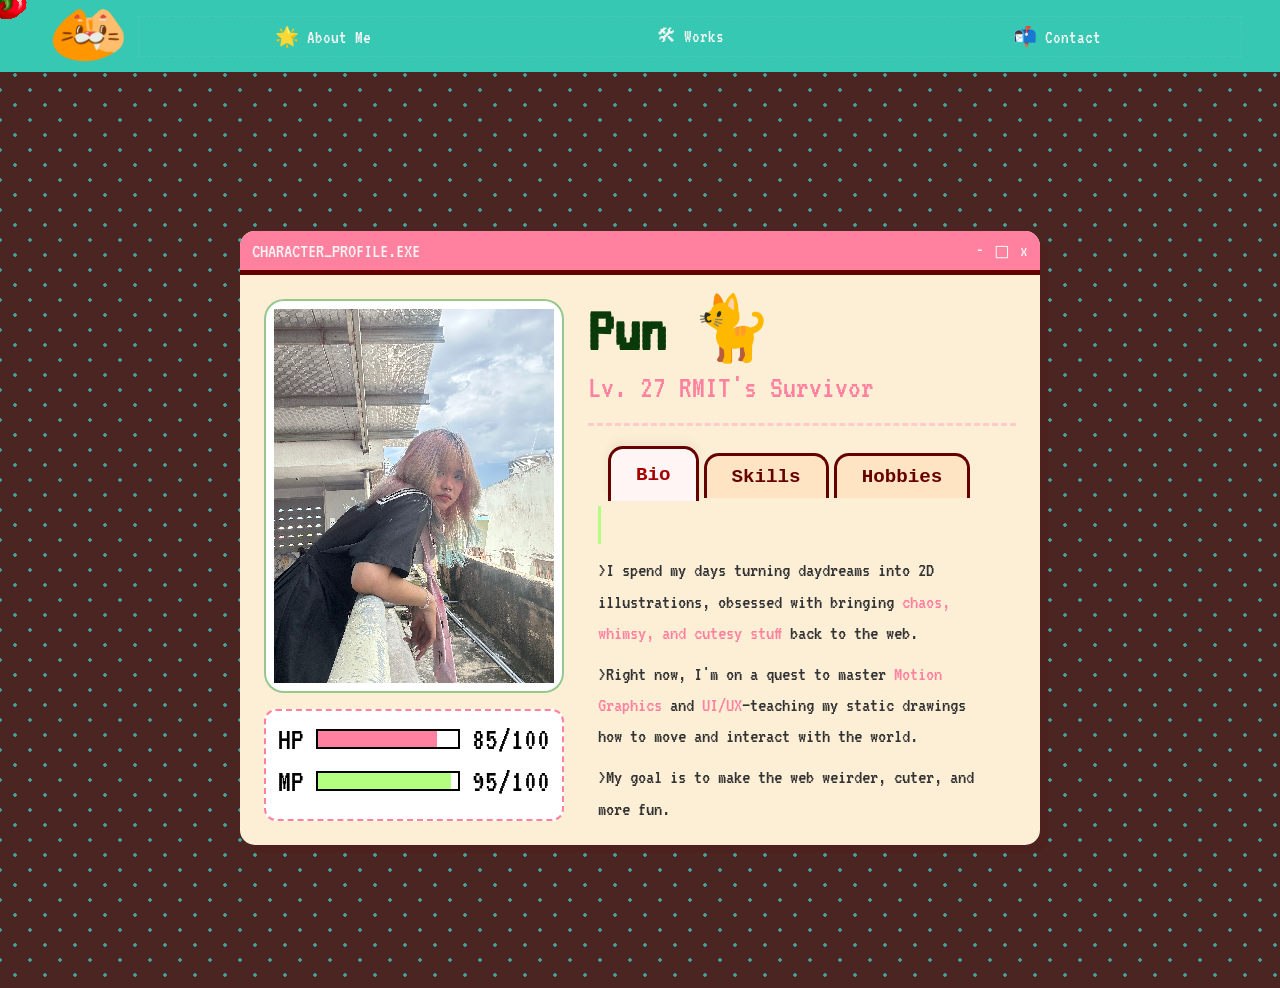
==== commit f829565c: "Update portfolio (clean version)" ====
--- a/about.html
+++ b/about.html
@@ -21,12 +21,14 @@
 
             <!-- Dropdown Menu -->
             <div class="dropdown-wrapper">
+                
                 <button class="dropdown-btn">Menu ▼</button>
                 <nav class="nav dropdown-menu" id="site-navigation">
                     <a href="about.html">🌟 About Me</a>
                     <a href="works.html">🛠 Works</a>
                     <a href="contact.html">📬 Contact</a>
                 </nav>
+                
             </div>
         </header>
 <section id="about" class="about-section">
@@ -36,10 +38,10 @@
         <div class="window-header">
             <span>CHARACTER_PROFILE.EXE</span>
             <div class="window-controls">
-                <span class="win-btn">-</span>
-                <span class="win-btn">◻</span>
-                <span class="win-btn close-btn">x</span>
-            </div>
+    <span class="win-btn">-</span>
+    <span class="win-btn" onclick="toggleMaximize(this)">◻</span> 
+    <span class="win-btn close-btn" onclick="closeFolder('project-folio')">x</span>
+</div>
         </div>
         <div id="retro-popup" class="retro-popup">
     <div class="popup-header">
@@ -52,7 +54,7 @@
             <p>Wait!!! You haven't finished looking at my portfolio yet!
                Do you really want to leave? 🥹
             </p>
-            <a href="mainpage.html"><button class="ok-btn">Yes</button></a>
+            <a href="index.html"><button class="ok-btn">Yes</button></a>
             <a href="about.html"><button class="cancel-btn">I'll stay!!!</button></a>
         </div>
     </div>
--- a/styles.css
+++ b/styles.css
@@ -28,7 +28,6 @@
   }
 }
 :root {
-
   /* Blend mode variables - change these to try different effects (e.g. screen, overlay, multiply, normal) */
   --overlay-blend: multiply;
   /* Define color and sizing variables */
@@ -50,6 +49,14 @@
   --spacing-unit: 8px;
   --radius: 15px;
   --space: 2rem;
+  --pattern-bg-color: #4a2521; /* The deep brown background */
+  --pattern-dot-color: #46a19f; /* The teal/cyan dot color */
+
+        /* Adjust sizes here to change the look pattern density.
+               Desktop/Tablet default sizes:
+            */
+  --dot-radius: 1.5px; /* How big the dots are */
+  --tile-size: 30px;
   /* Width reserved for the price column - keeps prices aligned */
   --price-col: clamp(4.5rem, 6.5vw, 6rem);
 }
@@ -62,59 +69,52 @@
   margin: 0;
   font-family: var(--font-family-base);
   cursor: grab;
-}
+  margin: 0;
+  padding: 0;
+  min-height: 100vh;
+  background-color: var(--pattern-bg-color);
+  background-image: 
+  radial-gradient(
+      circle,
+      var(--pattern-dot-color) var(--dot-radius),
+      transparent calc(var(--dot-radius) + 0.5px)
+    ),
+   
+      radial-gradient(
+        circle,
+        var(--pattern-dot-color) var(--dot-radius),
+        transparent calc(var(--dot-radius) + 0.5px)
+      );
+  background-size: var(--tile-size) var(--tile-size);
+  background-position: calc(var(--tile-size) / 2) calc(var(--tile-size) / 2),
+    0 0;
+}
+
 @media (max-width: 400px) {
   body {
-    height: 200vh; /* allow scrolling on mobile */
-  }
-}
-
+    height: auto; /* allow scrolling on mobile */
+  }
+}
+
+
+ 
+.figma-screen {
+    width: 100vw;
+    display: block;
+    background-color: #000;
+    background-repeat: no-repeat;
+    background-position: center;
+    background-size: cover;
+    position: relative;
+    z-index: 2;
+    /* target laptop canvas: 1440x900 */
+    max-width: 1440px;
+    margin: 0 auto;
+    aspect-ratio: 1440 / 900; /* keeps the section sized to a laptop canvas */
+  }
+
+/* ========================================= */
 #npc-follower {
-
-/* --- Figma screen sections ---
-   These two sections render the designs you referenced. Place the exported
-   Figma images in `main-images/` with the names below.
-*/
-
-.figma-screen {
-  width: 100vw;
-  display: block;
-  background-color: #000;
-  background-repeat: no-repeat;
-  background-position: center;
-  background-size: cover;
-  position: relative;
-  z-index: 2;
-  /* target laptop canvas: 1440x900 */
-  max-width: 1440px;
-  margin: 0 auto;
-  aspect-ratio: 1440 / 900; /* keeps the section sized to a laptop canvas */
-}
-
-/* Screen A - node-id 96:222 */
-.figma-screen.screen-a {
-  background-image: url('main-images/figma-96-222.png');
-}
-
-/* Screen B - node-id 96:248 */
-.figma-screen.screen-b {
-  background-image: url('main-images/figma-96-248.png');
-  /* slight overlay to match Figma tint */
-}
-.figma-screen.screen-b::after {
-  content: '';
-  position: absolute;
-  inset: 0;
-  background: linear-gradient(180deg, rgba(0,0,0,0.0) 0%, rgba(0,0,0,0.15) 100%);
-  pointer-events: none;
-}
-
-/* Responsive adjustments */
-@media (max-width: 900px) {
-  .figma-screen { background-position: center top; background-size: contain; aspect-ratio: auto; }
-  .figma-screen.screen-a { background-size: 120% auto; }
-}
-
   position: fixed;
   width: 100px; /* Stays on screen even if you scroll */ /* Size of the emoji */
   pointer-events: none; /* CRITICAL: Lets you click through the character */
@@ -123,6 +123,7 @@
   image-rendering: pixelated;
   scale: 2;
 }
+
 #npc-follower img {
   width: 3.5rem;
   margin-left: 0;
@@ -178,29 +179,25 @@
   align-items: center;
   justify-content: space-between; /* Perfect for Logo -- Menu */
   top: 0;
-  padding: 0.5rem 4vw;
-
-  width: 100%;
-  height: 4rem;
-
+  padding: 0.5rem 3vw;
+  width: 100%;
+  height: 4.5rem;
   margin: 0 auto;
+  margin-bottom: 1rem;
   overflow: visible !important;
-  z-index: 2000;
-  background-color: transparent;
-  /*box-shadow: 0 2px 10px rgba(0, 90, 25, 0.446);*/
-}
-
+  background-color: rgb(54, 200, 178);
+ 
+}
 
 /* --- RESPONSIVE LOGO --- */
 .logo {
   display: flex;
-  align-items: center center;
-  justify-content: center center;
+  justify-content: center;
   /* format: clamp(MIN, IDEAL, MAX) */
-  width: clamp(80px, 15vw, 100px);
+  width: clamp(70px, 15vw, 100px);
   height: auto;
   /* Remove margins to let Flexbox handle alignment in the header */
-  margin: 0.5rem;
+  margin: 0.5rem 0;
   padding: 0.5rem;
   z-index: 50; /* Ensure it stays above background */
 }
@@ -212,212 +209,12 @@
   object-position: center center;
 }
 
-/* Main Title Container */
-/* 1. Make the container a Flex column to center everything easily */
-/* .main-title-container-1 {
-  position: absolute; /* Keep this if you need it over a background 
-  width: 100vw;
-  height: 90vh; /* Takes up most of the viewport 
-  top: 0;
-  left: 0;
-  display: flex;
-  flex-direction: column;
-  align-items: center; /* Centers items horizontally 
-  justify-content: center; /* Centers items vertically 
-  z-index: 10; /* Lets clicks pass through to background 
-} */
-
-/* 2. The wrapper for your two images */
-#title {
-  position: relative;
-  width: 100vw;
-  /* CHANGED: Let the height fit the content + some padding */
-  height: auto; 
-  padding-top: 5rem; /* Manually control the top gap */
-  padding-bottom: 5rem;
-  display: flex;
-  flex-direction: column;
-  row-gap: 1rem;
-  align-items: center;
-}
-@media (max-width: 640px) {
-  #title {
-    padding-bottom: 5rem;
-    row-gap: 3rem;
-  }
-}
-/* 3. Style "Welcome To" */
-#welcome-to {
-  display: flexbox;
-  width: 100%;
-  max-width: 300px; /* Stop it from getting too huge on big screens */
-  min-width: 150px; /* Stop it from getting too tiny on mobile */
-  height: auto;
-  margin-bottom: 1rem; /* Small space between this and the next image */
-}
-
-/* 4. Style "My Portfolio" */
-#my-portfolio {
-  display: flexbox;
-  width: 100%;
-  scale: 1.2;
-  max-width: 600px;
-  min-width: 280px;
-  height: auto;
-  margin-top: 0;
-}
-
-/* 5. Buttons Decorations */
-.deco-buttons {
-  display: block;
-  position: absolute;
-  width: 100%;
-  height: 100%;
-  top: 0;
-  left: 0;
-  z-index: 5; 
-}
-.deco-buttons img {
-  width: 100%;
-  object-fit: contain;
-  object-position: center center;
-}
-#red-btn {
-  position: absolute;
-  top: 10%;
-  left: 8%;
-  width: 25%;
-  height: auto;
-  opacity: 0.7;
-  image-rendering: pixelated;
-}
-#green-btn {
-  position: absolute;
-  top: 60%;
-  right: 10%;
-  width: 15%;
-  height: auto;
-  image-rendering: pixelated;
-}
-#yellow-btn {
-  position: absolute;
-  bottom: 9%;
-  left: 70%;
-  width: 10%;
-  opacity: 0.5;
-  height: auto;
-  image-rendering: pixelated;
-}
-@media (max-width: 800px) {
-  .deco-buttons {
-    display: none; /* Hide decorations on small screens */
-}
- #red-btn {
-
-  top: 5%;
-  left: 10%;
-  width: 55%;
-  height: auto;
-  image-rendering: pixelated;
-}
- #green-btn {
-  
-  top: 5%;
-  right: 10%;
-  width: 35%;
-  height: auto;
-  image-rendering: pixelated;
-}
- #yellow-btn {
-  bottom: 5%;
-  left: 70%;
-  width: 25%;
-  height: auto;
-  image-rendering: pixelated;
-}
-}
-#start-exit-buttons {
-  display: flex;
-  flex-direction: row; /* Side by side */
-  justify-content: center; 
-  align-items: center;
-  gap: 1rem; /* Space between the buttons */
-  margin-top: 2rem;
-}
-
-#exit, #lets-start {
-  /* 1. This keeps the absolute text INSIDE this box */
-  position: relative; 
-  
-  width: auto; 
-  cursor: pointer;
-  
-  /* 2. Visual Scaling */
-  transform: scale(0.6); /* Adjust size: 1 = normal, 0.5 = half size */
-  transition: transform 0.2s ease; /* Makes hover smooth */
-}
-
-/* Optional: Make them pop when hovered */
-#exit:hover, #lets-start:hover {
-  transform: scale(0.65); 
-}
-
-/* Ensure images don't have weird gaps */
-#exit img, #lets-start img {
-  display: block; 
-  width: 100%;
-  height: auto;
-}
-
-/* 3. Text Styling & Centering */
-p#exit-text, p#lets-start-text {
-  position: absolute;
-  
-  /* CENTER THE TEXT OVER THE IMAGE */
-  top: 45%;
-  left: 50%;
-  transform: translate(-50%, -50%); 
-  
-  margin: 0; /* Remove default paragraph margins */
-  width: 100%; /* Ensure text aligns relative to full width */
-  
-  font-size: clamp(3rem, 1vw, 5rem);
-  font-family: griffy, cursive;
-  color: var(--text-main);
-  text-align: center;
-  pointer-events: none; /* Lets clicks pass through text to the button */
-  white-space: nowrap; /* Stops text from wrapping weirdly */
-}
-#exit:hover, #lets-start:hover {
-  transform: scale(0.55); /* Slightly larger on hover */
-}
-@media (max-width: 800px) {
-  #welcome-to {
-    width: 50%; 
-  }
-  #my-portfolio {
-    width: 80%; 
-  }
-}
-
-@media (max-width: 640px) {
-  #welcome-to {
-    width: 50%; 
-    padding-top: 4rem;
-  }
-  #my-portfolio {
-    width: 80%;
-  }
-}
-
-
-
-
 /* Dropdown Menu Styles */
 /* =========================================
    1. DESKTOP STYLES (Default)
    Horizontal menu, No button, Always visible
    ========================================= */
+
 
 .dropdown-wrapper {
   position: relative;
@@ -445,7 +242,7 @@
   flex-direction: row;
   /* FIX 2: Force the menu to stretch to 100% of the wrapper's width */
   width: 100%;
-
+ 
   /* FIX 3: Use 'space-evenly' for perfect gaps between all items and edges */
   justify-content: space-evenly;
 
@@ -474,38 +271,52 @@
 
 .dropdown-menu a:hover {
   color: greenyellow;
-  text-decoration: underline wavy;
+
 }
 #site-navigation a {
   gap: 1rem;
   font-size: clamp(1.2rem, 2vw, 1.7rem);
 }
 
+@media (max-width: 1000px) {
+  .dropdown-menu a {
+    padding: 0.5rem 2rem; 
+  }
+}
+/* HOVER / ACTIVE STATE (Popped Up Tab) */
+.dropdown-menu a:hover {
+  background-color: greenyellow;
+  color: var(--text-main);
+  border: 3px solid whitesmoke;
+  /* Lift the tab up slightly */
+  transform: translateY(-4px);
+
+  /* Brighten the border */
+  
+  border-radius: 10px 10px 10px 10px;
+  /* Add a shadow to make it pop */
+  box-shadow: 0px -4px 18px rgba(21, 0, 0, 0.2);
+  z-index: 100;
+}
+
+/* Navigation specific font sizing */
+#site-navigation a {
+  font-size: clamp(1.2rem, 1.5vw, 1.5rem);
+}
 /* =========================================
    2. MOBILE STYLES (Max-width: 640px)
    FIXED: Menu floats absolute so logo doesn't move
    ========================================= */
-@media (max-width: 800px) {
+
+@media (max-width: 640px) {
   header {
-    min-height: 4rem;
+    /* Ensure header can grow if needed */
+    height: 4rem;
     padding: 0.5rem 1rem;
     position: relative;
-  }
-}
- @media (max-width: 640px) {
-  header {
-    /* Ensure header can grow if needed */
-    min-height: 5rem;
-    padding: 0.5rem 1rem;
-    position: relative;
-  }
-  /* 1. Push the logo down specifically on mobile */
-  .logo {
-    margin-top: 15px;
-  }
-
-  /* Optional: If the hamburger is too low, you can pull it up */
-  .nav-toggle {
+    margin-bottom: 1.4rem;
+  }
+   .nav-toggle {
     margin-top: 0;
     transform: translateY(-5px); /* Pulls it up slightly */
   }
@@ -529,63 +340,273 @@
     color: var(--text-main);
     padding: 0.5rem 1rem;
     font-family: var(--font-family-base);
-    font-size: clamp(1rem, 2vw, 1.5rem);
+    font-size: clamp(0.8rem, 3vw, 1.2rem);
+    cursor: pointer;
     border: none;
-    cursor: pointer;
     border-radius: 10px;
     transition: background-color 0.3s ease;
     /* Width adjusted to look good next to logo */
     width: auto;
-    min-width: 100px;
+    min-width: 60px;
     text-align: center;
     align-items: center;
   }
 
   .dropdown-btn:hover {
-    background-color: yellowgreen;
-    font-size: clamp(1rem, 2vw, 1.5rem);
-  }
-
+    background-color: rgb(204, 255, 0);
+  }
   /* APPLY the Dropdown Logic */
 
   .dropdown-menu {
     position: absolute;
-    min-width: 160px;
-    max-width: 30vw;
-    background-color: rgb(255, 128, 159);
+    min-width: 150px;
+    max-width: 20vw;
+    background-color: var(--pink);
 
     /* CLOSED STATE: */
     max-height: 0;
     opacity: 0;
     overflow: hidden; /* <--- CRITICAL: Hide content when closed */
     pointer-events: none;
-    /* Transition settings */
     transition: max-height 0.3s ease, opacity 0.3s ease;
     z-index: 2001;
     border-radius: 10px;
     flex-direction: column;
-    box-shadow: 0px 8px 16px rgba(57, 0, 0, 0.3);
   }
 
   /* OPEN STATE: */
   .dropdown-menu.open {
-    max-height: 300px;
+    max-height: 200px;
     opacity: 1;
     overflow: visible; /* <--- CRITICAL: Show content when open */
     pointer-events: auto;
-    padding: 10px 0;
+    padding: 1px 1px;
     z-index: 2001;
   }
   .dropdown-menu a {
     display: block;
-    padding: 0.75rem 1rem;
-    border-bottom: 1px solid rgba(255, 255, 255, 0.2);
-  }
-  .dropdown-menu a:last-child {
-    border-bottom: none; /* Remove border from last item */
+    
+    /* 1. Reduce padding (was 1rem) */
+    padding: 1rem 1rem; 
+    
+    /* 2. Force a smaller text size (overrides ID selectors) */
+    font-size: 1rem !important; 
+    
+    background-color: transparent;
+    border-radius: 10px;
+  }
+  .dropdown-menu a:hover {
+    background-color: var(--yellowgreen);  
+    color: var(--text-main);
   }
 }
 /* END of Dropdown Menu Styles */
+
+
+/* ========================================= */
+/* Main Title Container */
+/* 1. Make the container a Flex column to center everything easily */
+/* .main-title-container-1 {
+  position: absolute; /* Keep this if you need it over a background 
+  width: 100vw;
+  height: 90vh; /* Takes up most of the viewport 
+  top: 0;
+  left: 0;
+  display: flex;
+  flex-direction: column;
+  align-items: center; /* Centers items horizontally 
+  justify-content: center; /* Centers items vertically 
+  z-index: 10; /* Lets clicks pass through to background 
+} */
+
+/* 2. The wrapper for your two images */
+#title {
+  position: relative;
+  width: 100vw;
+  /* CHANGED: Let the height fit the content + some padding */
+  height: auto;
+  padding-top: 5rem; /* Manually control the top gap */
+  padding-bottom: 5rem;
+  display: flex;
+  flex-direction: column;
+  row-gap: 1rem;
+  align-items: center;
+}
+@media (max-width: 450px) {
+  #title {
+    bottom: 0;
+    padding-top: 2rem;
+    padding-bottom: 1rem;
+    row-gap: 2rem;
+  }
+}
+/* 3. Style "Welcome To" */
+#welcome-to {
+  display: flexbox;
+  width: 100%;
+  max-width: 300px; /* Stop it from getting too huge on big screens */
+  min-width: 150px; /* Stop it from getting too tiny on mobile */
+  height: auto;
+  margin-bottom: 1rem; /* Small space between this and the next image */
+}
+
+/* 4. Style "My Portfolio" */
+#my-portfolio {
+  display: flexbox;
+  width: 100%;
+  scale: 1.2;
+  max-width: 600px;
+  min-width: 280px;
+  height: auto;
+  margin-top: 0;
+}
+
+/* 5. Buttons Decorations */
+.deco-buttons {
+  display: block;
+  position: absolute;
+  width: 100%;
+  height: 100%;
+  top: 0;
+  left: 0;
+  z-index: 5;
+}
+.deco-buttons img {
+  width: 100%;
+  object-fit: contain;
+  object-position: center center;
+}
+#red-btn {
+  position: absolute;
+  top: 10%;
+  left: 8%;
+  width: 25%;
+  height: auto;
+  opacity: 0.7;
+  image-rendering: pixelated;
+}
+#green-btn {
+  position: absolute;
+  top: 60%;
+  right: 10%;
+  width: 15%;
+  height: auto;
+  image-rendering: pixelated;
+}
+#yellow-btn {
+  position: absolute;
+  bottom: 9%;
+  left: 70%;
+  width: 10%;
+  opacity: 0.5;
+  height: auto;
+  image-rendering: pixelated;
+}
+@media (max-width: 800px) {
+  .deco-buttons {
+    display: none; /* Hide decorations on small screens */
+  }
+  #red-btn {
+    top: 5%;
+    left: 10%;
+    width: 55%;
+    height: auto;
+    image-rendering: pixelated;
+  }
+  #green-btn {
+    top: 5%;
+    right: 10%;
+    width: 35%;
+    height: auto;
+    image-rendering: pixelated;
+  }
+  #yellow-btn {
+    bottom: 5%;
+    left: 70%;
+    width: 25%;
+    height: auto;
+    image-rendering: pixelated;
+  }
+}
+#start-exit-buttons {
+  display: flex;
+  flex-direction: row; /* Side by side */
+  justify-content: center;
+  align-items: center;
+  gap: 1rem; /* Space between the buttons */
+  margin-top: 2rem;
+}
+
+#exit,
+#lets-start {
+  position: relative;
+  width: auto;
+  cursor: pointer;
+  transform: scale(0.5); /* Adjust size: 1 = normal, 0.5 = half size */
+  transition: transform 0.2s ease; /* Makes hover smooth */
+}
+@media (max-width: 450px) {
+  #exit,
+  #lets-start {
+    transform: scale(0.7); /* Slightly smaller on small screens */
+  }
+}
+/* Optional: Make them pop when hovered */
+#exit:hover,
+#lets-start:hover {
+  transform: scale(0.55);
+}
+
+/* Ensure images don't have weird gaps */
+#exit img,
+#lets-start img {
+  display: block;
+  width: 100%;
+  height: auto;
+}
+
+/* 3. Text Styling & Centering */
+p#exit-text,
+p#lets-start-text {
+  position: absolute;
+  /* CENTER THE TEXT OVER THE IMAGE */
+  top: 45%;
+  left: 50%;
+  transform: translate(-50%, -50%);
+  margin: 0; /* Remove default paragraph margins */
+  width: 100%; /* Ensure text aligns relative to full width */
+  font-size: clamp(1.7rem, 6vw, 8rem);
+  font-family: VT323, monospace;
+  color: var(--text-main);
+  text-align: center;
+  pointer-events: none; /* Lets clicks pass through text to the button */
+  white-space: nowrap; /* Stops text from wrapping weirdly */
+}
+
+#exit:hover,
+#lets-start:hover {
+  transform: scale(0.55); /* Slightly larger on hover */
+}
+@media (max-width: 800px) {
+  #welcome-to {
+    width: 50%;
+  }
+  #my-portfolio {
+    width: 80%;
+  }
+}
+
+@media (max-width: 640px) {
+  #welcome-to {
+    width: 50%;
+    padding-top: 4rem;
+  }
+  #my-portfolio {
+    width: 80%;
+  }
+}
+
+
 
 /* ========================================= */
 /* RPG Character Card Styles */
@@ -596,14 +617,10 @@
   display: flex;
   justify-content: center;
   align-items: center;
-  padding: clamp(1rem, 4vw, 2rem);
+  padding: clamp(1rem, 6vw, 2rem);
   box-sizing: border-box;
   position: relative; /* Acts as the boundary for the draggable card */
   overflow: hidden;
-  background-image: url("aboutme-images/aboutme-bg.png");
-  background-size: cover;
-  background-position: center;
-  background-repeat: no-repeat;
 }
 
 /* The RPG Card Container */
@@ -658,6 +675,8 @@
   padding: 24px;
   gap: 24px;
 }
+
+
 
 /* --- Left Column: Avatar & Stats --- */
 .avatar-container {
@@ -736,39 +755,64 @@
   border-bottom: 3px dashed #ffcaca;
   padding-bottom: 20px;
 }
-
-/* Tabs System */
+/* =========================================
+   RPG TABS (File Folder Style)
+   ========================================= */
+
+/* Container for the tabs */
 .rpg-tabs {
   display: flex;
-  gap: 8px;
-  margin-bottom: 20px;
-  border-bottom: 4px solid var(--pink);
-}
-
+  align-items: flex-end; /* Align to bottom so they grow upwards */
+  gap: 5px; /* Default gap */
+  margin-bottom: 0; /* Remove margin, they sit directly on the content */
+  padding-left: 20px;
+  height: 50px; /* Reserve space for the tabs popping up */
+  position: relative;
+  z-index: 5; /* Behind the content box slightly? No, on top usually */
+  top: 2px; /* Slight overlap with content border */
+}
+
+/* The Individual Tab Buttons */
 .tab-btn {
-  background: none;
-  border: none;
-  font-family: var(--font-pixel);
-  font-size: var(--font-size-base);
+  background-color: #ffe4c4; /* Light folder color */
+  border: 3px solid var(--dark-red);
+  border-bottom: none; /* Connect to body */
+  border-radius: 15px 15px 0 0; /* Round top corners */
+  
+  font-family: var(--font-pixel, monospace);
+  font-size: 1.2rem; /* BIGGER TEXT */
+  color: var(--dark-red);
+  font-weight: bold;
+  
+  padding: 10px 25px; /* BIGGER CLICK AREA */
   cursor: pointer;
-  color: var(--text-main);
-  padding: 6px 30px;
   position: relative;
-  top: 4px; /* Push down to align with border */
-  transition: all 0.2s;
-}
-
+  transition: all 0.3s cubic-bezier(0.25, 0.8, 0.25, 1); /* Bouncy transition */
+  transform-origin: bottom center;
+}
+
+/* Hover Effect */
 .tab-btn:hover {
-  color: yellowgreen;
-}
-
+  background-color: #fff0d6;
+  padding-bottom: 15px; /* Grow slightly */
+  transform: translateY(-5px);
+}
+
+/* Active State (The selected tab) */
 .tab-btn.active {
+  background-color: #fff5f5; /* Matches the content body background */
   color: var(--primary-color);
-  background: #fff;
-  border: 4px solid var(--pink);
-  border-bottom: none; /* Hide bottom border to merge */
-  z-index: 1;
-}
+  padding-bottom: 15px; /* Taller */
+  padding-top: 15px;
+  z-index: 10; /* Bring to front */
+  margin-bottom: -3px; /* Cover the border line of content */
+  box-shadow: 0 -5px 10px rgba(0,0,0,0.05);
+}
+
+/* =========================================
+   DRAG REACTION ( The Magic Part )
+   ========================================= */
+
 
 /* Tab Content */
 .tab-content {
@@ -783,10 +827,10 @@
 .skill-list {
   list-style: none;
   padding: 0;
-  margin: 0;
+  margin: 20px;
 }
 .skill-list li {
-  margin-bottom: 12px;
+  margin-bottom: 25px;
   display: flex;
   justify-content: space-between;
   align-items: center;
@@ -804,25 +848,27 @@
 }
 .item {
   border: 3px dashed var(--yellowgreen);
-  padding: 12px;
+  padding: 15px;
+  margin-top: 30px;
   text-align: center;
   font-size: var(--font-size-base);
   color: var(--text-main);
-  background: #fff5f5;
+  background: #ffffff;
   transition: transform 0.2s;
   cursor: help;
 }
 .item:hover {
   transform: scale(1.05);
   background: var(--pink);
-  color: #fff5f5;
+  color: #ffffff;
 }
 .item:active {
   transform: scale(0.95);
 }
 
 /* --- Mobile Responsive --- */
-@media (max-width: 640px) {
+@media (max-width: 800px) {
+
   .about-section {
     height: auto;
     min-height: auto;
@@ -1109,138 +1155,224 @@
   }
 }
 
+/* --- MAXIMIZE / FULLSCREEN MODE --- */
+.is-maximized {
+    /* Force width (95% of screen) */
+    width: 95vw !important;
+    height: 95vh !important;
+    max-width: none !important;
+    max-height: none !important;
+    
+    /* --- CENTERING LOGIC --- */
+    /* 1. Move the left edge to the middle of the screen */
+    left: 50% !important;
+    top: 50% !important;
+    /* 2. Pull the window back by half its own width to center it */
+    /* We use translateX because height is 100vh (so vertical centering isn't needed) */
+    transform: translateX(-50%) translateY(-50%) !important;
+    
+    /* 3. Ensure Top is 0 */
+    
+    margin: 0 !important;
+    
+    /* Ensure it sits on top of everything */
+    z-index: 99999 !important;
+    position: fixed !important;
+}
+/* Make sure the internal body stretches to fill the new space */
+/* --- MAXIMIZED CONTENT STYLES --- */
+
+/* 1. Increase spacing and center the text block */
+.is-maximized .window-body {
+    padding: 40px !important; /* More breathing room */
+    display: flex;
+    justify-content: center; /* Center content horizontally */
+}
+
+/* 2. Scale up the text inside the tabs */
+.is-maximized .tab-content {
+    line-height: 2;  /* More space between lines for readability */
+    max-width: 1200px; /* Stop lines from getting unreadably long */
+    width: 100%;       /* Fill the space up to the max-width */
+}
+.is-maximized #bio {
+    max-height: 600px; /* More height for reading */
+    max-width: 600px;
+  }
+/* 3. Specifically scale the Skill Lists */
+.is-maximized .skill-list li,
+.is-maximized .item {
+    margin-bottom: 20px; /* More space between items */
+    border-bottom: 1px dashed rgba(0,0,0,0.1); /* Optional: nice separator */
+    padding-bottom: 10px;
+    margin-top: 20px;
+}
+
 /* --- WORKS SECTION: LEVEL SELECT --- */
 
 .works-section {
   width: 100%;
   min-height: 100vh;
-  background-image: url(aboutme-images/aboutme-bg.png);
-  background-size: cover;
-  background-position: center;
-  background-repeat: no-repeat;
-  background-color: transparent; /* Darker background for contrast */
   display: flex;
   justify-content: center;
   align-items: center;
-  padding: 2rem;
-  position: relative;
-  color: whitesmoke;
+  padding: clamp(0rem, 4vw, 3rem);
+  color:var(--text-main);
 }
 
 .level-select-container {
-  max-width: 1000px;
+  max-width: 1920px;
   width: 100%;
   display: flex;
   flex-direction: column;
-  gap: 30px;
+  gap: 20px;
 }
 
 .level-header {
   text-align: center;
   font-family: "VT323", monospace;
+  background-color: transparent;
 }
 
 .level-header h2 {
-  font-size: 4rem;
+  font-size: var(--font-heading-size);
   color: var(--yellowgreen);
-  text-shadow: 4px 4px 0px #000;
+  text-shadow: 4px 2px 0px #b23d3d;
   margin-bottom: 5px;
-  animation: blink-text 2s infinite;
-}
-
-.header-decoration {
-  font-size: 1.5rem;
-  color: var(--pink);
-  letter-spacing: 2px;
-}
-
+  left: 50%;
+  transform: translateX(-50%);
+  position: relative;
+}
+
+
+
+/* --- MISSION BRIEFING BOX --- */
+
+.mission-briefing {
+  background: #3f0000;
+  border: 4px solid var(--pink);
+  padding: 20px;
+  font-family: "VT323", monospace;
+  position: relative;
+  min-height: 120px; 
+  border-radius: 15px;
+  box-shadow: 10px 10px 0px rgba(96, 193, 52, 0.5);
+}
+
+.briefing-tag {
+  background: var(--pink);
+  border-radius: 5px;
+  color: whitesmoke;
+  display: inline-block;
+  padding: 4px 10px;
+  font-weight: bold;
+  margin-bottom: 10px;
+}
+
+#brief-title {
+  font-size: 2rem;
+  color: var(--yellowgreen);
+  margin: 0;
+}
+
+#brief-desc {
+  font-size: 1.4rem;
+  color: whitesmoke;
+  margin: 5px 0;
+}
+
+.brief-stats {
+  font-size: 1.2rem;
+  color: greenyellow;
+  margin-top: 10px;
+  border-top: 1px dashed #333;
+  padding-top: 5px;
+}
+
+@keyframes blink-text {
+  0%,
+  100% {
+    opacity: 1;
+  }
+  50% {
+    opacity: 0.5;
+  }
+}
+
+/* Mobile Tweaks */
+@media (max-width: 640px) {
+  .level-header h2 {
+    font-size: 3rem;
+  }
+  .world-grid {
+    grid-template-columns: 1fr;
+  } /* Stack cards on phone */
+}
 /* --- THE MAP GRID --- */
 /* --- THE GEOCITIES MAP GRID --- */
 .world-grid {
   display: grid;
   grid-template-columns: repeat(auto-fit, minmax(220px, 1fr));
   gap: 25px;
-  padding: 10px;
+  padding: 5px;
   /* No border on the grid itself, the windows ARE the border */
 }
 
-/* 1. The Window Frame (Standard Windows 95 Grey) */
-.geo-window {
-  background-color: #c0c0c0; /* Classic Silver */
-  border-top: 2px solid #fff;
-  border-left: 2px solid #fff;
-  border-right: 2px solid #000;
-  border-bottom: 2px solid #000;
-  box-shadow: 4px 4px 0px rgba(0, 0, 0, 0.5);
+.world-card {
+  background: transparent;
+  padding: 0px;
+  font-family: "VT323", monospace;
+  position: relative;
+  height: 300px; /* Fixed height for uniformity */
+  border-radius: 10px 10px 0 0;
+  box-shadow: 10px 10px 0px rgba(96, 193, 52, 0.5);
   display: flex;
   flex-direction: column;
-  padding: 3px;
-  cursor: pointer;
   transition: transform 0.2s, box-shadow 0.2s;
-  height: 280px; /* Fixed height for uniformity */
-}
-
-.geo-window:hover {
-  transform: translateY(-5px);
+}
+
+.world-card:hover {
   box-shadow: 8px 8px 0px rgba(0, 0, 0, 0.5);
+  scale: 1.02;
   z-index: 10;
 }
 
 /* 2. The Title Bar (Blue Gradient) */
-.geo-title-bar {
-  background: linear-gradient(90deg, #000080, #1084d0); /* Navy to Blue */
-  color: white;
-  padding: 2px 4px;
-  display: flex;
-  align-items: center;
-  justify-content: space-between;
-  font-family: sans-serif; /* System font */
-  font-size: 12px;
-  font-weight: bold;
-  letter-spacing: 0.5px;
-  margin-bottom: 3px;
-}
-
+.window-header-works {
+ background-color: var(--pink);
+ border-radius: 10px 10px 0 0;
+ color: whitesmoke;
+ padding: 8px 12px;
+ display: flex;
+ justify-content: space-between;
+ align-items: center;
+ font-size: var(--font-size-base);
+}
+.window-header-works.forest {
+  background-color: rgb(112, 183, 5);
+}
+.window-header-works.space {
+  background-color: var(--pink);
+}
+.window-header-works.tech {
+  background-color: rgb(255, 120, 3);
+}
+.window-header-works.clouds {
+  background-color: rgb(6, 226, 208);
+}
 .win-icon {
   width: 14px;
   height: 14px;
   margin-right: 5px;
 }
 
-.win-btns {
-  display: flex;
-  gap: 2px;
-}
-.win-btns span {
-  background: #c0c0c0;
-  color: black;
-  border: 1px outset #fff;
-  width: 14px;
-  height: 14px;
-  display: flex;
-  align-items: center;
-  justify-content: center;
-  font-size: 10px;
-  line-height: 10px;
-  cursor: default;
-}
-
-/* 3. The "Webpage" Body (Inset look) */
-.geo-body {
-  flex-grow: 1;
-  border: 2px inset #fff; /* Sunken look */
-  background-color: #fff;
-  overflow: hidden;
-  position: relative;
-  font-family: "Times New Roman", Times, serif; /* The most important part! */
-}
 
 /* --- THEMES (Fake Tiled Backgrounds) --- */
 
 /* Forest: Green checkered pattern */
 .theme-forest {
   background-color: #e0ffe0;
-  background-image: linear-gradient(
+ /* background-image: linear-gradient(
       45deg,
       #ccffcc 25%,
       transparent 25%,
@@ -1255,59 +1387,52 @@
       transparent 75%,
       #ccffcc 75%,
       #ccffcc
-    );
+    ); */
   background-size: 20px 20px;
   background-position: 0 0, 10px 10px;
 }
 
 /* Space: Black with stars */
 .theme-space {
-  background-color: #000;
-  background-image: radial-gradient(white 1px, transparent 1px),
-    radial-gradient(white 1px, transparent 1px);
+  background-color: #ffdbdb;
+  /* background-image: radial-gradient(white 2px, transparent 1px),
+    radial-gradient(white 2px, transparent 1px); */
   background-size: 50px 50px;
   background-position: 0 0, 25px 25px;
-  color: white;
+  color: var(--text-main);
+  font-size: var(--font-size-base);
 }
 
 /* Tech: Grid lines */
 .theme-tech {
-  background-color: #000033;
-  background-image: linear-gradient(rgba(0, 255, 0, 0.2) 1px, transparent 1px),
-    linear-gradient(90deg, rgba(0, 255, 0, 0.2) 1px, transparent 1px);
-  background-size: 20px 20px;
-  color: #00ff00;
+  background-color: rgb(255, 242, 232);
+  background-size: 10px 10px;
+  color: var(--text-main);
 }
 
 /* Clouds: Blue with CSS clouds */
 .theme-clouds {
-  background-color: #87ceeb;
-  background-image: radial-gradient(white 20%, transparent 20%);
-  background-size: 30px 30px;
+  background-color: #c0fff1;
+  background-image: radial-gradient(
+      circle at 20% 30%,
+      #ffffff 15%,
+      transparent 40%
+    ),
+    radial-gradient(circle at 70% 50%, #ffffff 15%, transparent 40%),
+    radial-gradient(circle at 50% 80%, #ffffff 15%, transparent 40%);
   background-position: 0 0;
+  color: var(--text-main);
 }
 
 /* --- Content Styling --- */
-.geo-content {
-  padding: 10px;
+.win-content {
+  padding: 50px 15px 15px 15px;
+  font-size: var(--font-size-base);
   text-align: center;
   height: 100%;
   display: flex;
   flex-direction: column;
   align-items: center;
-}
-
-.geo-header {
-  font-size: 1.2rem;
-  margin: 5px 0;
-  text-align: center;
-  text-decoration: underline;
-}
-
-.geo-separator {
-  width: 80%;
-  border-bottom: 2px groove #c0c0c0;
-  margin: 5px auto;
 }
 
 .center-img {
@@ -1316,81 +1441,22 @@
   animation: bounce 2s infinite;
 }
 
-.geo-link {
-  color: blue;
+.win-link {
+  color: var(--pink);
   text-decoration: underline;
-  font-size: 0.9rem;
+  font-size: var(--font-size-base);
+  display: flex;
+  flex-direction: column;
+  align-items: center;
+  justify-content: space-around;
+  height: 100%;
   margin-bottom: auto; /* Pushes text to bottom */
 }
-.geo-link:visited {
-  color: purple;
-}
-.geo-link:active {
-  color: red;
-}
-
-/* The "Blinking New" GIF simulation */
-.blinking-new {
-  background: red;
-  color: yellow;
-  font-weight: bold;
-  font-size: 0.7rem;
-  padding: 2px 5px;
-  position: absolute;
-  top: 5px;
-  left: 5px;
-  border: 1px dotted yellow;
-  animation: blink-fast 0.5s infinite;
-  transform: rotate(-10deg);
-}
-
-/* Marquee Effect at Bottom */
-.scrolling-text {
-  width: 100%;
-  background: #000;
-  color: #00ff00;
-  font-family: "Courier New", monospace;
-  font-size: 10px;
-  white-space: nowrap;
-  overflow: hidden;
-  padding: 2px 0;
-  margin-top: 10px;
-  border: 1px inset #fff;
-}
-
-.scrolling-text span {
-  display: inline-block;
-  padding-left: 100%;
-  animation: marquee 8s linear infinite;
-}
-
-@keyframes marquee {
-  0% {
-    transform: translate(0, 0);
-  }
-  100% {
-    transform: translate(-100%, 0);
-  }
-}
-
-@keyframes blink-fast {
-  0%,
-  100% {
-    opacity: 1;
-  }
-  50% {
-    opacity: 0;
-  }
-}
-
-@keyframes bounce {
-  0%,
-  100% {
-    transform: translateY(0);
-  }
-  50% {
-    transform: translateY(-5px);
-  }
+.win-link:visited {
+  color: rgb(110, 0, 64);
+}
+.win-link:active {
+  color: greenyellow;
 }
 
 /* Mobile Tweaks */
@@ -1404,65 +1470,6 @@
   }
 }
 
-/* --- MISSION BRIEFING BOX --- */
-.mission-briefing {
-  background: #000;
-  border: 4px solid var(--pink);
-  padding: 20px;
-  font-family: "VT323", monospace;
-  position: relative;
-  min-height: 120px; /* Prevents jumping when text changes */
-  box-shadow: 8px 8px 0px rgba(0, 0, 0, 0.5);
-}
-
-.briefing-header {
-  background: var(--pink);
-  color: var(--text-main);
-  display: inline-block;
-  padding: 2px 8px;
-  font-weight: bold;
-  margin-bottom: 10px;
-}
-
-#brief-title {
-  font-size: 2rem;
-  color: var(--yellowgreen);
-  margin: 0;
-}
-
-#brief-desc {
-  font-size: 1.4rem;
-  color: #ccc;
-  margin: 5px 0;
-}
-
-.brief-stats {
-  font-size: 1.2rem;
-  color: var(--pink);
-  margin-top: 10px;
-  border-top: 1px dashed #333;
-  padding-top: 5px;
-}
-
-@keyframes blink-text {
-  0%,
-  100% {
-    opacity: 1;
-  }
-  50% {
-    opacity: 0.5;
-  }
-}
-
-/* Mobile Tweaks */
-@media (max-width: 640px) {
-  .level-header h2 {
-    font-size: 3rem;
-  }
-  .world-grid {
-    grid-template-columns: 1fr;
-  } /* Stack cards on phone */
-}
 
 /* --- CONTACT SECTION: WHIMSICAL STATIONERY --- */
 .contact-section {
@@ -1671,132 +1678,209 @@
   }
 }
 
-/* ==========================
-   Figma assets (main-images/) overrides
-   These rules render large artwork using background-images from the
-   `main-images/` folder as requested. They keep layout responsive via vw/vh.
-   ========================== */
-
-/* Background layers (use the same element IDs from HTML) */
-.bg-layer#overlay-background {
-  position: absolute;
-  inset: 0; /* fill container */
-  background-image: url("main-images/overlay-backgr.png");
-  background-size: cover;
-  background-position: center;
-  pointer-events: none;
-  z-index: 0;
-}
-
-.bg-layer#overlay {
-  position: absolute;
-  inset: 0;
-  background-image: url("main-images/overlay.png");
-  background-size: cover;
-  background-position: center;
-  opacity: 0.93;
-  mix-blend-mode: var(--overlay-blend);
-  pointer-events: none;
-  z-index: 1;
-}
-
-/* Main title as a background image so it scales nicely */
-.main-title-container {
-  position: relative;
-  width: 100%;
-  display: flex;
-  align-items: center;
-  justify-content: center;
-  z-index: 5;
-}
-.main-title {
-  width: 70vw;
-  max-width: 980px;
-  height: 46vh;
-  background-image: url("main-images/main-title.png");
-  background-repeat: no-repeat;
-  background-position: center;
-  background-size: contain;
-  transform: rotate(-15deg);
-  pointer-events: none;
-}
-
-/* Stickers (decorative elements) pulled from main-images */
-.sticker {
-  position: absolute;
-  left: 0;
-  top: 0;
-  width: 100%;
-  height: 100%;
-  pointer-events: none;
-  z-index: 6;
-}
-.sticker-item {
-  position: absolute;
-  background-repeat: no-repeat;
-  background-size: contain;
-  background-position: center;
-  pointer-events: none;
-}
-
-#frog-sticker {
-  left: 3.5vw;
-  top: 6vh;
-  width: 18vw;
-  height: 22vh;
-  background-image: url("main-images/frog-sticker.png");
-}
-#treelog {
-  left: 6vw;
-  top: 34vh;
-  width: 22vw;
-  height: 24vh;
-  background-image: url("main-images/treelog.png");
-}
-#tomato-sticker {
-  right: 6vw;
-  top: 18vh;
-  width: 12vw;
-  height: 14vh;
-  background-image: url("main-images/tomato-sticker.png");
-}
-#cat-sticker {
-  right: 3vw;
-  top: 6vh;
-  width: 12vw;
-  height: 12vh;
-  background-image: url("main-images/cat-sticker.png");
-}
-
-/* Small adjustments for mobile */
-@media (max-width: 640px) {
-  .main-title {
-    width: 86vw;
-    height: 34vh;
-    transform: rotate(-10deg);
-  }
-  #frog-sticker {
-    left: 6vw;
-    top: 10vh;
-    width: 26vw;
-    height: 24vh;
-  }
-  #treelog {
-    left: 10vw;
-    top: 44vh;
-    width: 28vw;
-    height: 26vh;
-  }
-  #tomato-sticker {
-    right: 4vw;
-    top: 28vh;
-    width: 20vw;
-    height: 18vh;
-  }
-  #cat-sticker {
-    right: 3vw;
-    top: 10vh;
-    width: 18vw;
-    height: 18vh;
-  }
-}
+
+/* --- CINEMA SCREEN (Bigger & Centered) --- */
+.cinema-screen {
+    position: relative;
+    width: 100%;       /* Full width */
+    max-width: none;   /* REMOVED the 800px limit */
+    margin: 0;         /* Removed auto margins since it fills the space */
+    
+    aspect-ratio: 16 / 9; 
+    
+    background: #000;
+    border: 3px solid #5c3a21;
+    overflow: hidden;
+    box-shadow: 0 10px 20px rgba(0,0,0,0.5);
+}
+
+/* Ensure inner items fit perfectly */
+#main-video-link {
+    display: block;
+    width: 100%;
+    height: 100%;
+    text-decoration: none;
+}
+
+#main-preview-image {
+    width: 100%;
+    height: 100%;
+    object-fit: cover;
+    opacity: 0.7;
+    transition: all 0.4s ease;
+}
+
+/* Play Button Styling */
+.play-overlay {
+    position: absolute;
+    top: 50%; left: 50%;
+    transform: translate(-50%, -50%);
+    text-align: center;
+    z-index: 10;
+    pointer-events: none; /* Click passes through to link */
+}
+
+.play-circle {
+    width: 80px; height: 80px;
+    background: rgba(0, 0, 0, 0.6);
+    border: 3px solid #b6ffea;
+    border-radius: 50%;
+    display: flex; justify-content: center; align-items: center;
+    margin: 0 auto 10px auto;
+    transition: transform 0.2s, background 0.2s;
+}
+
+.play-icon {
+    font-size: 2.5rem;
+    color: #b6ffea;
+    margin-left: 5px; /* Optical center */
+}
+
+.play-text {
+    font-family: 'VT323', monospace;
+    font-size: 1.2rem;
+    color: #fff;
+    background: #5c3a21;
+    padding: 4px 8px;
+    border-radius: 4px;
+}
+
+/* Hover Effects */
+.cinema-screen:hover #main-preview-image { opacity: 1; transform: scale(1.02); }
+.cinema-screen:hover .play-circle { background: #b6ffea; transform: scale(1.1); }
+.cinema-screen:hover .play-icon { color: #5c3a21; }
+
+/* --- PLAYLIST & HEADINGS --- */
+.retro-heading {
+    font-family: 'VT323'; 
+    margin: 0 0 10px 0; 
+    color: #b6ffea; 
+    border-bottom: 2px dashed #555;
+    padding-bottom: 5px;
+}
+
+.tape-grid {
+    display: grid;
+    grid-template-columns: repeat(auto-fill, minmax(180px, 1fr));
+    gap: 10px;
+    margin-bottom: 20px;
+}
+
+/* --- NEW: INFO BOX STYLES --- */
+.video-details-panel {
+    background: #1a1a1a;
+    border: 2px solid #5c3a21;
+    padding: 15px;
+    font-family: 'VT323', monospace;
+    border-radius: 5px;
+}
+
+.video-details-panel h2 {
+    margin: 0 0 10px 0;
+    color: #ffb6b9; /* Pink title */
+    font-size: 1.8rem;
+    letter-spacing: 1px;
+}
+
+.details-grid {
+    display: flex;
+    flex-direction: column;
+    gap: 8px;
+}
+
+.detail-row {
+    display: flex;
+    gap: 10px;
+}
+
+.label {
+    color: #888;
+    min-width: 80px;
+    font-weight: bold;
+}
+
+.video-details-panel p {
+    margin: 0;
+    color: #ddd;
+    font-size: 1.1rem;
+}
+.mobile-nav {
+    display: none;
+}
+
+
+
+
+
+    .window-body {
+        padding: 15px;
+        flex-direction: column;
+        gap: 15px;
+    }
+    .cinema-playlist {
+       display: none; /* Hide playlist on small screens */
+   }
+    /* 3. Show & Style the Arrows */
+    .mobile-nav {
+        display: flex;
+        justify-content: space-between;
+        align-items: center;
+        background: #1a1a1a;
+        border: 2px solid #5c3a21;
+        padding: 10px;
+        margin-bottom: 15px;
+    }
+
+    .nav-arrow {
+        background: #5c3a21;
+        color: white;
+        border: none;
+        font-family: 'VT323', monospace;
+        font-size: 1.2rem;
+        padding: 10px 20px;
+        cursor: pointer;
+        border-radius: 4px;
+    }
+    
+    .nav-arrow:active {
+        background: #b6ffea;
+        color: #5c3a21;
+    }
+
+    .nav-label {
+        color: #b6ffea;
+        font-family: 'VT323', monospace;
+        letter-spacing: 2px;
+    }
+
+
+.details-grid { flex-direction: column; gap: 10px; }
+/* FORCE VERTICAL STACKING */
+.window-body {
+    display: flex !important;
+    flex-direction: column !important; /* This forces Top-to-Bottom layout */
+    gap: 15px;
+    padding: 20px;
+    background-color: #2b2b2b;
+    color: white;
+}
+
+
+
+/* Ensure the screen takes full width */
+.cinema-screen {
+    width: 100% !important;
+    max-width: 100% !important;
+}
+
+
+.cinema-playlist {
+        display: none !important;
+    }
+    
+    /* Ensure the mobile nav is visible on mobile */
+.mobile-nav {
+        display: flex !important;
+    }
+
+
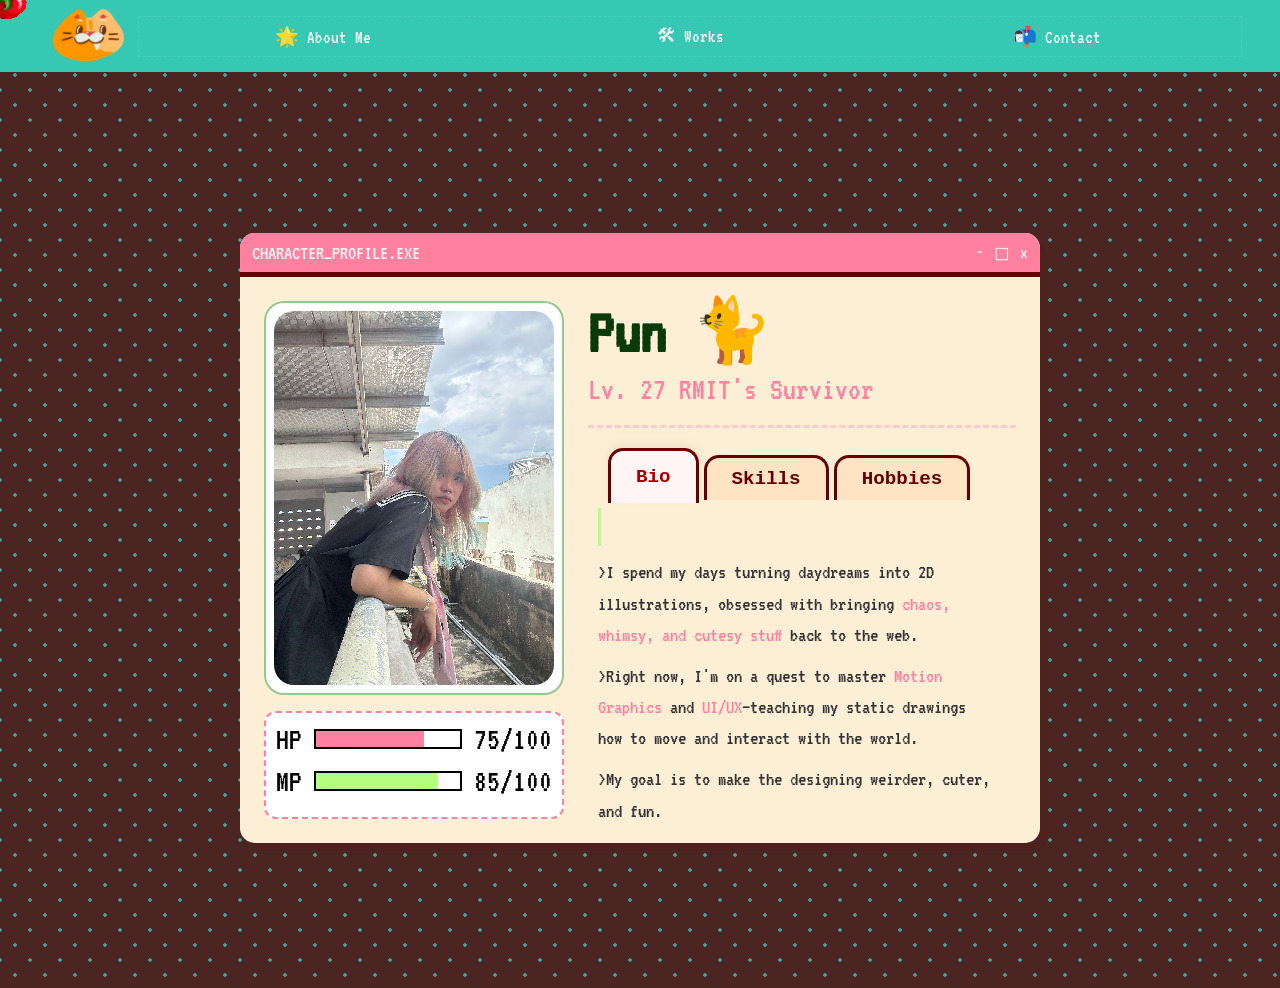
==== commit 1dbd1cd0: "26.12" ====
--- a/about.html
+++ b/about.html
@@ -39,7 +39,7 @@
             <span>CHARACTER_PROFILE.EXE</span>
             <div class="window-controls">
     <span class="win-btn">-</span>
-    <span class="win-btn" onclick="toggleMaximize(this)">◻</span> 
+    <span class="win-btn max-btn" onclick="toggleMaximize(this)">◻</span> 
     <span class="win-btn close-btn" onclick="closeFolder('project-folio')">x</span>
 </div>
         </div>
@@ -67,13 +67,13 @@
                 <div class="status-bars">
                     <div class="bar-row">
                         <span>HP</span>
-                        <div class="bar-container"><div class="bar-fill hp" style="width: 85%;"></div></div>
-                        <span>85/100</span>
+                        <div class="bar-container"><div class="bar-fill hp" style="width: 75%;"></div></div>
+                        <span>75/100</span>
                     </div>
                     <div class="bar-row">
                         <span>MP</span>
-                        <div class="bar-container"><div class="bar-fill mp" style="width: 95%;"></div></div>
-                        <span>95/100</span>
+                        <div class="bar-container"><div class="bar-fill mp" style="width: 85%;"></div></div>
+                        <span>85/100</span>
                     </div>
                 </div>
             </div>
@@ -94,39 +94,41 @@
                          <p class="typewriter">
                          >Hello, world! I'm Pun. 👾
                          </p>
-    
                          <p class="bio-text">
                          >I spend my days turning daydreams into 2D illustrations, obsessed with bringing <strong>chaos, whimsy, and cutesy stuff</strong> back to the web. 
                          </p>
-    
                          <p class="bio-text">
                          >Right now, I'm on a quest to master <strong>Motion Graphics</strong> and <strong>UI/UX</strong>—teaching my static drawings how to move and interact with the world.
                          </p>
                          <p class="bio-text">
-                         >My goal is to make the web weirder, cuter, and more fun.
+                         >My goal is to make the designing weirder, cuter, and fun.
                          </p>
                          <p class="bio-text">
-                         >When I'm not illustrating, you can find me doodling weird cats, experiencing new materials, collecting art toys, or daydreaming about a magical world.
+                         >I also love to explore and practice all kinds of traditional art mediums whether it's oil pastel, gouache, oil paint, lino-cutting, silk painting, or tattooing.
                          </p>  
+                         <p class="bio-text">
+                         >I describe my artstyles as sketchy, consists of harsh strokes, no lines and vibrant colors.
+                         </p>
                     </div>
          
                     <div id="skills" class="tab-content">
                         <ul class="skill-list">
                             <li>> Illustration <span class="stars">★★★★★</span></li>
+                            <li>> Traditional Arts & Crafts <span class="stars">★★★★★</span></li>
                             <li>> Graphic Design <span class="stars">★★★★★</span></li>
-                            <li>> Motion Graphics <span class="stars">★★★★☆</span></li>
-                            <li>> UI/UX Design <span class="stars">★★★★☆</span></li>
-                            <li>> Traditional Painting, Arts & Crafts <span class="stars">★★★★★</span></li>
-                            <li>> Cats Babysitting <span class="stars">★★★★★★★★★</span></li></ul>
+                            <li>> Motion Graphics/ Animation <span class="stars">★★★★☆</span></li>
+                            <li>> UI/UX Design <span class="stars">★★★☆☆</span></li>
+                            <li>> Cats'lover <span class="stars">♾️</span></li></ul>
                     </div>
 
                     <div id="likes" class="tab-content">
                         <div class="inventory-grid">
                             <div class="item" title="A fluffy companion">🐈<br><span>Catssss</span></div>
                             <div class="item" title="Fuel for coding">🍵<br><span>Matcha</span></div>
-                            <div class="item" title="Retro consoles & handhelds">👾<br><span>Retro Games</span></div>
+                            <div class="item" title="Retro consoles & handhelds">☘️<br><span>Cozy Games</span></div>
                             <div class="item" title="Nostalgic web design">🌐<br><span>Creative Websites</span></div>
-                            <div class="item" title="Weird & cute things">🍄<br><span>Whimsical and Oddities</span></div>
+                            <div class="item" title="Weird & cute things">🍄<br><span>Tattooing</span></div>
+                            <div class="item" title="Weird & cute things">🎨<br><span>Arts & Crafts</span></div>
                         </div>
                     </div>
 
--- a/styles.css
+++ b/styles.css
@@ -22,7 +22,7 @@
   scroll-padding-top: 20px; /*this is for sticky header height*/
 }
 /* 3. Mobile Size Adjustment */
-@media (max-width: 640px) {
+@media (max-width: 420px) {
   html {
     scroll-padding-top: 400px; /* bigger mobile header + padding */
   }
@@ -98,20 +98,6 @@
 
 
  
-.figma-screen {
-    width: 100vw;
-    display: block;
-    background-color: #000;
-    background-repeat: no-repeat;
-    background-position: center;
-    background-size: cover;
-    position: relative;
-    z-index: 2;
-    /* target laptop canvas: 1440x900 */
-    max-width: 1440px;
-    margin: 0 auto;
-    aspect-ratio: 1440 / 900; /* keeps the section sized to a laptop canvas */
-  }
 
 /* ========================================= */
 #npc-follower {
@@ -308,7 +294,7 @@
    FIXED: Menu floats absolute so logo doesn't move
    ========================================= */
 
-@media (max-width: 640px) {
+@media (max-width: 420px) {
   header {
     /* Ensure header can grow if needed */
     height: 4rem;
@@ -596,7 +582,7 @@
   }
 }
 
-@media (max-width: 640px) {
+@media (max-width: 420px) {
   #welcome-to {
     width: 50%;
     padding-top: 4rem;
@@ -668,6 +654,18 @@
   color: yellowgreen;
 }
 
+/* 1. By default, HIDE the maximize button (Mobile/Tablet/Laptop) */
+.win-btn.max-btn {
+    display: none !important;
+}
+
+/* 2. Only SHOW it if the screen is huge (1440px+) */
+@media (min-width: 1250px) {
+    .win-btn.max-btn {
+        display: inline-block !important;
+    }
+}
+
 /* Layout Grid */
 .rpg-content {
   display: grid;
@@ -696,6 +694,7 @@
 
 .pixel-frame img {
   width: 100%;
+  border-radius: 20px;
   height: auto;
   display: block;
   image-rendering: pixelated; /* Ensures pixel art stays crisp */
@@ -705,7 +704,7 @@
 .status-bars {
   font-size: var(--font-heading-size);
   border: var(--pink) 2px dashed;
-  padding: 12px;
+  padding: 10px;
   border-radius: 12px;
   background: white;
 }
@@ -717,7 +716,7 @@
   margin-bottom: 10px;
 }
 .bar-container {
-  flex-grow: 1;
+  flex-grow: 1; /* Bars take up remaining space */
   background: #ffffff;
   height: 20px;
   border: 2px solid #000;
@@ -892,6 +891,9 @@
 
     box-shadow: none; /* Optional: simplify shadow for mobile */
   }
+  .info-container {
+    margin-top: -60px;
+  }
 
   .window-header {
     cursor: none; /* Show normal cursor */
@@ -905,22 +907,33 @@
 
   .avatar-container {
     max-width: 350px;
+    height: 80%;
     margin: 0 auto;
+    scale: 0.8;
   }
 
   #likes,
   .skill-list li,
-  .item {
+  .item,
+  .active {
     text-align: flex-start;
     font-size: calc(var(--font-size-base));
-    margin-bottom: 20px;
+    margin-bottom: 10px;
     padding: 20px;
   }
   .rpg-tabs {
+    scale: 0.8;
     justify-content: flex-start;
-    font-size: calc(var(--font-size-base) * 1.2);
-  }
-
+    gap: 8px;
+    padding-left: 10px;
+    height: 10px;
+    top: 15px;
+  }
+  .tab-btn {
+    height: 35px;
+    font-size: 1rem;
+    top: -12px;
+  }
   .char-name {
     text-align: center;
     font-size: calc(var(--font-heading-size) * 1.75);
@@ -929,6 +942,7 @@
     text-align: center;
     font-size: var(--font-heading-size);
   }
+
 }
 /* --- RETRO POPUP STYLES --- */
 span#x {
@@ -1059,7 +1073,7 @@
   overflow-y: auto;
   padding-right: 10px;
 }
-@media (max-width: 640px) {
+@media (max-width: 420px) {
   #bio.active {
     max-height: none;
     overflow-y: visible;
@@ -1156,10 +1170,11 @@
 }
 
 /* --- MAXIMIZE / FULLSCREEN MODE --- */
+
 .is-maximized {
-    /* Force width (95% of screen) */
+    /* Force width (85% of screen) */
     width: 95vw !important;
-    height: 95vh !important;
+    height: 99vh !important;
     max-width: none !important;
     max-height: none !important;
     
@@ -1182,30 +1197,62 @@
 /* Make sure the internal body stretches to fill the new space */
 /* --- MAXIMIZED CONTENT STYLES --- */
 
-/* 1. Increase spacing and center the text block */
-.is-maximized .window-body {
-    padding: 40px !important; /* More breathing room */
+.is-maximized .rpg-content {
+    /* Was: 300px 1fr */
+    grid-template-columns: 1fr 1fr !important; 
+    
+    /* Center items vertically */
+    align-items: center; 
+    
+    /* Add space between Avatar and Text */
+    gap: 50px; 
+    
+    /* Ensure the grid actually fills the height of the window */
+    height: 90%; 
+}
+
+/* 2. Remove the size limits on the Text Box so it fills the right side */
+.is-maximized #bio {
+    max-width: none !important; /* Allow it to grow */
+    width: 100%;
+    
+    /* Optional: Make the text box tall enough to read easily */
+    max-height: 80vh !important; 
+}
+
+/* 3. Center the Avatar/Stats in the left column */
+.is-maximized .avatar-container {
+    width: 100%;
     display: flex;
-    justify-content: center; /* Center content horizontally */
-}
-
-/* 2. Scale up the text inside the tabs */
-.is-maximized .tab-content {
-    line-height: 2;  /* More space between lines for readability */
-    max-width: 1200px; /* Stop lines from getting unreadably long */
-    width: 100%;       /* Fill the space up to the max-width */
-}
-.is-maximized #bio {
-    max-height: 600px; /* More height for reading */
-    max-width: 600px;
-  }
-/* 3. Specifically scale the Skill Lists */
-.is-maximized .skill-list li,
-.is-maximized .item {
-    margin-bottom: 20px; /* More space between items */
-    border-bottom: 1px dashed rgba(0,0,0,0.1); /* Optional: nice separator */
-    padding-bottom: 10px;
-    margin-top: 20px;
+    flex-direction: column;
+    align-items: center; /* Centers the image and bars */
+    justify-content: center;
+}
+
+/* 4. Make the Avatar Image bigger in full screen (Optional) */
+.is-maximized .pixel-frame {
+    max-width: 400px; /* Make the picture larger */
+}
+.is-maximized .status-bars {
+    /* 1. Use 100% of the column space, but cap it at a wider size for desktop */
+    width: 100%;       
+    max-width: 500px;  /* 300px is very small for Desktop. 500px looks more "Heroic" */
+    
+    /* 2. Don't force fixed height. Use padding so it grows if text gets bigger */
+    height: auto;      
+    padding: 25px;     /* Adds the "height" visually by adding breathing room */
+    
+    /* 3. Center the box itself in the column */
+    margin: 0 auto;    
+    
+    /* 4. Make text bigger to match the huge screen */
+    font-size: 1.5rem; 
+}
+/* FIX 3: Ensure the rows inside also stretch */
+.is-maximized .bar-row {
+    width: 100%;
+    justify-content: space-between;
+    align-items: center; /* Keeps HP left and Numbers right */
 }
 
 /* --- WORKS SECTION: LEVEL SELECT --- */
@@ -1222,6 +1269,7 @@
 
 .level-select-container {
   max-width: 1920px;
+  min-height: 80vh;
   width: 100%;
   display: flex;
   flex-direction: column;
@@ -1289,18 +1337,8 @@
   padding-top: 5px;
 }
 
-@keyframes blink-text {
-  0%,
-  100% {
-    opacity: 1;
-  }
-  50% {
-    opacity: 0.5;
-  }
-}
-
 /* Mobile Tweaks */
-@media (max-width: 640px) {
+@media (max-width: 420px) {
   .level-header h2 {
     font-size: 3rem;
   }
@@ -1315,6 +1353,7 @@
   grid-template-columns: repeat(auto-fit, minmax(220px, 1fr));
   gap: 25px;
   padding: 5px;
+  margin-bottom: 50px;
   /* No border on the grid itself, the windows ARE the border */
 }
 
@@ -1460,7 +1499,7 @@
 }
 
 /* Mobile Tweaks */
-@media (max-width: 640px) {
+@media (max-width: 420px) {
   .world-grid {
     grid-template-columns: 1fr; /* Stack 1 column on phone */
   }
@@ -1486,7 +1525,7 @@
 .letter-container {
   position: relative;
   width: 100%;
-  max-width: 600px;
+  max-width: 700px;
   animation: float-paper 6s ease-in-out infinite;
 }
 
@@ -1496,26 +1535,27 @@
   border-radius: 10px;
   padding: 40px;
   box-shadow: 0 0 0 3px var(--dark-red),
-    /* Outer border */ 15px 15px 2px rgba(200, 77, 95, 0.4);
+  15px 15px 3px rgba(200, 77, 95, 0.4);
   position: relative;
 }
 
 .letter-header {
   text-align: center;
   margin-bottom: 20px;
-  font-family: "VT323", monospace;
-  font-size: var(--font-heading-size);
+  font-family: griffy, cursive;
+  font-size: calc(var(--font-heading-size) * 1.8);
   color: var(--pink);
   display: flex;
   justify-content: center;
   align-items: center;
-  gap: 15px;
+  gap: 25px;
 }
 
 .letter-header h2 {
   font-size: var(--font-heading-size);
+  font-family: griffy, cursive;
   margin: 0;
-  text-shadow: 2px 2px 0px #fff;
+  text-shadow: 4px 4px 0px #fff;
   color: var(--dark-red);
 }
 
@@ -1540,14 +1580,15 @@
   font-family: "VT323", monospace;
   font-size: var(--font-size-base);
   color: #555;
-  padding: 5px;
+  margin-top: 10px;
+  padding: 10px;
   outline: none;
   transition: border-color 0.3s;
 }
 
 .cute-input:focus {
   border-bottom: 2px solid var(--yellowgreen);
-  color: #000;
+  color: var(--dark-red);
 }
 
 .cute-divider {
@@ -1560,12 +1601,13 @@
     transparent 5px,
     transparent 10px
   );
+  margin: 10px 0;
 }
 
 /* The Lined Paper Text Area */
 .message-group {
-  margin-top: 20px;
-  background: #fff; /* White box for text */
+  margin-top: 40px;
+  background: rgb(255, 255, 255); /* White box for text */
   border: 3px solid var(--dark-red);
   border-radius: 10px;
   padding: 10px;
@@ -1583,7 +1625,7 @@
   padding: 0 10px;
   outline: none;
   resize: none;
-  color: #333;
+  color: var(--dark-red);
 }
 
 /* Footer & Button */
@@ -1591,7 +1633,8 @@
   display: flex;
   justify-content: space-between;
   align-items: center;
-  margin-top: 20px;
+  margin-top: 30px;
+  width: 100%;
 }
 
 .heart-btn {
@@ -1621,11 +1664,39 @@
   transform: translateY(0);
   box-shadow: 0 0 0;
 }
+ 
+@media (max-width: 550px) {
+  .heart-btn {
+    width: 40%;
+    padding: 8px 20px;
+    font-size: clamp(12px, 4vw, 16px);
+  }
+  .heart-btn span {
+    display: none;
+  }
+}
 
 .decor-sticker {
-  font-size: calc(var(--font-heading-size) * 2);
-  transform: rotate(10deg);
+  display: flex;
+  align-items: center;
+  margin-left: 10px;
+  gap: 50px;
   filter: drop-shadow(2px 2px 0px rgba(0, 0, 0, 0.1));
+}
+.decor-sticker img {
+  width: clamp(10px, 10vw, 50px);
+  height: auto;
+  align-items: center;
+  justify-content: center;
+}
+
+@media (max-width: 420px) {
+  .decor-sticker {
+  position: absolute;
+  left: 38%;
+  gap: 15px;
+  scale: 0.8;
+  }
 }
 
 /* Floating Decorations outside the paper */
@@ -1633,8 +1704,8 @@
 .bg-decoration-2 {
   position: absolute;
   font-size: 4rem;
-  opacity: 0.6;
-  z-index: -1;
+  opacity: 1;
+  z-index: 4;
   animation: float-medium 4s ease-in-out infinite;
 }
 
@@ -1655,7 +1726,7 @@
     transform: translateY(0);
   }
   50% {
-    transform: translateY(-10px);
+    transform: translateY(-15px);
   }
 }
 
@@ -1663,13 +1734,16 @@
   0% {
     transform: rotate(0deg);
   }
+  50%  {
+    transform: rotate(250deg);
+  }
   100% {
     transform: rotate(360deg);
   }
 }
 
 /* Mobile Tweaks */
-@media (max-width: 640px) {
+@media (max-width: 420px) {
   .stationery-paper {
     padding: 20px;
   }
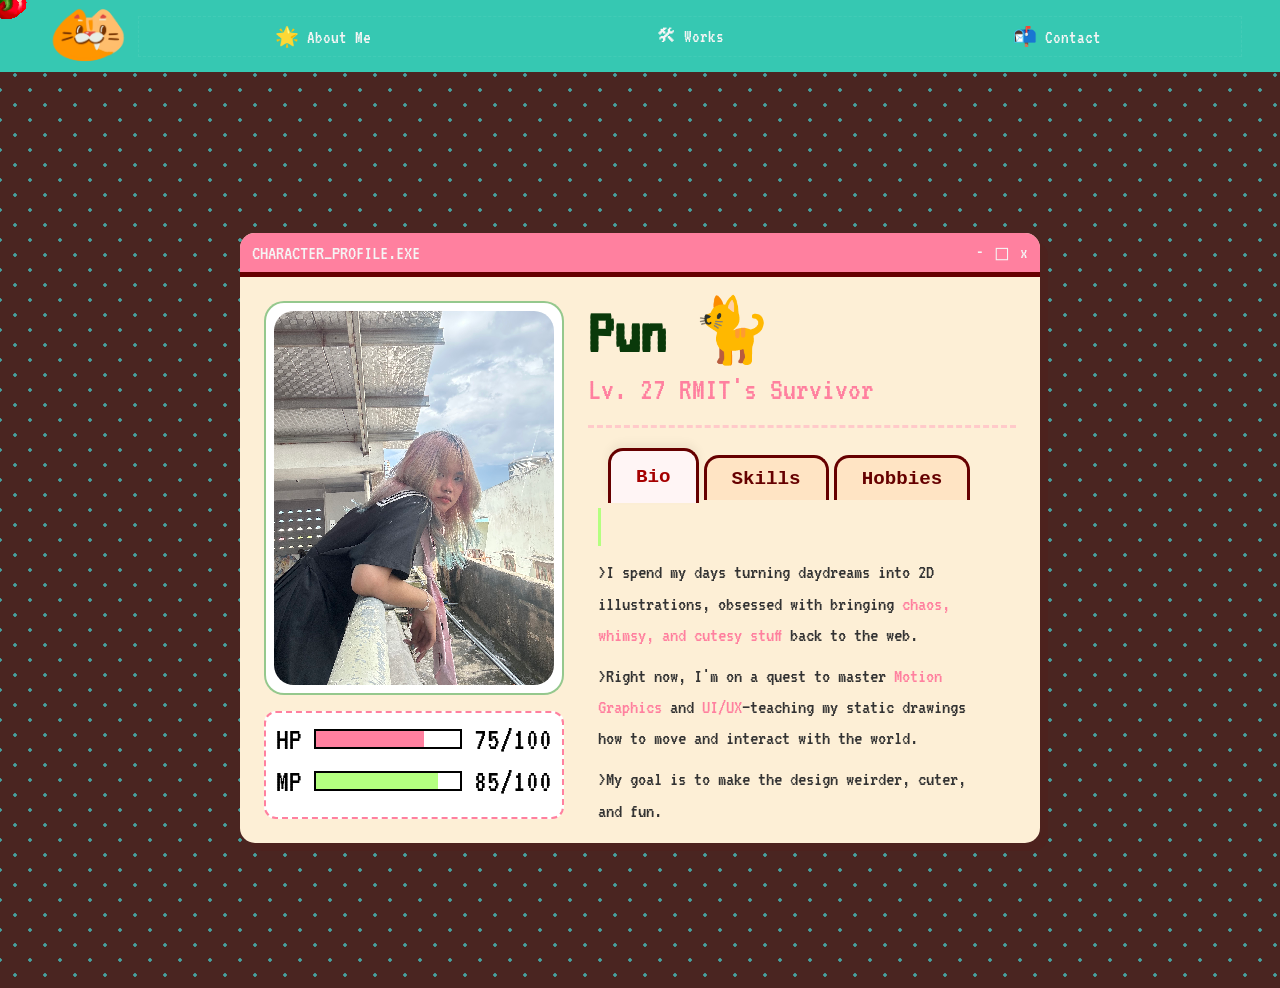
==== commit 6712ac74: "test email sending" ====
--- a/about.html
+++ b/about.html
@@ -101,13 +101,13 @@
                          >Right now, I'm on a quest to master <strong>Motion Graphics</strong> and <strong>UI/UX</strong>—teaching my static drawings how to move and interact with the world.
                          </p>
                          <p class="bio-text">
-                         >My goal is to make the designing weirder, cuter, and fun.
+                         >My goal is to make the design weirder, cuter, and fun.
                          </p>
                          <p class="bio-text">
                          >I also love to explore and practice all kinds of traditional art mediums whether it's oil pastel, gouache, oil paint, lino-cutting, silk painting, or tattooing.
                          </p>  
                          <p class="bio-text">
-                         >I describe my artstyles as sketchy, consists of harsh strokes, no lines and vibrant colors.
+                         >I describe my artstyles as sketchy, consisting of harsh strokes, no lines, and vibrant colors.
                          </p>
                     </div>
          
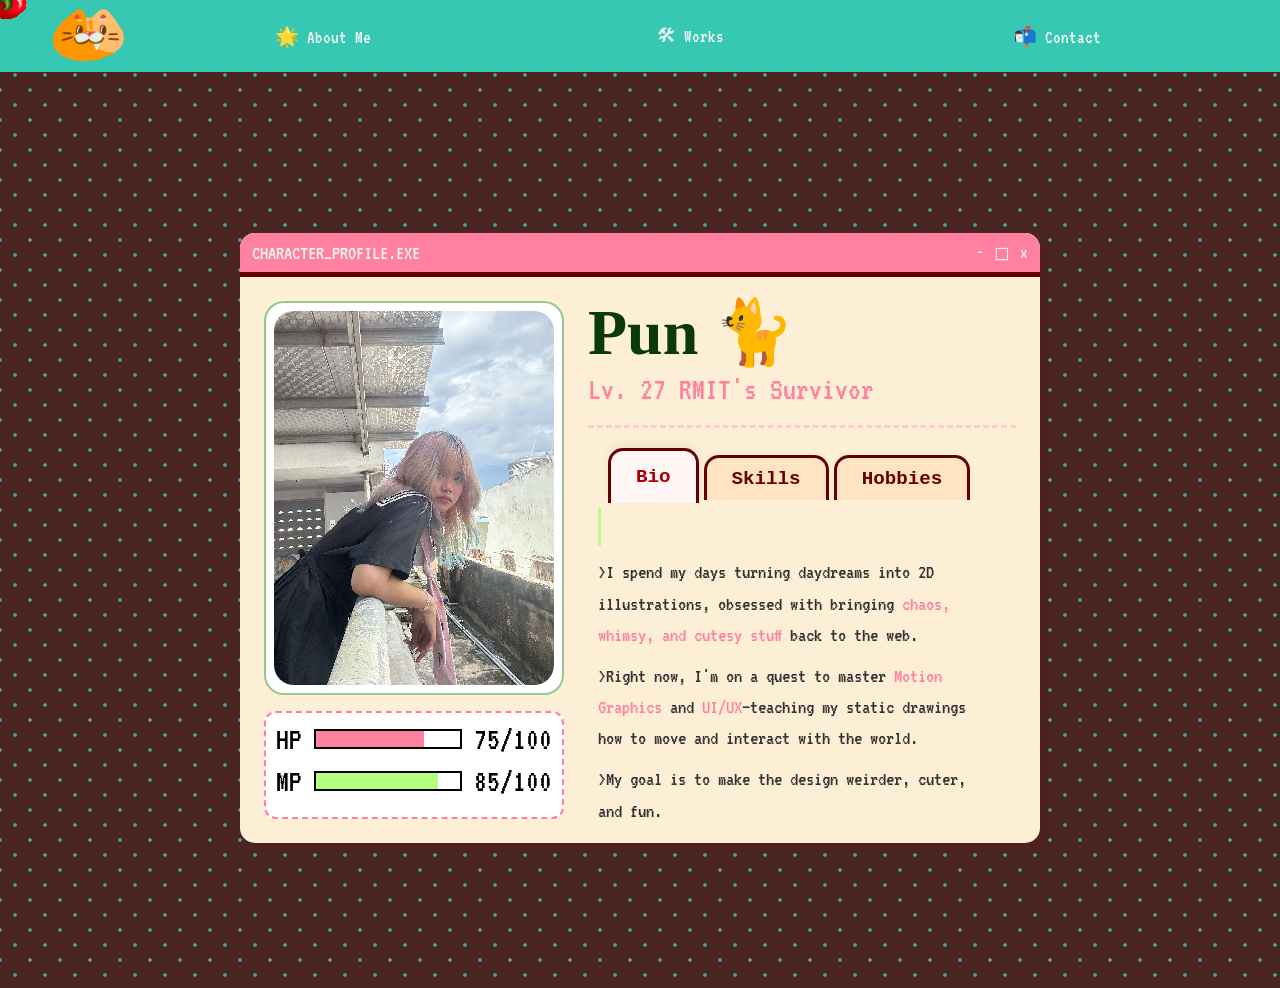
==== commit 8a33d8b9: "test mail" ====
--- a/about.html
+++ b/about.html
@@ -79,8 +79,8 @@
             </div>
 
             <div class="info-container">
-                <h2 class="char-name">Pun 🐈</h2>
-                <p class="char-class">Lv. 27 RMIT's Survivor</p>
+                <h2 class="char-name" style="font-family: Griffy,cursive;">Pun 🐈</h2>
+                <p class="char-class" >Lv. 27 RMIT's Survivor</p>
 
                 <div class="rpg-tabs">
                     <button class="tab-btn active" data-target="bio">Bio</button>
--- a/styles.css
+++ b/styles.css
@@ -1690,11 +1690,11 @@
   justify-content: center;
 }
 
-@media (max-width: 420px) {
+@media (max-width: 620px) {
   .decor-sticker {
   position: absolute;
-  left: 38%;
-  gap: 15px;
+  left: 32%;
+  gap: 10px;
   scale: 0.8;
   }
 }
@@ -1881,10 +1881,6 @@
 .mobile-nav {
     display: none;
 }
-
-
-
-
 
     .window-body {
         padding: 15px;
@@ -1958,3 +1954,154 @@
     }
 
 
+/* --- ART GALLERY SECTION --- */
+
+.minimal-gallery {
+    width: 100%;
+    max-width: 1400px; /* Limits width on huge screens */
+    margin: 0 auto;
+    padding: 40px 20px;
+    min-height: 100vh;
+}
+
+.gallery-title {
+    text-align: center;
+    font-family: var(--font-family-base); /* Keep your retro font */
+    font-size: 3rem;
+    color: var(--dark-red);
+    margin-bottom: 40px;
+    opacity: 0.8;
+}
+
+/* --- THE GRID --- */
+.gallery-grid {
+    display: grid;
+    /* Big, responsive thumbnails (min 300px) */
+    grid-template-columns: repeat(auto-fill, minmax(300px, 1fr));
+    gap: 30px; /* Generous whitespace */
+}
+
+/* --- ART ITEM CARD --- */
+/* --- ART ITEM CARD (Base State) --- */
+.art-item {
+    position: relative;
+    cursor: pointer;
+    border-radius: 8px;
+    overflow: hidden; /* Keeps the zoomed image inside the box */
+    background: #fff;
+    box-shadow: 0 4px 10px rgba(0,0,0,0.05);
+    
+    /* SCROLL ANIMATION STARTING STATE: Hidden & pushed down */
+    opacity: 0;
+    transform: translateY(30px);
+    transition: opacity 0.6s ease-out, transform 0.6s ease-out, box-shadow 0.3s ease;
+}
+
+/* --- SCROLL ANIMATION VISIBLE STATE --- */
+/* This class is added by JavaScript when the item appears on screen */
+.art-item.visible {
+    opacity: 1;
+    transform: translateY(0);
+}
+
+/* --- IMAGE STYLING --- */
+.art-item img {
+    width: 100%;
+    height: 300px;
+    object-fit: cover;
+    display: block;
+    /* Smooth zoom transition */
+    transition: transform 0.5s ease;
+}
+
+/* --- HOVER EFFECTS --- */
+.art-item:hover {
+    /* Lift the card up */
+    transform: translateY(-10px); 
+    /* Stronger shadow for depth */
+    box-shadow: 0 15px 30px rgba(0,0,0,0.2);
+}
+
+.art-item:hover img {
+    /* Zoom the image in slightly */
+    transform: scale(1.1);
+}
+/* Minimal Title on Hover (Optional) */
+.art-info {
+    padding: 15px;
+    text-align: center;
+    background: #fff;
+}
+
+.art-info h3 {
+    margin: 0;
+    font-size: 1.2rem;
+    color: #333;
+    font-weight: normal;
+    font-family: var(--font-family-base);
+}
+
+/* --- CLEAN LIGHTBOX OVERLAY --- */
+.lightbox-overlay {
+    position: fixed;
+    top: 0; left: 0;
+    width: 100%; height: 100%;
+    background: rgba(0, 0, 0, 0.85); /* Dark focus background */
+    z-index: 99999;
+    
+    display: none; /* Hidden */
+    justify-content: center;
+    align-items: center;
+    
+    opacity: 0;
+    transition: opacity 0.3s ease;
+}
+
+/* Show State */
+.lightbox-overlay.active {
+    display: flex;
+    opacity: 1;
+}
+
+.lightbox-content {
+    max-width: 90%;
+    max-height: 90vh;
+    position: relative;
+    text-align: center;
+}
+
+#lb-img {
+    max-width: 100%;
+    max-height: 80vh; /* Leave room for text */
+    border-radius: 4px;
+    box-shadow: 0 0 20px rgba(0,0,0,0.5);
+}
+
+.lb-details {
+    color: white;
+    margin-top: 15px;
+    font-family: var(--font-family-base);
+}
+
+#lb-title {
+    font-size: 2rem;
+    margin: 0;
+    color: var(--yellowgreen); /* Subtle pop of your theme color */
+}
+#lb-desc {
+    font-size: 1.2rem;
+    opacity: 0.8;
+}
+
+.close-lightbox {
+    position: absolute;
+    top: -40px;
+    right: 0;
+    color: white;
+    font-size: 3rem;
+    cursor: pointer;
+    line-height: 1;
+}
+.close-lightbox:hover {
+    color: var(--pink);
+}
